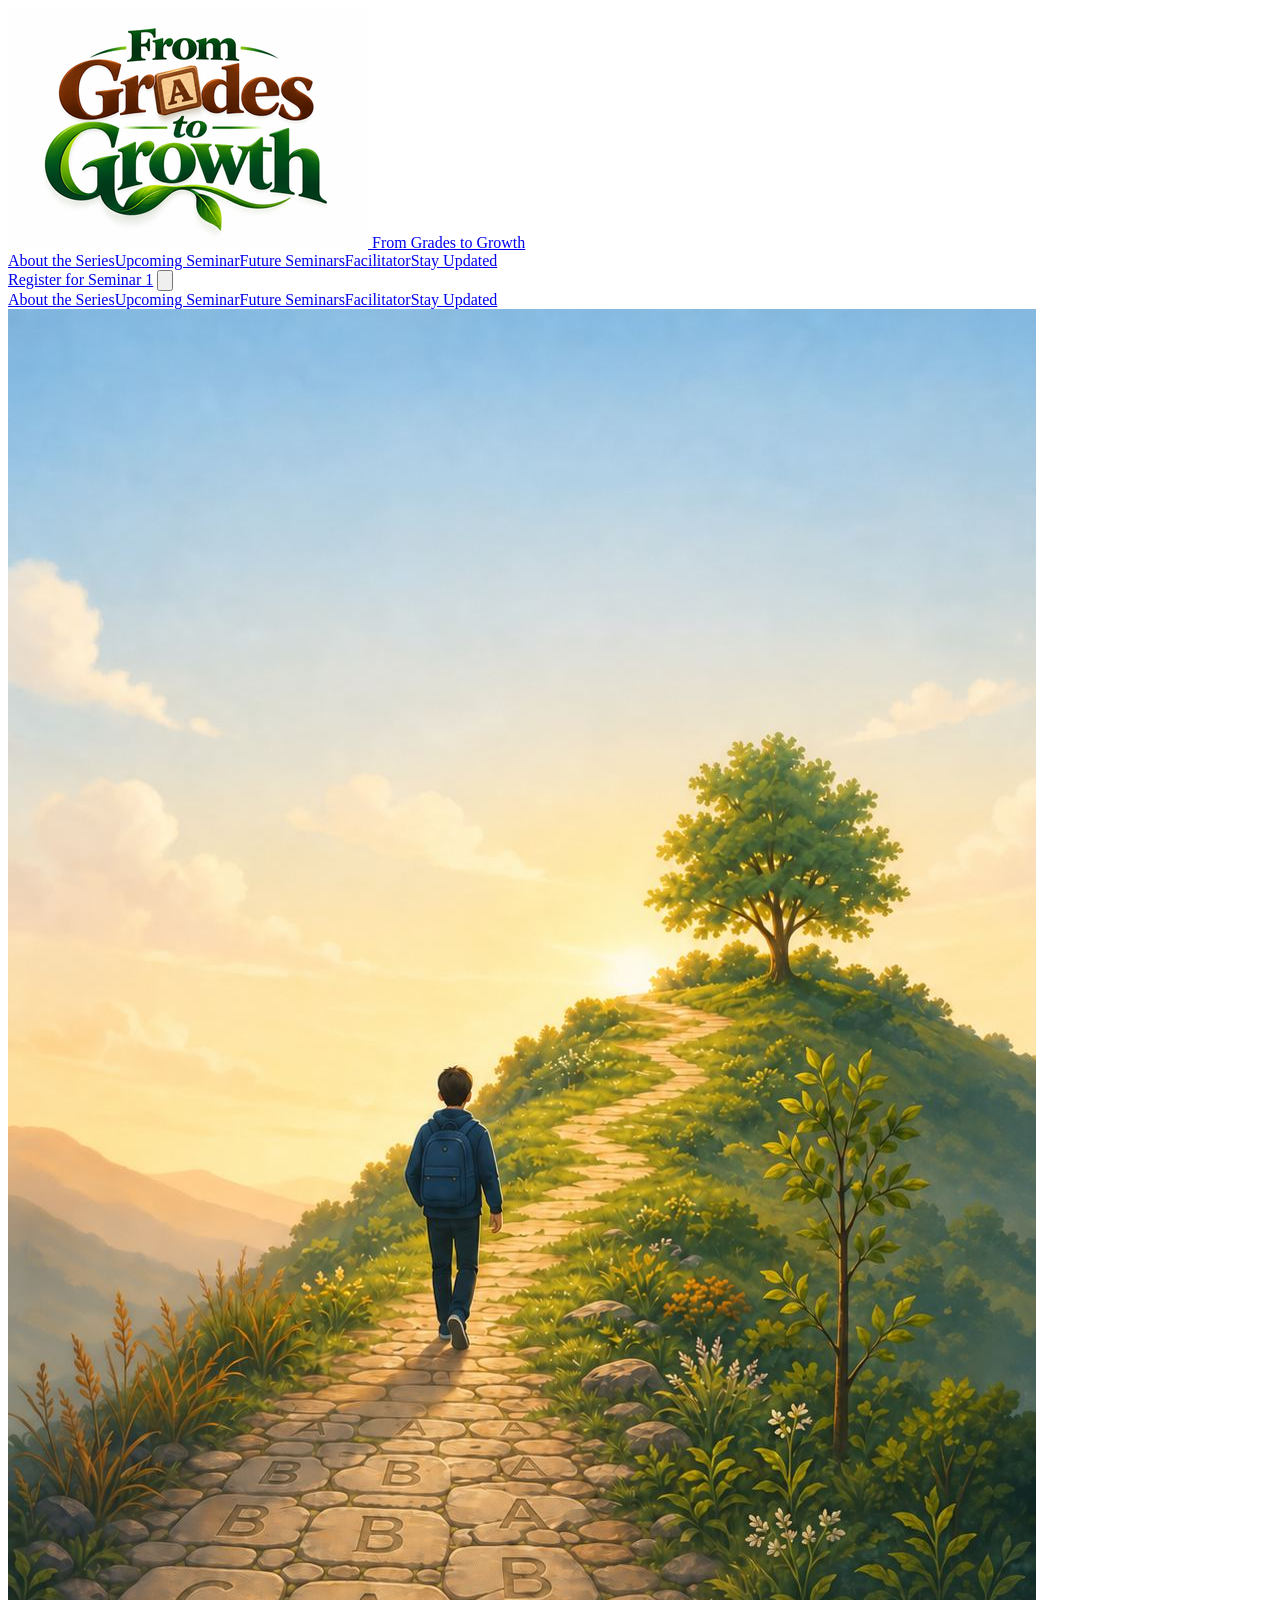
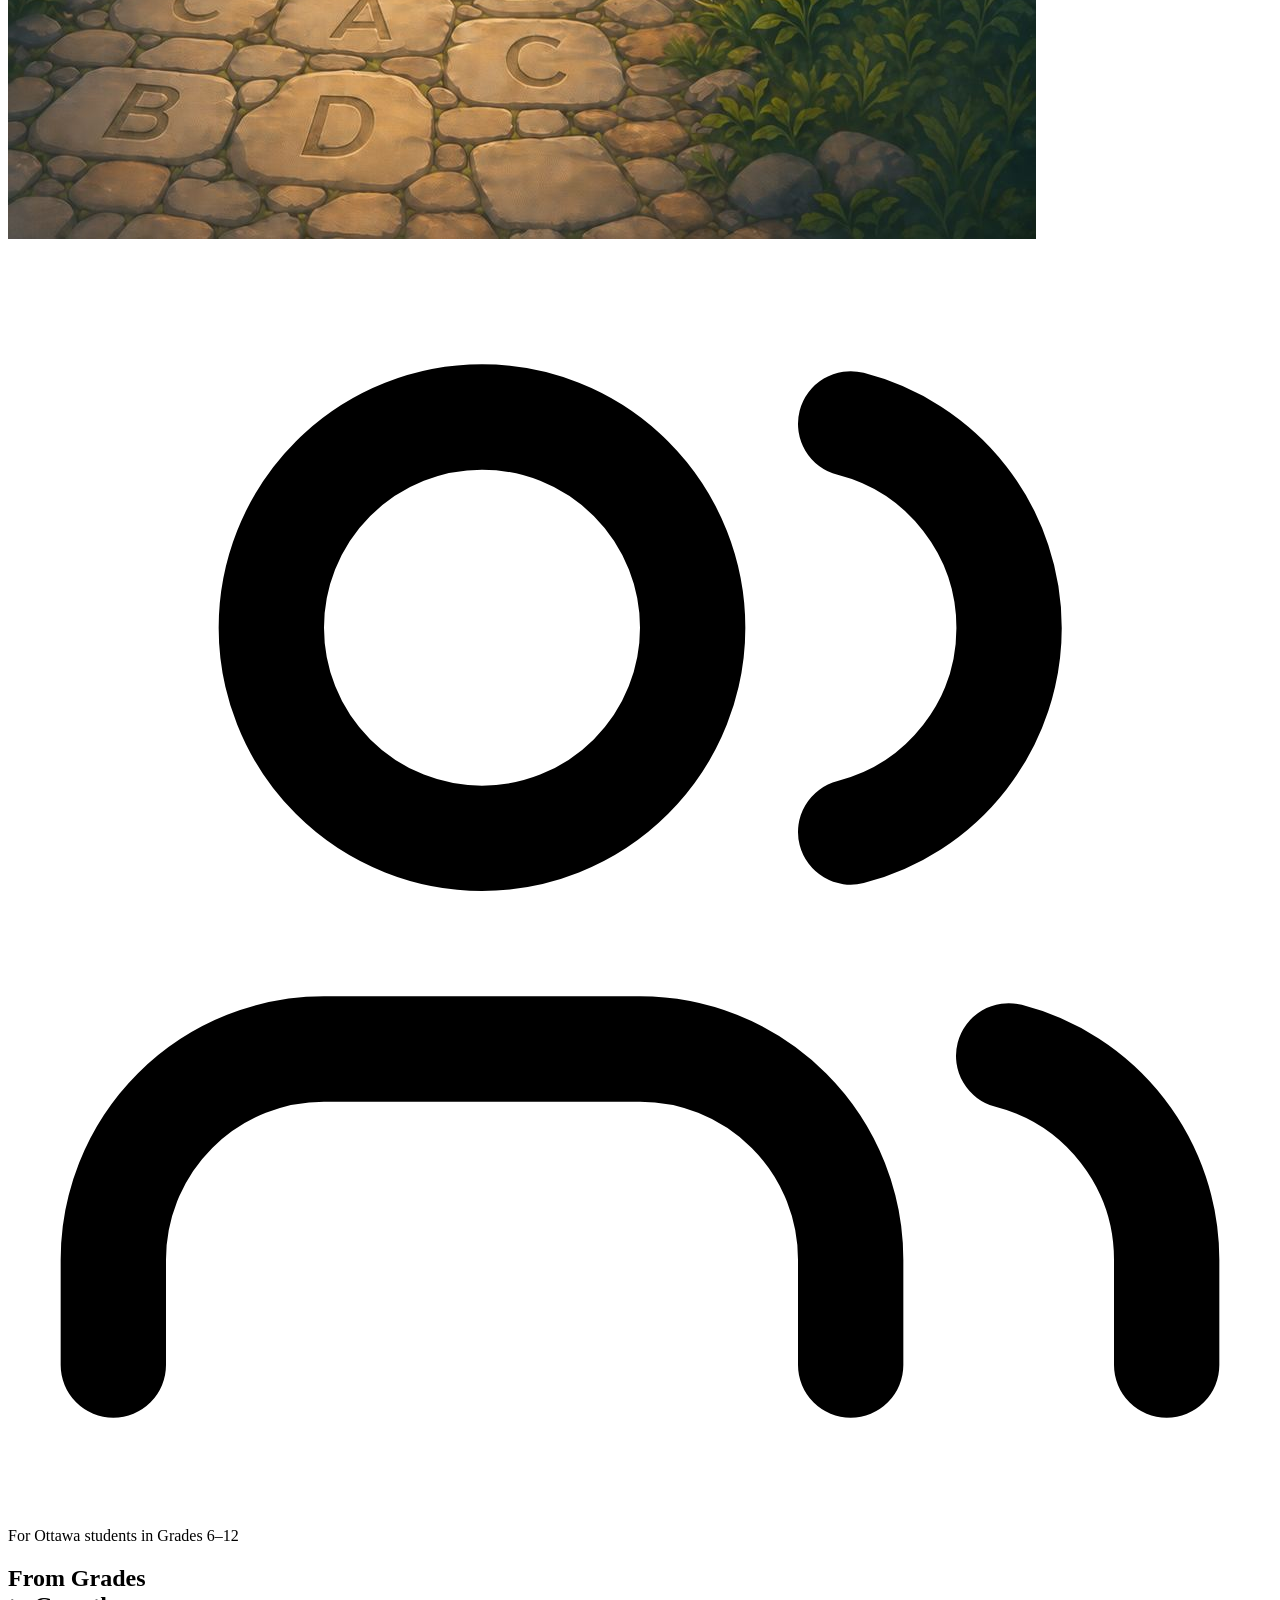
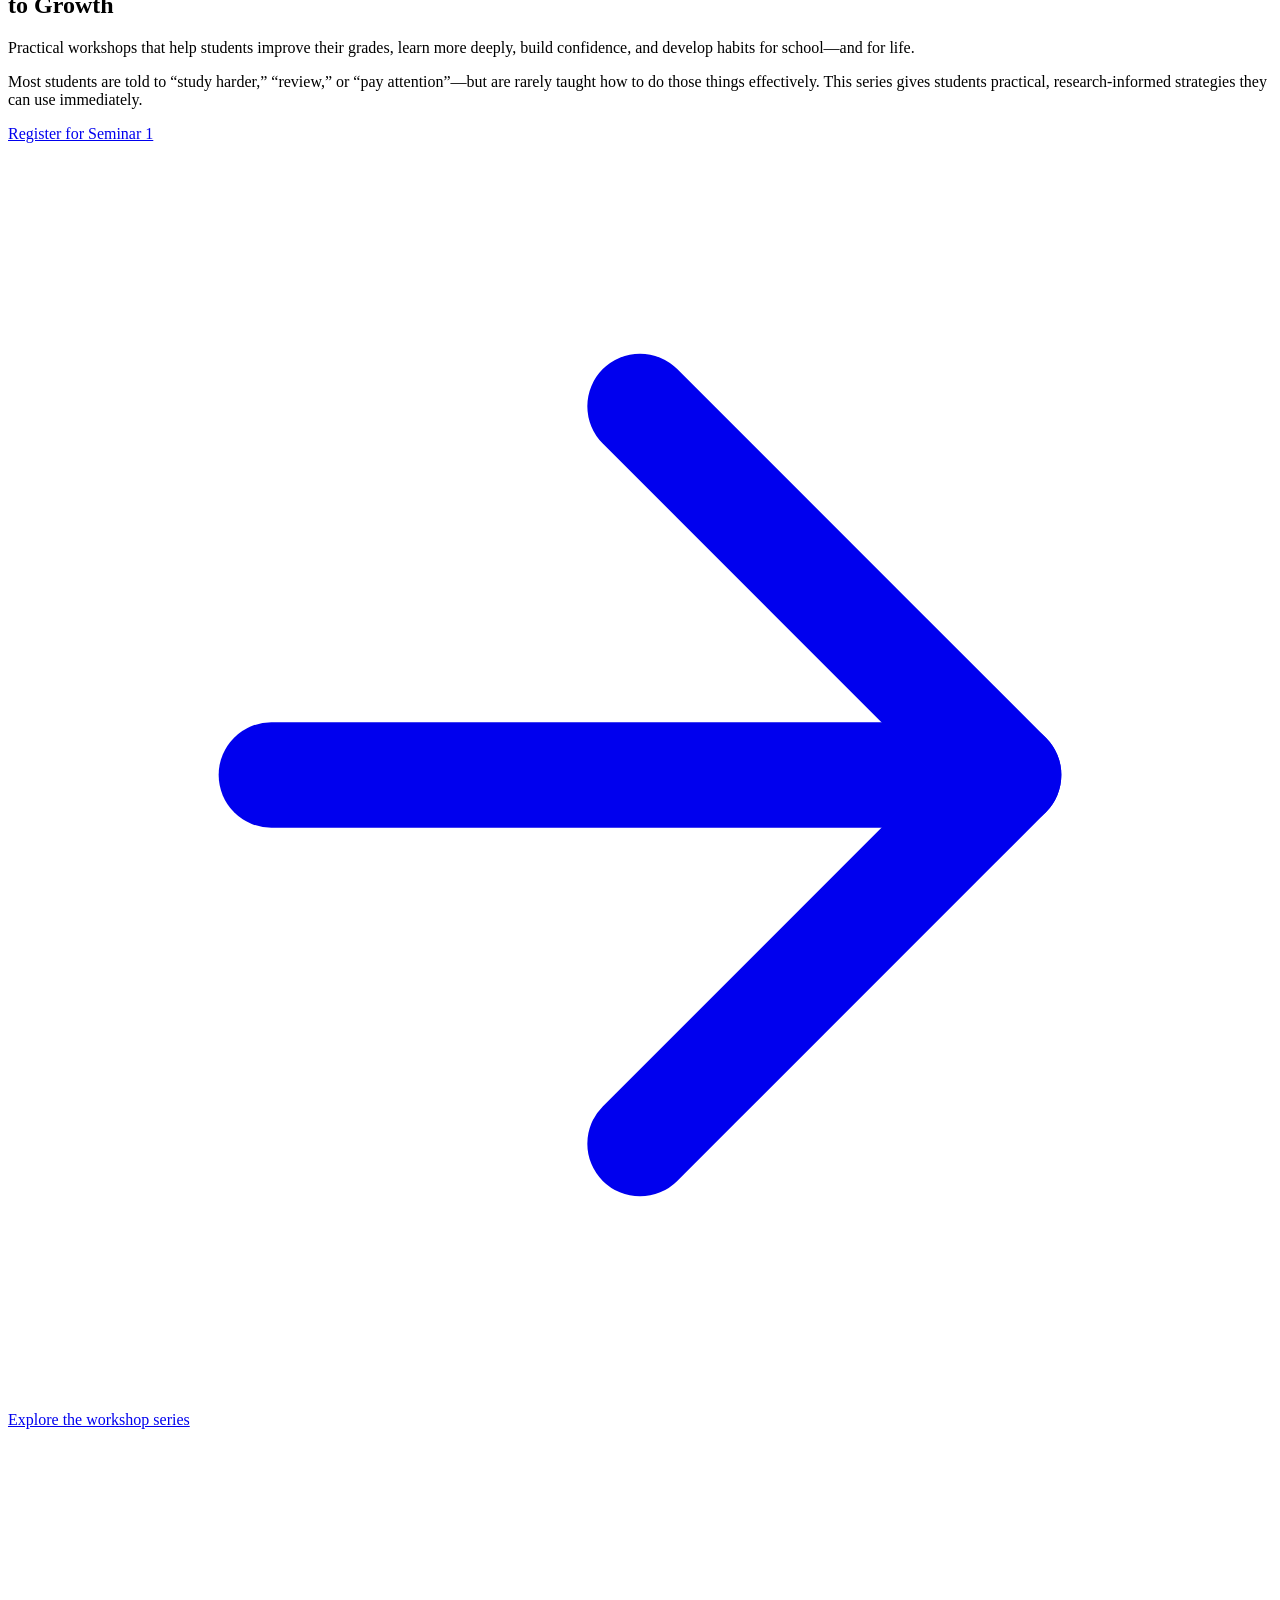
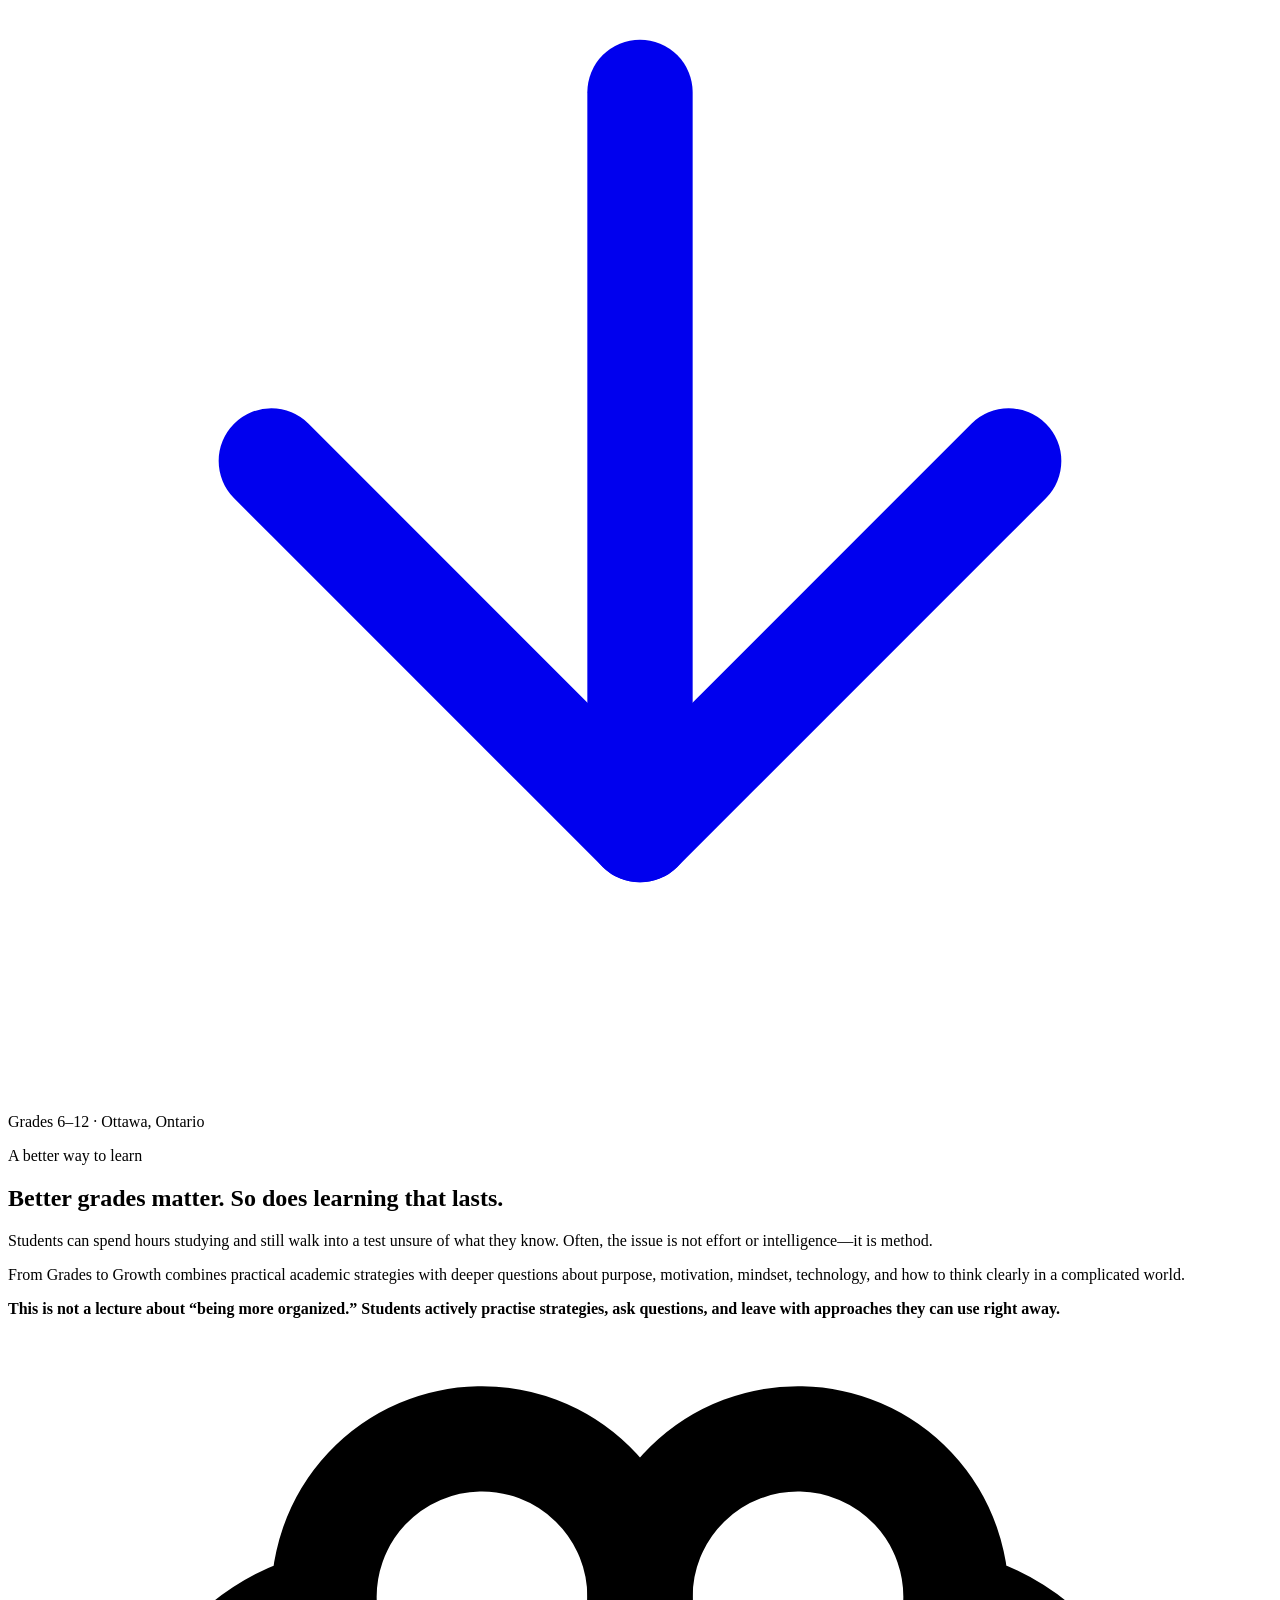
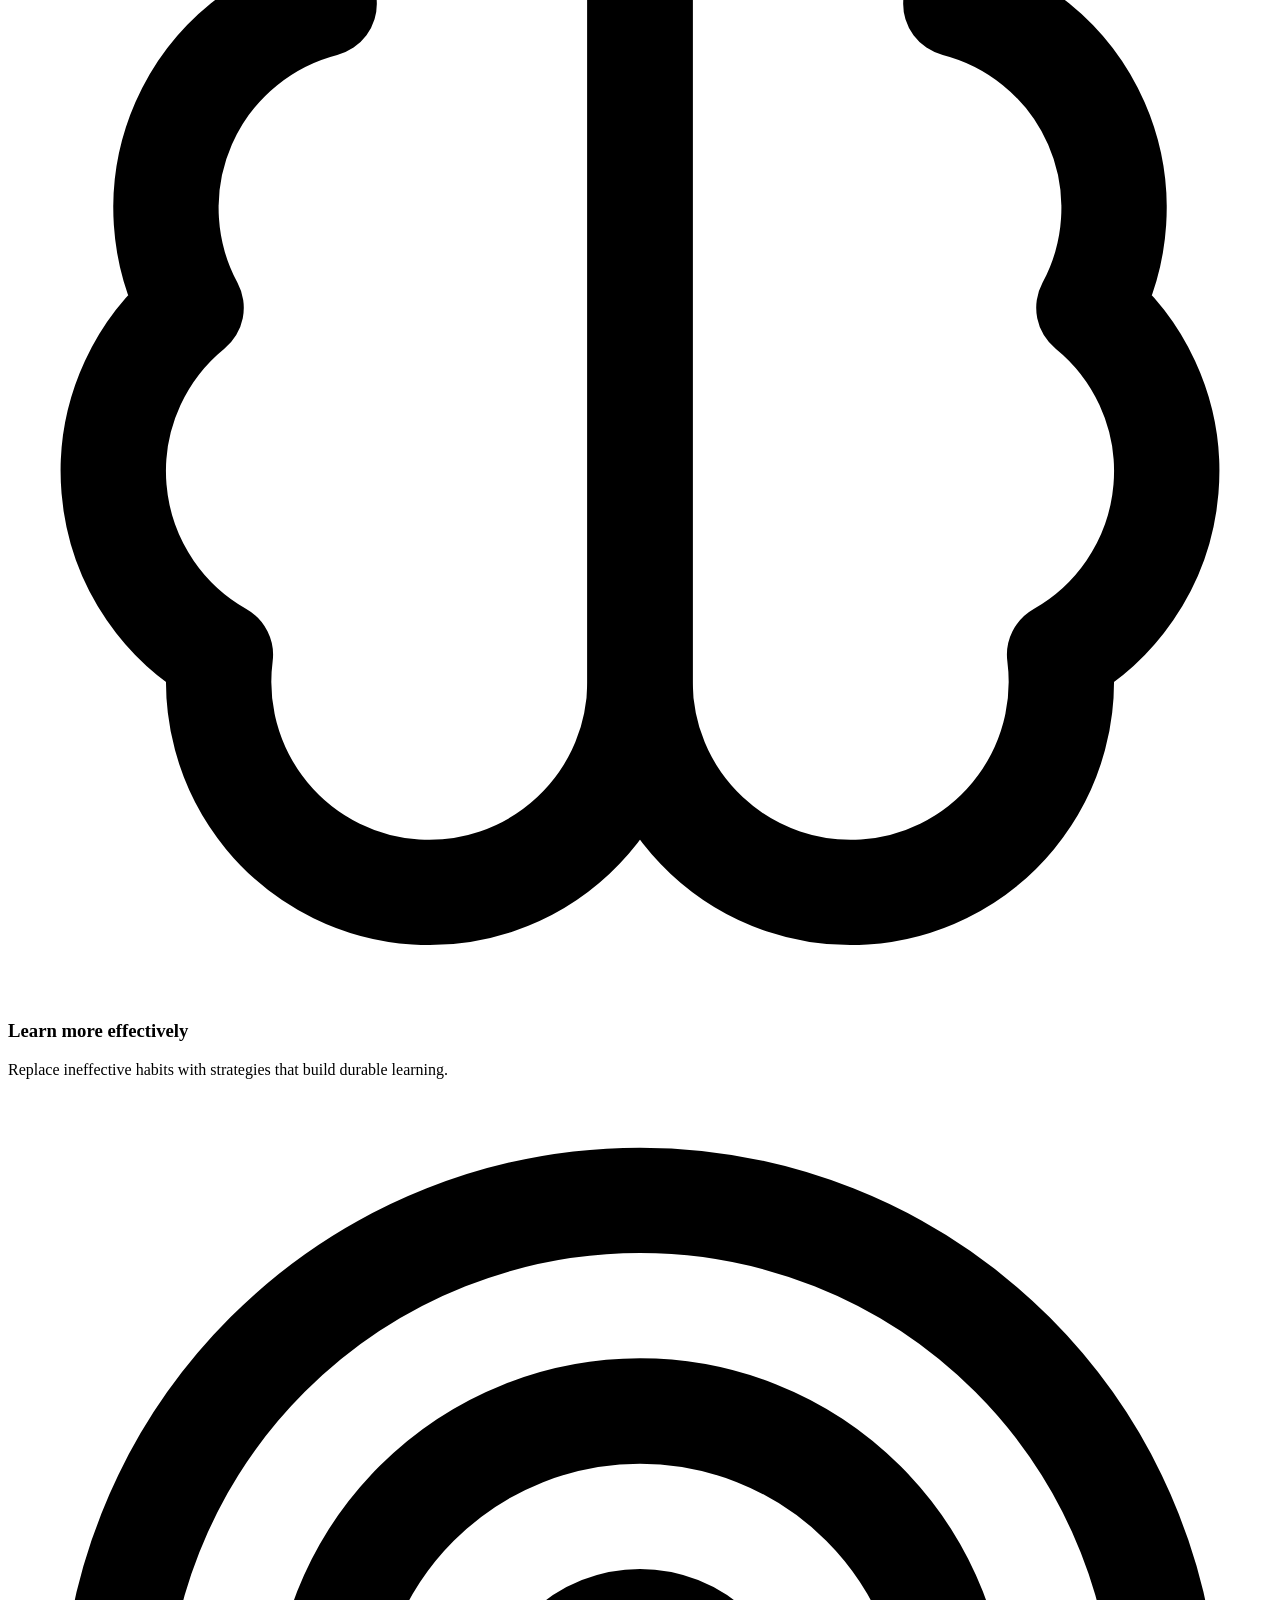
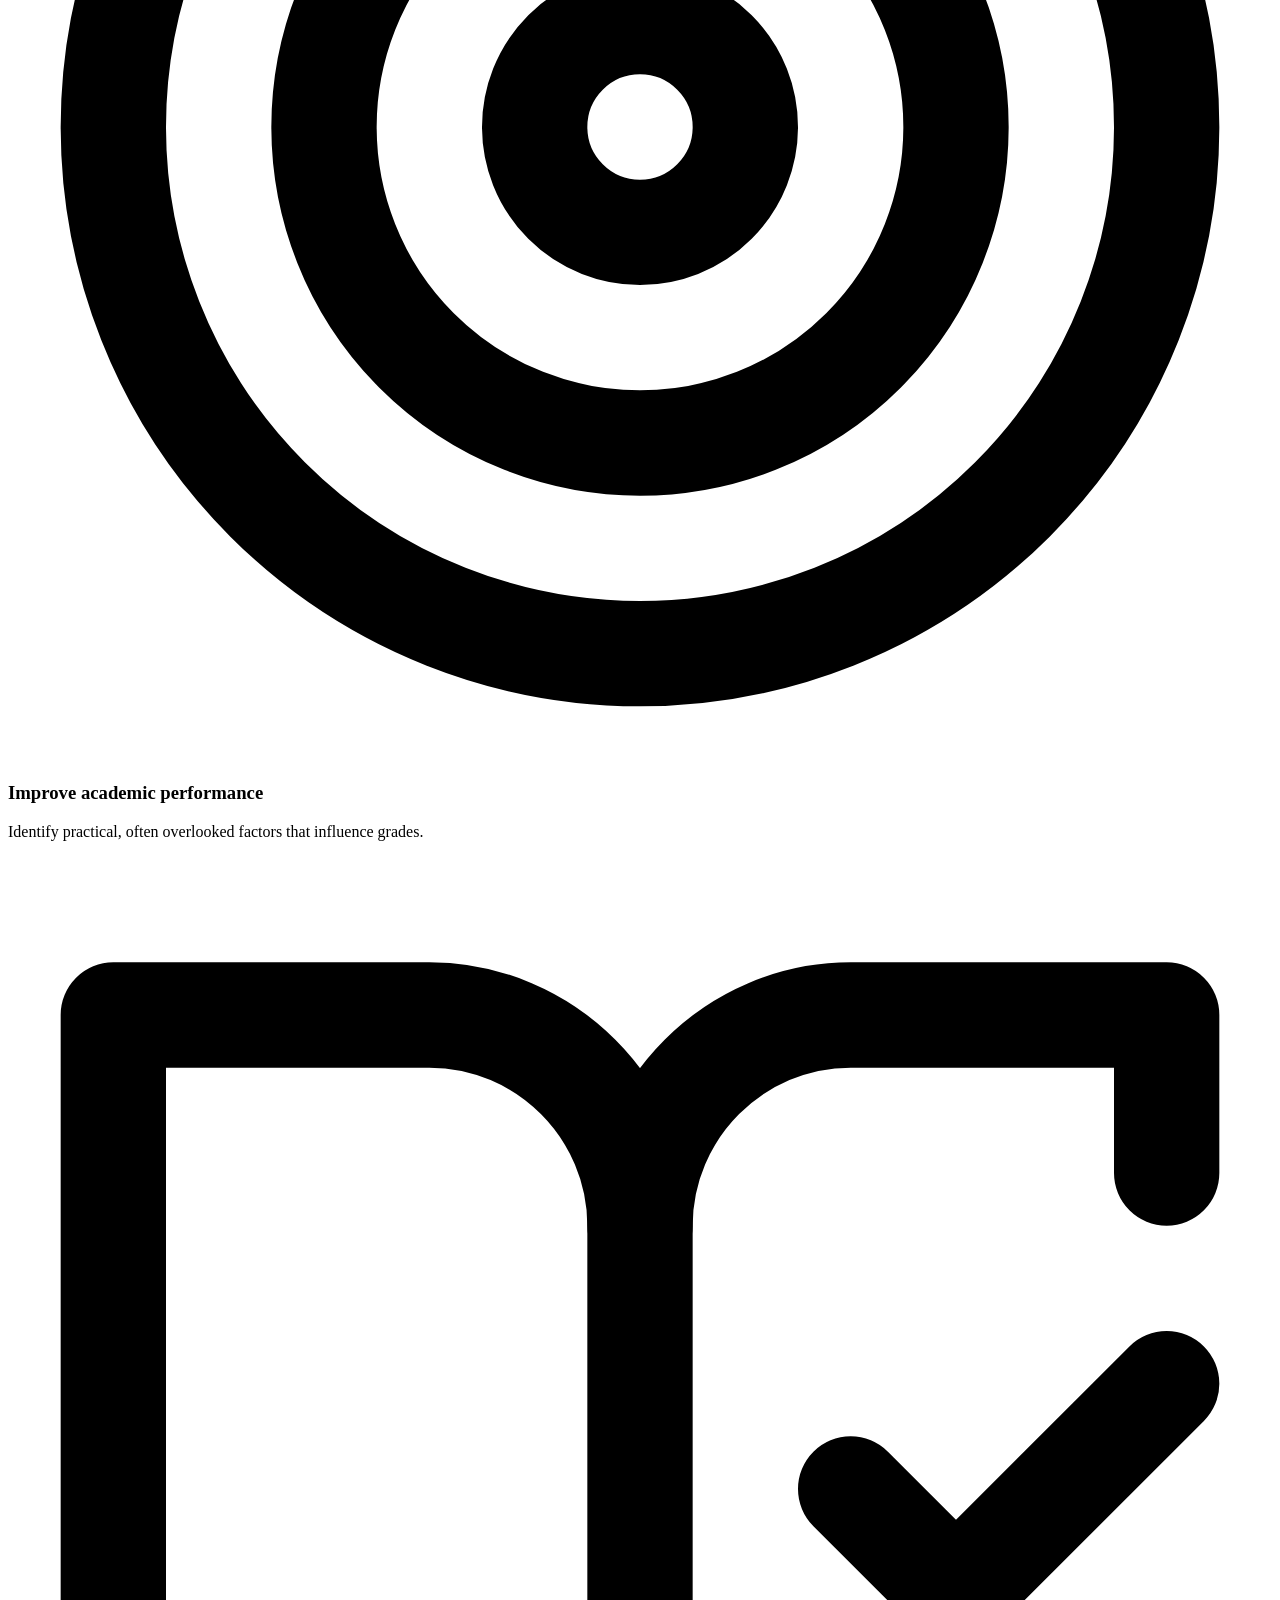
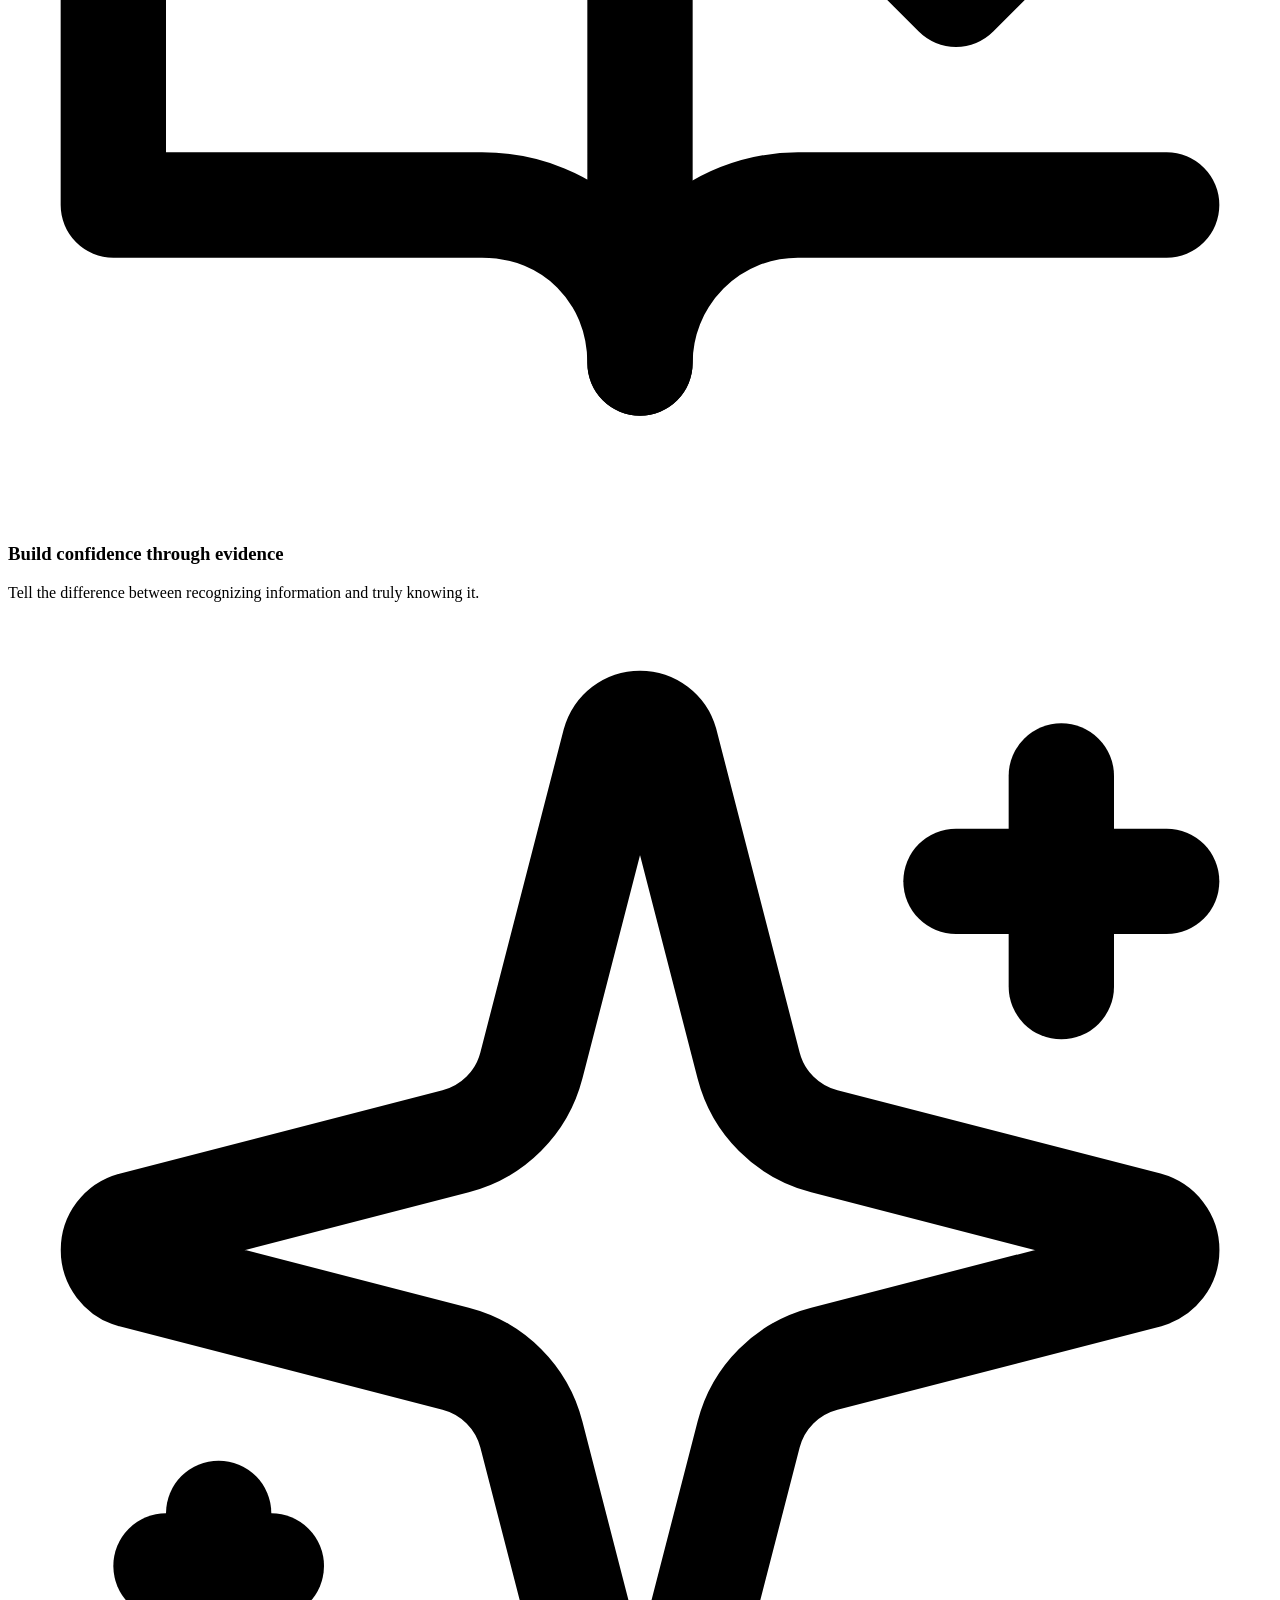
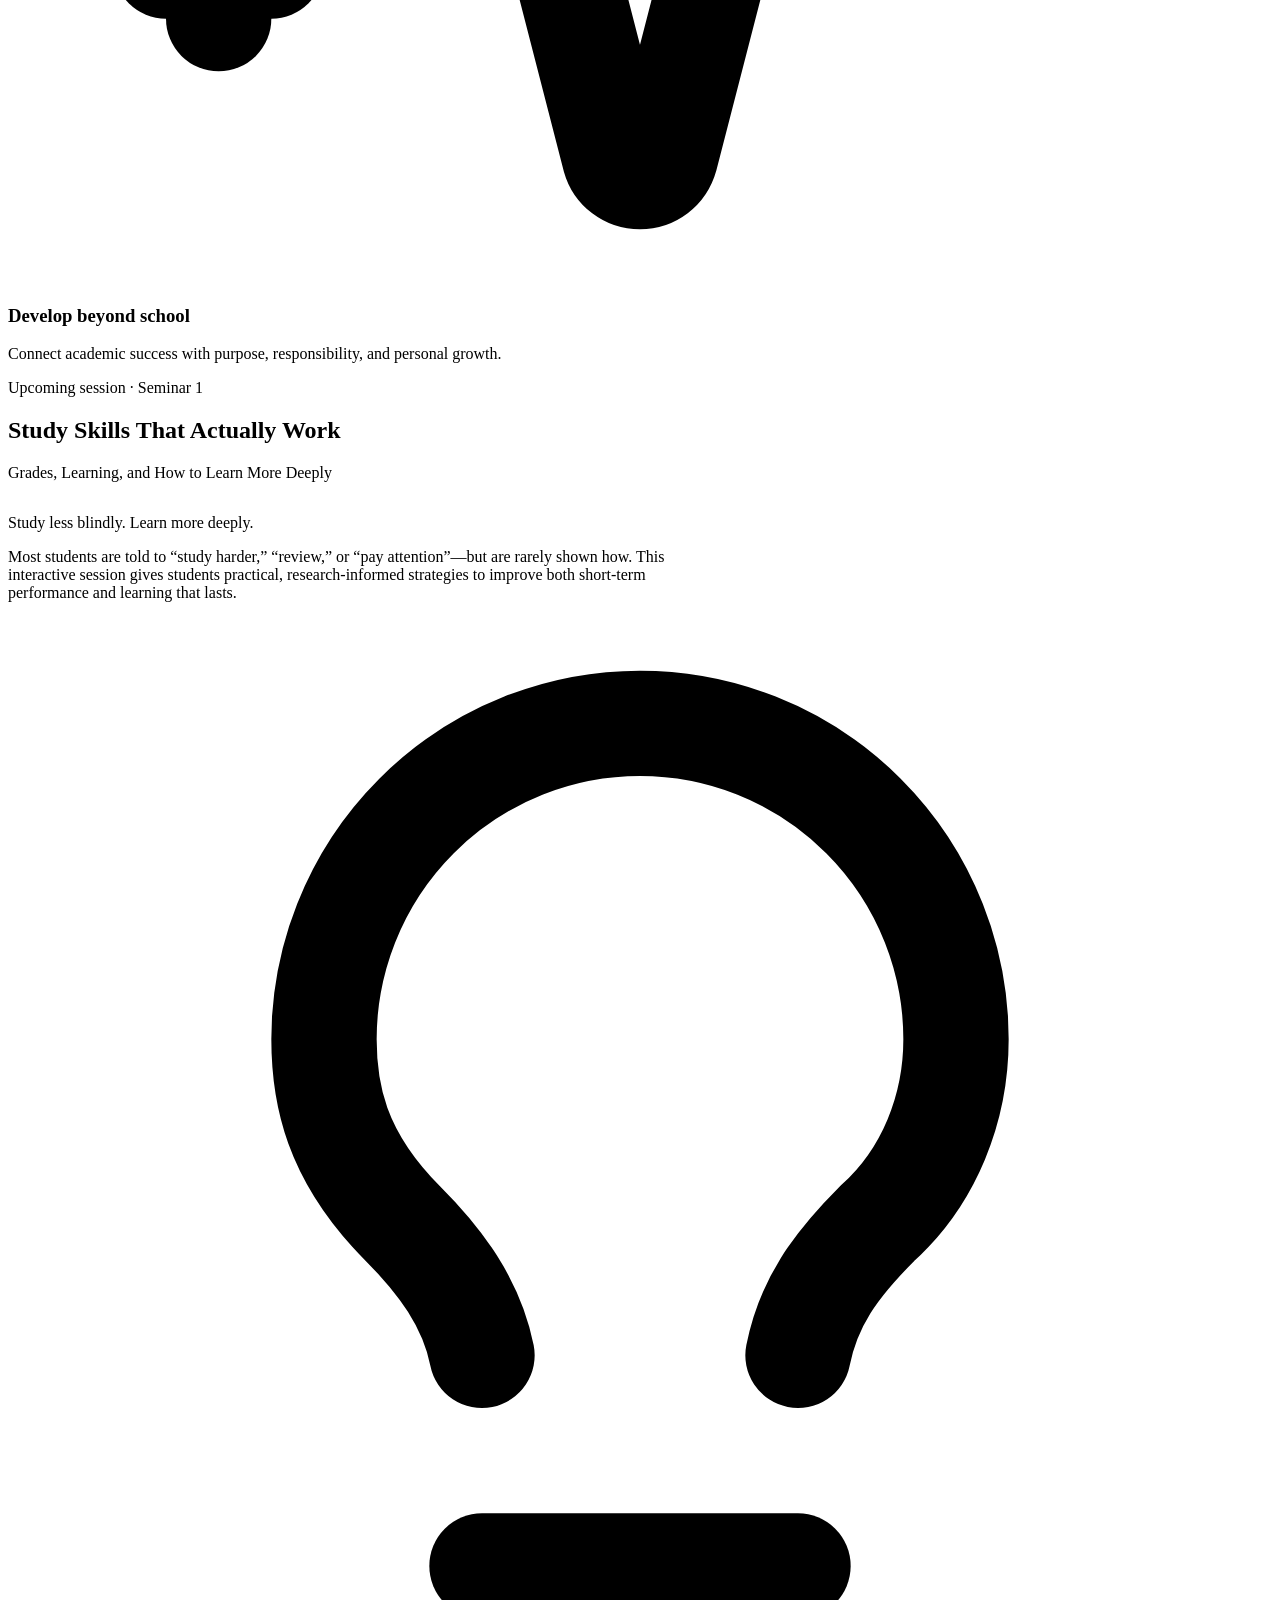
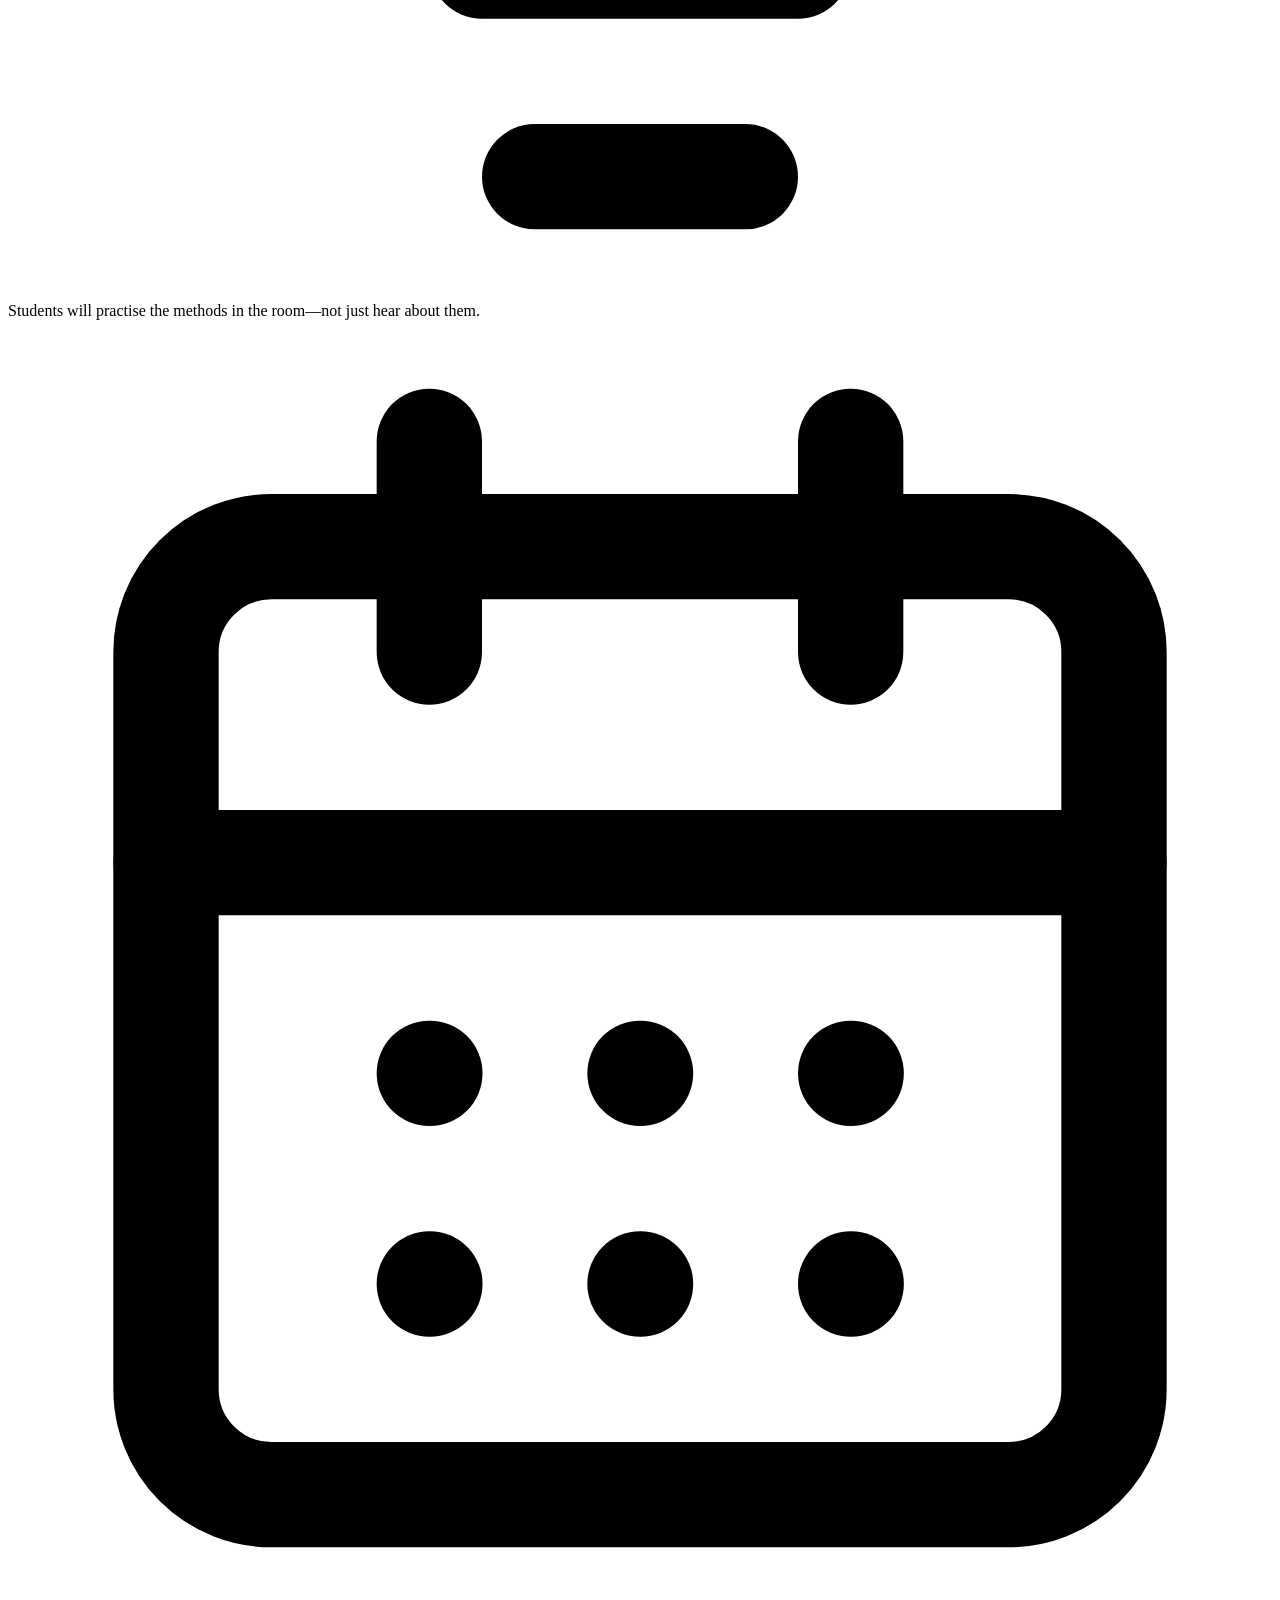
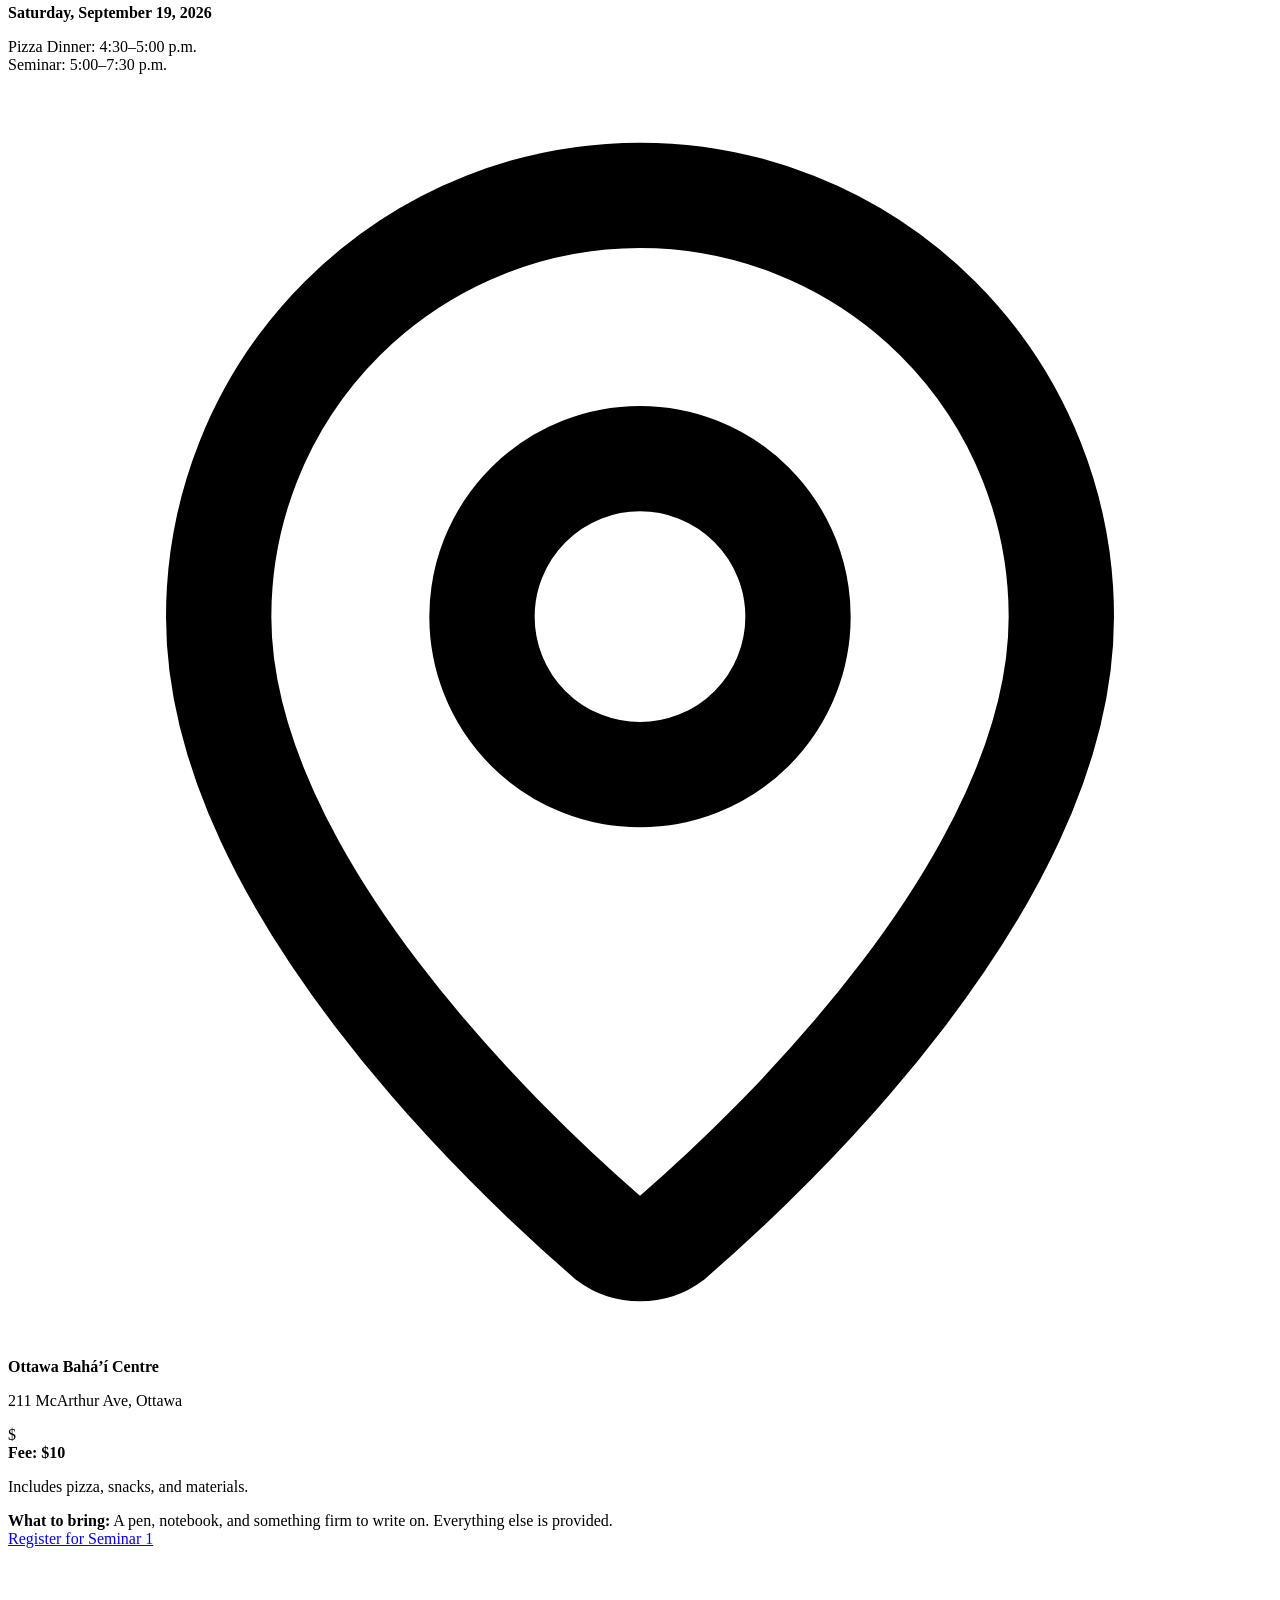
==== site/index.html @ 5b0dcb80 "From Grades to Growth static site" ====
<!doctype html>
<html lang="en">
<head>
<meta charset="utf-8">
<meta name="viewport" content="width=device-width, initial-scale=1">
<title>From Grades to Growth | Ottawa Student Workshops</title>
<meta name="description" content="Practical, research-informed workshops for Ottawa students in Grades 6–12. Register for Seminar 1 on September 19, 2026.">
<link rel="canonical" href="https://fromgradestogrowth.com/">
<meta property="og:title" content="From Grades to Growth | Ottawa Student Workshops">
<meta property="og:description" content="Help your student learn more deeply, build confidence, and develop habits for school and life.">
<meta property="og:type" content="website">
<meta property="og:url" content="https://fromgradestogrowth.com/">
<meta name="twitter:card" content="summary_large_image">
<link rel="icon" href="/assets/img/favicon-32.png" sizes="32x32">
<link rel="apple-touch-icon" href="/assets/img/favicon-180.png">
<link rel="stylesheet" href="/assets/css/site.1b8f1569ea.css">
</head>
<body>
<main id="top">
<header class="site-header">
  <div class="container">
    <a href="#top" aria-label="From Grades to Growth home" class="brand">
      <img src="/assets/img/logo.png" alt="" width="360" height="240" />
      <span>From Grades to Growth</span>
    </a>
    <nav aria-label="Main navigation" class="main-nav"><a href="#about">About the Series</a><a href="#seminar">Upcoming Seminar</a><a href="#journey">Future Seminars</a><a href="#facilitator">Facilitator</a><a href="#updates">Stay Updated</a></nav>
    <div class="header-actions">
      <a class="btn btn-primary" href="https://txoasdni.formester.com/f/6oq4lOZ4D" target="_blank" rel="noreferrer">Register for Seminar 1</a>
      <button type="button" class="menu-toggle" id="menu-toggle" aria-expanded="false" aria-controls="mobile-nav" aria-label="Open menu">
        <svg xmlns="http://www.w3.org/2000/svg" viewBox="0 0 24 24" fill="none" stroke="currentColor" stroke-width="2" stroke-linecap="round" stroke-linejoin="round" class="icon " aria-hidden="true"><path d="M4 12h16"/><path d="M4 6h16"/><path d="M4 18h16"/></svg>
      </button>
    </div>
  </div>
  <nav aria-label="Mobile navigation" class="mobile-nav" id="mobile-nav"><a href="#about" data-close-menu>About the Series</a><a href="#seminar" data-close-menu>Upcoming Seminar</a><a href="#journey" data-close-menu>Future Seminars</a><a href="#facilitator" data-close-menu>Facilitator</a><a href="#updates" data-close-menu>Stay Updated</a></nav>
</header>
<section class="hero">
  <img class="hero-photo" src="/assets/img/learning-path-hero.jpg" width="1028" height="1530"
       alt="A student walking along a sunlit learning path toward a growing tree" fetchpriority="high" />
  <div class="scrim"></div>
  <div class="container hero-inner">
    <div class="hero-copy">
      <p class="pill"><svg xmlns="http://www.w3.org/2000/svg" viewBox="0 0 24 24" fill="none" stroke="currentColor" stroke-width="2" stroke-linecap="round" stroke-linejoin="round" class="icon " aria-hidden="true"><path d="M16 21v-2a4 4 0 0 0-4-4H6a4 4 0 0 0-4 4v2"/><circle cx="9" cy="7" r="4"/><path d="M22 21v-2a4 4 0 0 0-3-3.87"/><path d="M16 3.13a4 4 0 0 1 0 7.75"/></svg> For Ottawa students in Grades 6–12</p>
      <h1>From Grades<br>to <span class="accent">Growth</span></h1>
      <p class="hero-sub">Practical workshops that help students improve their grades, learn more deeply, build confidence, and develop habits for school—and for life.</p>
      <p class="hero-body">Most students are told to “study harder,” “review,” or “pay attention”—but are rarely taught how to do those things effectively. This series gives students practical, research-informed strategies they can use immediately.</p>
      <div class="hero-actions">
        <a class="btn btn-primary btn-lg" href="https://txoasdni.formester.com/f/6oq4lOZ4D" target="_blank" rel="noreferrer">Register for Seminar 1 <svg xmlns="http://www.w3.org/2000/svg" viewBox="0 0 24 24" fill="none" stroke="currentColor" stroke-width="2" stroke-linecap="round" stroke-linejoin="round" class="icon " aria-hidden="true"><path d="M5 12h14"/><path d="m12 5 7 7-7 7"/></svg></a>
        <a href="#about" class="link-arrow">Explore the workshop series <svg xmlns="http://www.w3.org/2000/svg" viewBox="0 0 24 24" fill="none" stroke="currentColor" stroke-width="2" stroke-linecap="round" stroke-linejoin="round" class="icon " aria-hidden="true"><path d="M12 5v14"/><path d="m19 12-7 7-7-7"/></svg></a>
      </div>
      <p class="hero-meta">Grades 6–12 · Ottawa, Ontario</p>
    </div>
  </div>
</section>
<section id="about">
  <div class="container">
    <div class="grid grid-about">
      <div class="section-heading "><p class="eyebrow">A better way to learn</p><h2 class="heading">Better grades matter. So does learning that lasts.</h2></div>
      <div class="lede-block">
        <p>Students can spend hours studying and still walk into a test unsure of what they know. Often, the issue is not effort or intelligence—it is method.</p>
        <p>From Grades to Growth combines practical academic strategies with deeper questions about purpose, motivation, mindset, technology, and how to think clearly in a complicated world.</p>
        <p><strong>This is not a lecture about “being more organized.” Students actively practise strategies, ask questions, and leave with approaches they can use right away.</strong></p>
      </div>
    </div>
    <div class="benefit-grid"><article class="card"><span class="icon-badge"><svg xmlns="http://www.w3.org/2000/svg" viewBox="0 0 24 24" fill="none" stroke="currentColor" stroke-width="2" stroke-linecap="round" stroke-linejoin="round" class="icon " aria-hidden="true"><path d="M12 5a3 3 0 1 0-5.997.125 4 4 0 0 0-2.526 5.77 4 4 0 0 0 .556 6.588A4 4 0 1 0 12 18Z"/><path d="M12 5a3 3 0 1 1 5.997.125 4 4 0 0 1 2.526 5.77 4 4 0 0 1-.556 6.588A4 4 0 1 1 12 18Z"/></svg></span><h3>Learn more effectively</h3><p>Replace ineffective habits with strategies that build durable learning.</p></article><article class="card"><span class="icon-badge"><svg xmlns="http://www.w3.org/2000/svg" viewBox="0 0 24 24" fill="none" stroke="currentColor" stroke-width="2" stroke-linecap="round" stroke-linejoin="round" class="icon " aria-hidden="true"><circle cx="12" cy="12" r="10"/><circle cx="12" cy="12" r="6"/><circle cx="12" cy="12" r="2"/></svg></span><h3>Improve academic performance</h3><p>Identify practical, often overlooked factors that influence grades.</p></article><article class="card"><span class="icon-badge"><svg xmlns="http://www.w3.org/2000/svg" viewBox="0 0 24 24" fill="none" stroke="currentColor" stroke-width="2" stroke-linecap="round" stroke-linejoin="round" class="icon " aria-hidden="true"><path d="M8 3H2v15h7c1.7 0 3 1.3 3 3V7c0-2.2-1.8-4-4-4Z"/><path d="m16 12 2 2 4-4"/><path d="M22 6V3h-6c-2.2 0-4 1.8-4 4"/><path d="M22 18h-7a3 3 0 0 0-3 3"/></svg></span><h3>Build confidence through evidence</h3><p>Tell the difference between recognizing information and truly knowing it.</p></article><article class="card"><span class="icon-badge"><svg xmlns="http://www.w3.org/2000/svg" viewBox="0 0 24 24" fill="none" stroke="currentColor" stroke-width="2" stroke-linecap="round" stroke-linejoin="round" class="icon " aria-hidden="true"><path d="M9.937 15.5A2 2 0 0 0 8.5 14.063l-6.135-1.582a.5.5 0 0 1 0-.962L8.5 9.936A2 2 0 0 0 9.937 8.5l1.582-6.135a.5.5 0 0 1 .963 0L14.063 8.5A2 2 0 0 0 15.5 9.937l6.135 1.581a.5.5 0 0 1 0 .964L15.5 14.063a2 2 0 0 0-1.437 1.437l-1.582 6.135a.5.5 0 0 1-.963 0z"/><path d="M20 3v4"/><path d="M22 5h-4"/><path d="M4 17v2"/><path d="M5 18H3"/></svg></span><h3>Develop beyond school</h3><p>Connect academic success with purpose, responsibility, and personal growth.</p></article></div>
  </div>
</section>
<section id="seminar" class="bg-primary">
  <div class="container">
    <div class="seminar-grid">
      <div>
        <div class="section-heading "><p class="eyebrow on-dark">Upcoming session · Seminar 1</p><h2 class="heading on-dark">Study Skills That Actually Work</h2></div>
        <p class="seminar-kicker">Grades, Learning, and How to Learn More Deeply</p>
        <p class="hero-sub" style="margin-top:2rem;">Study less blindly. Learn more deeply.</p>
        <p class="lede on-dark" style="max-width:42rem;">Most students are told to “study harder,” “review,” or “pay attention”—but are rarely shown how. This interactive session gives students practical, research-informed strategies to improve both short-term performance and learning that lasts.</p>
        <div class="seminar-callout"><svg xmlns="http://www.w3.org/2000/svg" viewBox="0 0 24 24" fill="none" stroke="currentColor" stroke-width="2" stroke-linecap="round" stroke-linejoin="round" class="icon " aria-hidden="true"><path d="M15 14c.2-1 .7-1.7 1.5-2.5 1-.9 1.5-2.2 1.5-3.5A6 6 0 0 0 6 8c0 1 .2 2.2 1.5 3.5.7.7 1.3 1.5 1.5 2.5"/><path d="M9 18h6"/><path d="M10 22h4"/></svg><p>Students will practise the methods in the room—not just hear about them.</p></div>
      </div>
      <aside class="seminar-card">
        <div class="seminar-row"><svg xmlns="http://www.w3.org/2000/svg" viewBox="0 0 24 24" fill="none" stroke="currentColor" stroke-width="2" stroke-linecap="round" stroke-linejoin="round" class="icon " aria-hidden="true"><rect x="3" y="4" width="18" height="18" rx="2"/><path d="M16 2v4"/><path d="M8 2v4"/><path d="M3 10h18"/><path d="M8 14h.01"/><path d="M12 14h.01"/><path d="M16 14h.01"/><path d="M8 18h.01"/><path d="M12 18h.01"/><path d="M16 18h.01"/></svg><div><strong>Saturday, September 19, 2026</strong><p class="muted">Pizza Dinner: 4:30–5:00 p.m.<br>Seminar: 5:00–7:30 p.m.</p></div></div>
        <div class="divider"></div>
        <div class="seminar-row"><svg xmlns="http://www.w3.org/2000/svg" viewBox="0 0 24 24" fill="none" stroke="currentColor" stroke-width="2" stroke-linecap="round" stroke-linejoin="round" class="icon " aria-hidden="true"><path d="M20 10c0 4.993-5.539 10.193-7.399 11.799a1 1 0 0 1-1.202 0C9.539 20.193 4 14.993 4 10a8 8 0 0 1 16 0"/><circle cx="12" cy="10" r="3"/></svg><div><strong>Ottawa Bahá’í Centre</strong><p class="muted">211 McArthur Ave, Ottawa</p></div></div>
        <div class="divider"></div>
        <div class="seminar-row"><span class="fee-badge">$</span><div><strong>Fee: $10</strong><p class="muted">Includes pizza, snacks, and materials.</p></div></div>
        <div class="bring-box"><strong>What to bring:</strong> A pen, notebook, and something firm to write on. Everything else is provided.</div>
        <a class="btn btn-primary btn-lg btn-block" style="margin-top:1.75rem;" href="https://txoasdni.formester.com/f/6oq4lOZ4D" target="_blank" rel="noreferrer">Register for Seminar 1 <svg xmlns="http://www.w3.org/2000/svg" viewBox="0 0 24 24" fill="none" stroke="currentColor" stroke-width="2" stroke-linecap="round" stroke-linejoin="round" class="icon " aria-hidden="true"><path d="M5 12h14"/><path d="m12 5 7 7-7 7"/></svg></a>
        <p class="seminar-fine">Space is limited. Registration includes pizza, snacks, and workshop materials.</p>
      </aside>
    </div>
  </div>
</section>
<section>
  <div class="container">
    <div class="section-heading "><p class="eyebrow">Practical clarity</p><h2 class="heading">Students will leave able to answer:</h2></div>
    <div class="question-grid"><div class="question-card"><span class="question-num">1</span><p>Which popular study habits waste time, even when they feel productive?</p></div><div class="question-card"><span class="question-num">2</span><p>How can I tell whether I actually know something?</p></div><div class="question-card"><span class="question-num">3</span><p>With the same number of study hours, how can I learn twice as much?</p></div><div class="question-card"><span class="question-num">4</span><p>What factors are easy but often overlooked for achieving good grades?</p></div><div class="question-card full"><span class="question-num">5</span><p>What is the difference between information and concepts—and why does it matter?</p></div></div>
    <p class="lede" style="max-width:56rem;">Students will not simply receive a list of tips. They will learn why certain strategies work, practise them during the workshop, and create a clearer approach to their own learning.</p>
  </div>
</section>
<section id="journey">
  <div class="container">
    <div class="section-heading "><p class="eyebrow">The workshop journey</p><h2 class="heading">A learning journey, not just a one-time workshop</h2><p class="lede">The workshops are designed as a sequence. Each session builds on the ideas, language, and practical tools introduced in the previous one.</p></div>
    <div class="journey-grid"><article class="journey-card active"><div class="journey-top"><span class="journey-number">01</span><span class="journey-badge">Open for Registration</span></div><p class="journey-label">Seminar 1 · Open for Registration</p><h3>Grades, Learning, and Study Skills That Actually Work</h3><p class="body">Retrieval practice, spacing, test preparation, attendance, communicating with teachers, and the difference between memorizing information and understanding concepts.</p><a class="btn btn-primary" href="https://txoasdni.formester.com/f/6oq4lOZ4D" target="_blank" rel="noreferrer">Register for Seminar 1 <svg xmlns="http://www.w3.org/2000/svg" viewBox="0 0 24 24" fill="none" stroke="currentColor" stroke-width="2" stroke-linecap="round" stroke-linejoin="round" class="icon " aria-hidden="true"><path d="M5 12h14"/><path d="m12 5 7 7-7 7"/></svg></a></article><article class="journey-card"><div class="journey-top"><span class="journey-number">02</span><span class="lock"><svg xmlns="http://www.w3.org/2000/svg" viewBox="0 0 24 24" fill="none" stroke="currentColor" stroke-width="2" stroke-linecap="round" stroke-linejoin="round" class="icon " aria-hidden="true"><circle cx="12" cy="16" r="1"/><rect x="3" y="10" width="18" height="12" rx="2"/><path d="M7 10V7a5 5 0 0 1 10 0v3"/></svg></span></div><p class="journey-label">Seminar 2 · Coming Next</p><h3>Memory Techniques: Remember More, Forget Less</h3><p class="body">Visualization, association, chunking, storytelling, memory palaces, retrieval practice, spaced review—and the important limits of mnemonics.</p><button class="btn btn-disabled" disabled><svg xmlns="http://www.w3.org/2000/svg" viewBox="0 0 24 24" fill="none" stroke="currentColor" stroke-width="2" stroke-linecap="round" stroke-linejoin="round" class="icon " aria-hidden="true"><circle cx="12" cy="16" r="1"/><rect x="3" y="10" width="18" height="12" rx="2"/><path d="M7 10V7a5 5 0 0 1 10 0v3"/></svg> Requires Seminar 1</button></article><article class="journey-card"><div class="journey-top"><span class="journey-number">03–04</span><span class="lock"><svg xmlns="http://www.w3.org/2000/svg" viewBox="0 0 24 24" fill="none" stroke="currentColor" stroke-width="2" stroke-linecap="round" stroke-linejoin="round" class="icon " aria-hidden="true"><circle cx="12" cy="16" r="1"/><rect x="3" y="10" width="18" height="12" rx="2"/><path d="M7 10V7a5 5 0 0 1 10 0v3"/></svg></span></div><p class="journey-label">Seminars 3 &amp; 4 · Future Sessions</p><h3>Learning With Purpose, Clarity, and Good Judgment</h3><p class="body">Purpose, mindset, critical and scientific thinking, recognizing misinformation, using AI wisely, and developing responsibility and agency.</p><button class="btn btn-disabled" disabled><svg xmlns="http://www.w3.org/2000/svg" viewBox="0 0 24 24" fill="none" stroke="currentColor" stroke-width="2" stroke-linecap="round" stroke-linejoin="round" class="icon " aria-hidden="true"><circle cx="12" cy="16" r="1"/><rect x="3" y="10" width="18" height="12" rx="2"/><path d="M7 10V7a5 5 0 0 1 10 0v3"/></svg> Requires Seminar 2</button></article></div>
    <div class="prereq-note"><svg xmlns="http://www.w3.org/2000/svg" viewBox="0 0 24 24" fill="none" stroke="currentColor" stroke-width="2" stroke-linecap="round" stroke-linejoin="round" class="icon " aria-hidden="true"><circle cx="12" cy="16" r="1"/><rect x="3" y="10" width="18" height="12" rx="2"/><path d="M7 10V7a5 5 0 0 1 10 0v3"/></svg><p><strong>Why prerequisites?</strong> The series builds a shared foundation. Students who begin with Seminar 1 will be better prepared to get the most from later sessions.</p></div>
  </div>
</section>
<section class="bg-sky">
  <div class="container">
    <div class="difference-grid">
      <img src="/assets/img/workshop-session.jpg" width="999" height="562" alt="Students participating in an interactive learning workshop" loading="lazy" />
      <div>
        <div class="section-heading "><p class="eyebrow">What makes this different</p><h2 class="heading">More than productivity tips</h2></div>
        <div class="difference-list"><div class="difference-item"><span class="difference-check"><svg xmlns="http://www.w3.org/2000/svg" viewBox="0 0 24 24" fill="none" stroke="currentColor" stroke-width="2" stroke-linecap="round" stroke-linejoin="round" class="icon " aria-hidden="true"><path d="M20 6 9 17l-5-5"/></svg></span><div><h3>Evidence-informed, not fad-driven</h3><p>Students learn strategies supported by research—not just whatever feels productive in the moment.</p></div></div><div class="difference-item"><span class="difference-check"><svg xmlns="http://www.w3.org/2000/svg" viewBox="0 0 24 24" fill="none" stroke="currentColor" stroke-width="2" stroke-linecap="round" stroke-linejoin="round" class="icon " aria-hidden="true"><path d="M20 6 9 17l-5-5"/></svg></span><div><h3>Honest about effort</h3><p>Effective learning often feels harder than rereading or cramming, but it leads to better retention and stronger results.</p></div></div><div class="difference-item"><span class="difference-check"><svg xmlns="http://www.w3.org/2000/svg" viewBox="0 0 24 24" fill="none" stroke="currentColor" stroke-width="2" stroke-linecap="round" stroke-linejoin="round" class="icon " aria-hidden="true"><path d="M20 6 9 17l-5-5"/></svg></span><div><h3>Focused on the whole student</h3><p>Grades matter, but so do confidence, purpose, integrity, curiosity, and the ability to use technology wisely.</p></div></div></div>
      </div>
    </div>
  </div>
</section>
<section id="facilitator">
  <div class="container-narrow">
    <div class="facilitator-grid">
      <div class="facilitator-portrait">
        <div>
          <div class="initials">FN</div>
          <p class="placeholder-label">Portrait placeholder</p>
        </div>
      </div>
      <div>
        <div class="section-heading "><p class="eyebrow">Meet the facilitator</p><h2 class="heading">[Facilitator Name]</h2></div>
        <p class="facilitator-role">Workshop Facilitator</p>
        <div class="facilitator-bio">
          <p>[Add a short, welcoming biography here. Include relevant teaching, mentoring, or youth-work experience and what drew the facilitator to this workshop series.]</p>
          <p>The facilitator brings experience working with young people, teaching and mentoring students, and helping learners connect academic success with deeper questions of purpose, growth, and contribution.</p>
        </div>
        <blockquote class="facilitator-quote">“The goal is not only to help students perform better on their next test, but to help them become more capable, confident, and purposeful learners.”</blockquote>
      </div>
    </div>
  </div>
</section>
<section id="updates" class="bg-primary">
  <div class="container">
    <div class="updates-grid">
      <div class="updates-sticky">
        <div class="section-heading "><p class="eyebrow on-dark">Stay connected</p><h2 class="heading on-dark">Want to hear about future sessions?</h2><p class="lede on-dark">Seminars 2, 3, and 4 will be announced after Seminar 1. Complete the form to receive upcoming dates, registration details, and future opportunities.</p></div>
      </div>
      <div class="form-card">
        <div id="updates-success" class="form-success" hidden>
          <span class="check"><svg xmlns="http://www.w3.org/2000/svg" viewBox="0 0 24 24" fill="none" stroke="currentColor" stroke-width="2" stroke-linecap="round" stroke-linejoin="round" class="icon " aria-hidden="true"><path d="M20 6 9 17l-5-5"/></svg></span>
          <h3>Thank you!</h3>
          <p>We’ll keep you informed about upcoming From Grades to Growth seminars.</p>
        </div>
        <form id="updates-form" class="updates-form">
          <label class="field">Parent / Guardian Name<input name="parentName" type="text" required maxlength="100"></label>
          <label class="field">Parent / Guardian Email Address<input name="email" type="email" required maxlength="255"></label>
          <label class="field">Children’s Names and Grades<textarea name="childrenGrades" required maxlength="1000" rows="3" placeholder="e.g., Maya — Grade 7; Daniel — Grade 10"></textarea></label>
          <label class="field">How did you hear about this workshop series?
            <select name="referralSource"><option value="">Select an option (optional)</option><option>Friend or family member</option><option>School or teacher</option><option>Community group</option><option>Social media</option><option>Other</option></select>
          </label>
          <label class="field">Comments or questions<textarea name="comments" maxlength="2000" rows="3"></textarea></label>
          <p id="updates-error" class="form-error" role="alert" hidden></p>
          <button type="submit" class="btn btn-primary btn-lg form-submit" id="updates-submit">Keep Me Updated</button>
          <p class="form-note">We will use this information only to share updates about this workshop series and related student learning opportunities. We will not sell or share your contact information.</p>
        </form>
      </div>
    </div>
  </div>
</section>
<footer class="site-footer bg-navy-deep">
  <div class="container footer-grid">
    <div>
      <p class="brand-name">From Grades to Growth</p>
      <p class="tagline">Practical learning workshops for Ottawa students in Grades 6–12.</p>
    </div>
    <div><p class="footer-hosted">Hosted in Ottawa, Canada</p></div>
    <div class="footer-col-right"><a class="footer-register" href="https://txoasdni.formester.com/f/6oq4lOZ4D" target="_blank" rel="noreferrer">Register for Seminar 1 →</a></div>
  </div>
  <div class="container footer-bottom">© 2026 From Grades to Growth. All rights reserved.</div>
</footer>
<script>
(function () {
  var toggle = document.getElementById("menu-toggle");
  var nav = document.getElementById("mobile-nav");
  if (toggle && nav) {
    toggle.addEventListener("click", function () {
      var open = nav.classList.toggle("open");
      toggle.setAttribute("aria-expanded", open ? "true" : "false");
      toggle.innerHTML = open
        ? '<svg xmlns="http://www.w3.org/2000/svg" viewBox="0 0 24 24" fill="none" stroke="currentColor" stroke-width="2" stroke-linecap="round" stroke-linejoin="round" class="icon " aria-hidden="true"><path d="M18 6 6 18"/><path d="m6 6 12 12"/></svg>'
        : '<svg xmlns="http://www.w3.org/2000/svg" viewBox="0 0 24 24" fill="none" stroke="currentColor" stroke-width="2" stroke-linecap="round" stroke-linejoin="round" class="icon " aria-hidden="true"><path d="M4 12h16"/><path d="M4 6h16"/><path d="M4 18h16"/></svg>';
    });
    nav.querySelectorAll("[data-close-menu]").forEach(function (a) {
      a.addEventListener("click", function () {
        nav.classList.remove("open");
        toggle.setAttribute("aria-expanded", "false");
        toggle.innerHTML = '<svg xmlns="http://www.w3.org/2000/svg" viewBox="0 0 24 24" fill="none" stroke="currentColor" stroke-width="2" stroke-linecap="round" stroke-linejoin="round" class="icon " aria-hidden="true"><path d="M4 12h16"/><path d="M4 6h16"/><path d="M4 18h16"/></svg>';
      });
    });
  }

  var form = document.getElementById("updates-form");
  var success = document.getElementById("updates-success");
  var errorEl = document.getElementById("updates-error");
  var submitBtn = document.getElementById("updates-submit");
  if (!form) return;

  form.addEventListener("submit", function (event) {
    event.preventDefault();
    errorEl.hidden = true;
    submitBtn.disabled = true;
    submitBtn.textContent = "Sending\u2026";

    var data = new FormData(form);
    var payload = {
      parent_name: String(data.get("parentName") || "").trim(),
      email: String(data.get("email") || "").trim(),
      children_grades: String(data.get("childrenGrades") || "").trim(),
      referral_source: String(data.get("referralSource") || "").trim() || null,
      comments: String(data.get("comments") || "").trim() || null,
    };

    fetch("https://xjeqvuegoqoghvuwonul.supabase.co/rest/v1/parent_interest_submissions", {
      method: "POST",
      headers: {
        "Content-Type": "application/json",
        "apikey": "sb_publishable_Koimgq5gReAqqB7CqU_7vQ_qbuxfwou",
        "Prefer": "return=minimal",
      },
      body: JSON.stringify(payload),
    })
      .then(function (res) {
        if (!res.ok) throw new Error("We couldn\u2019t save your details. Please try again.");
        form.hidden = true;
        success.hidden = false;
      })
      .catch(function (err) {
        errorEl.textContent = err.message || "Please try again.";
        errorEl.hidden = false;
      })
      .finally(function () {
        submitBtn.disabled = false;
        submitBtn.textContent = "Keep Me Updated";
      });
  });
})();
</script>

</main>
</body>
</html>
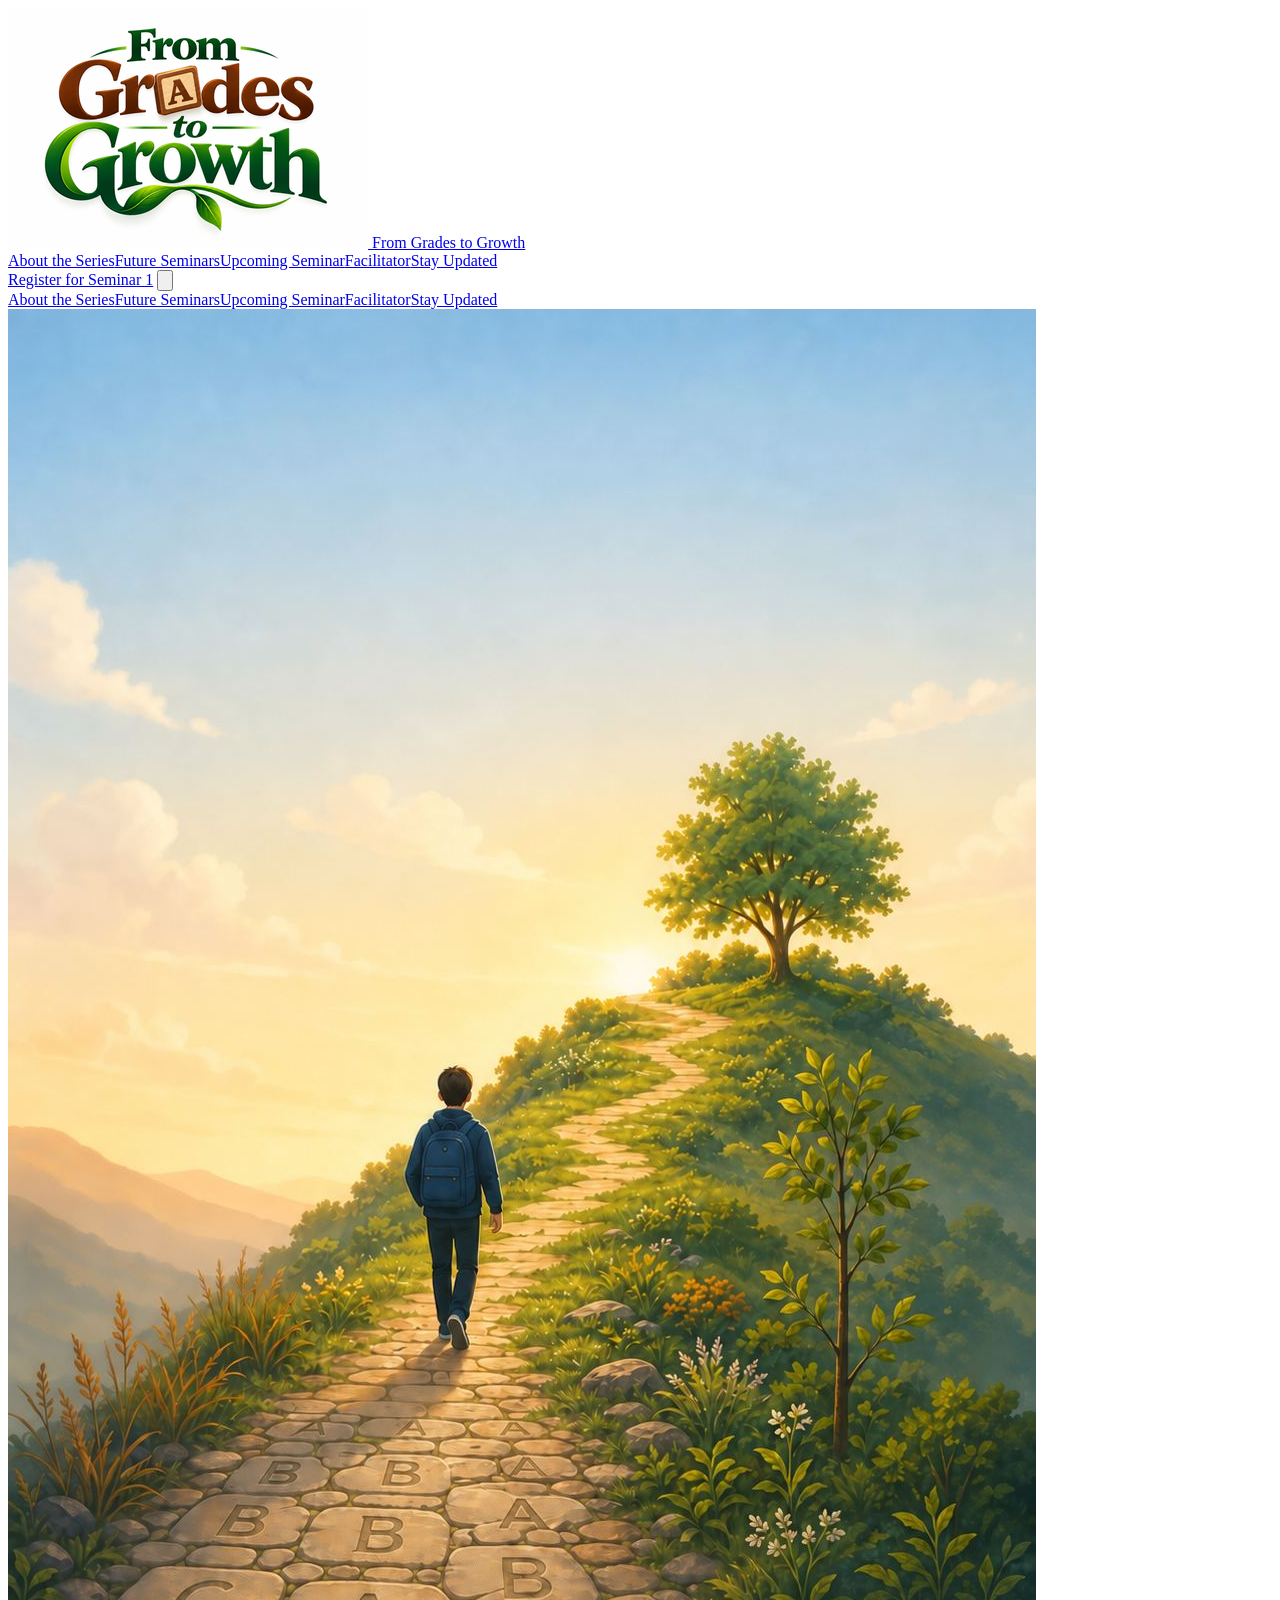
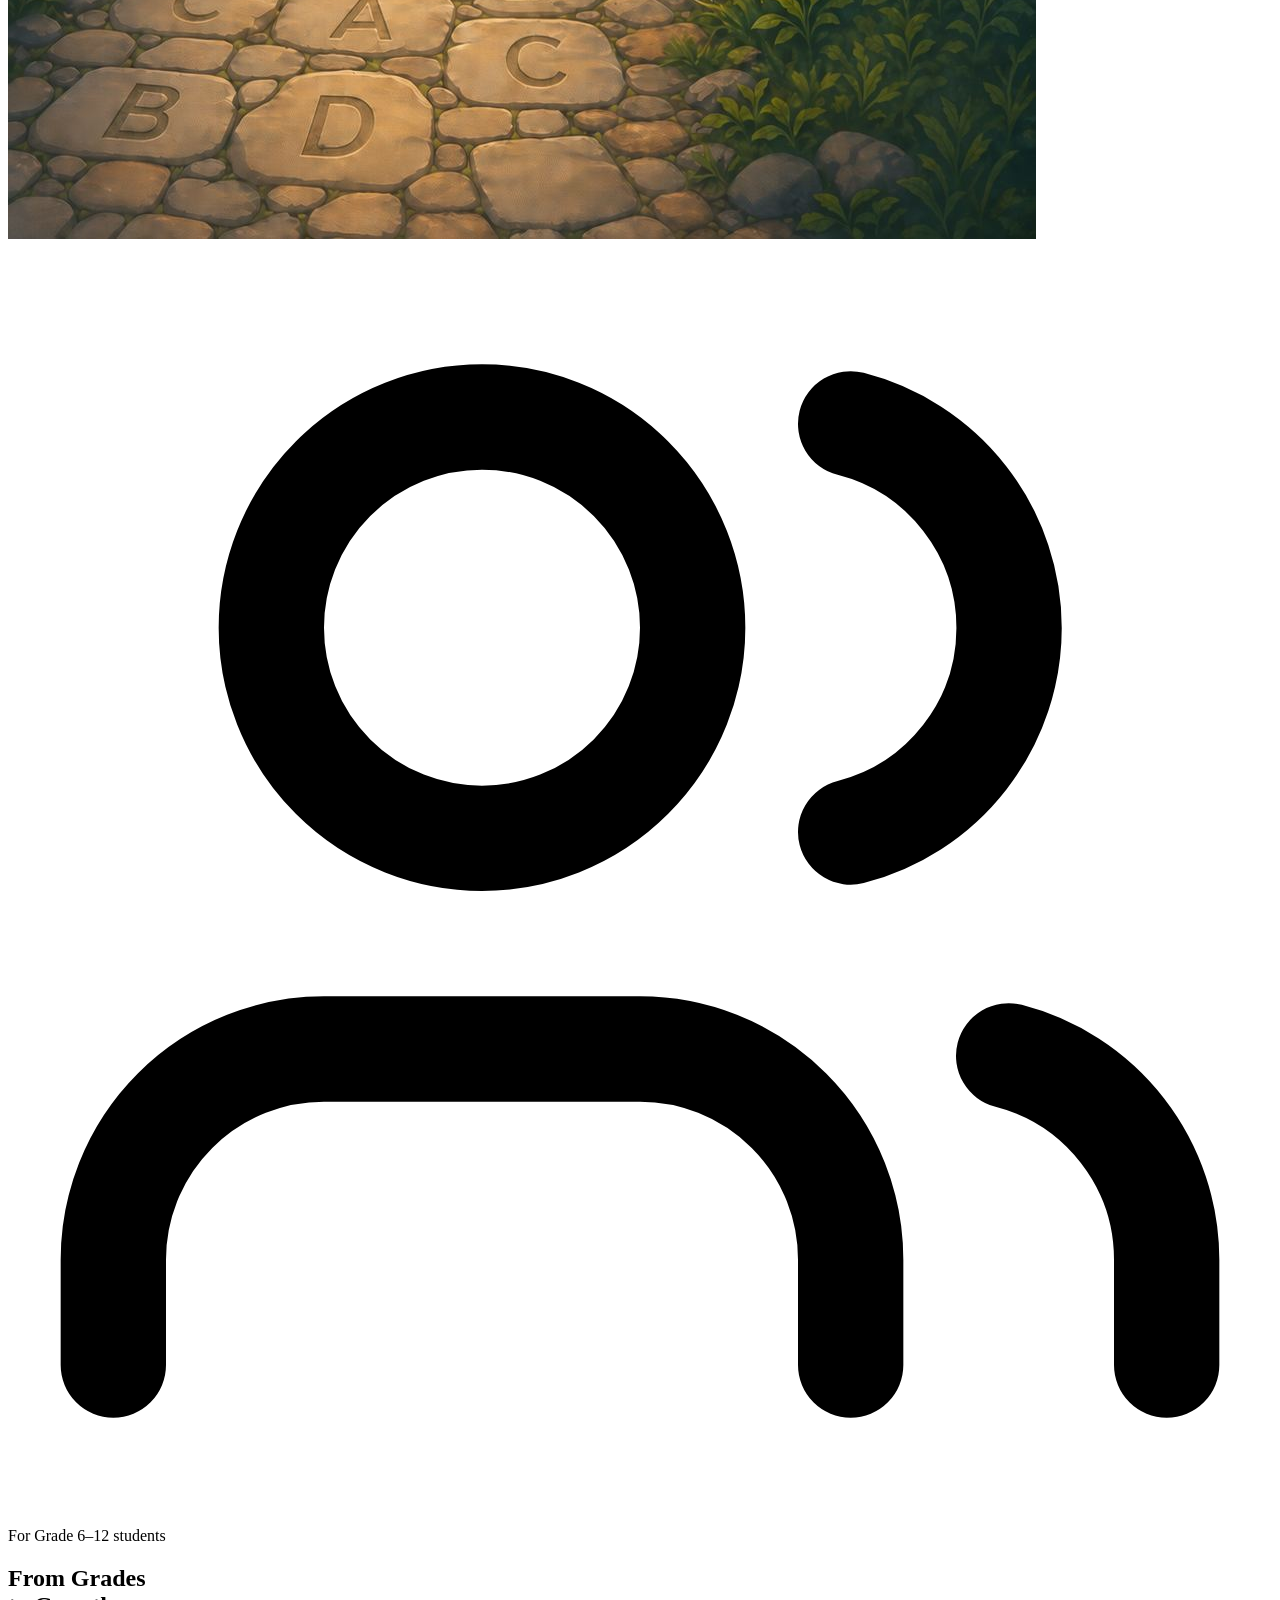
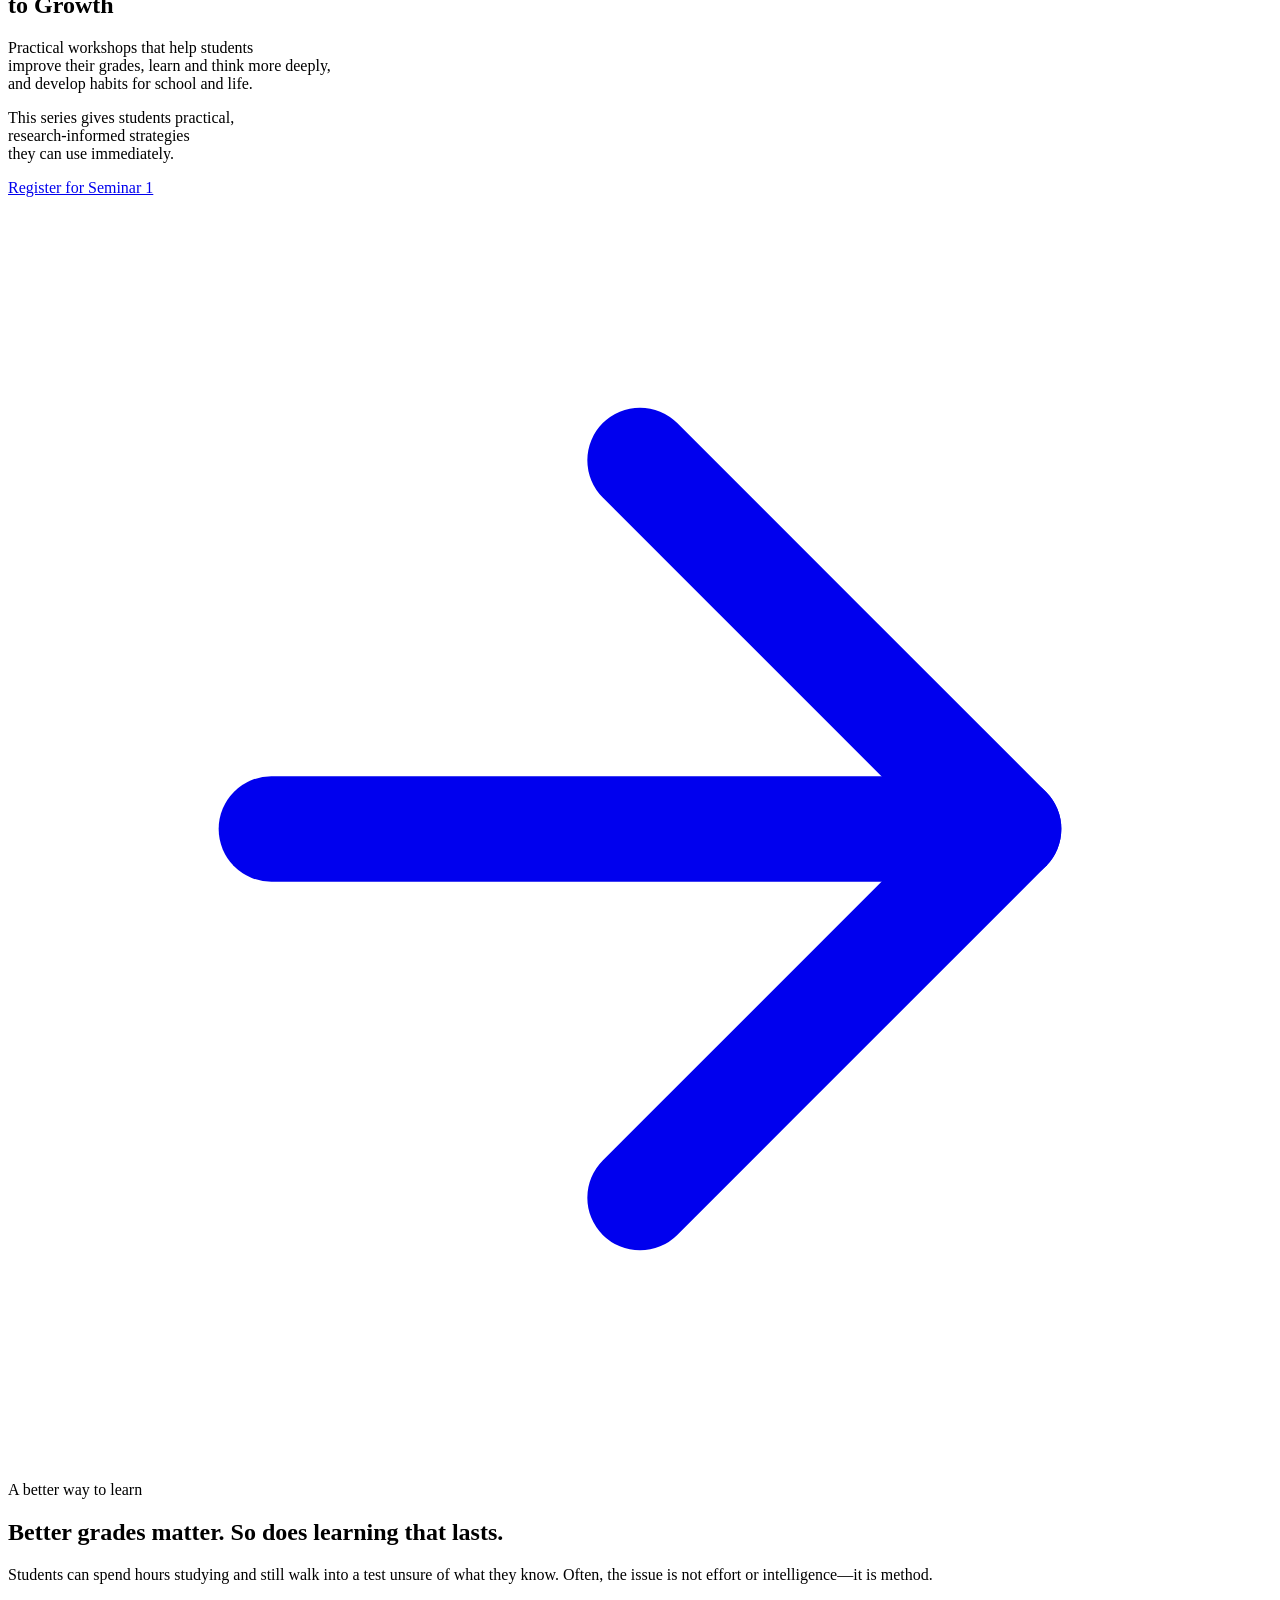
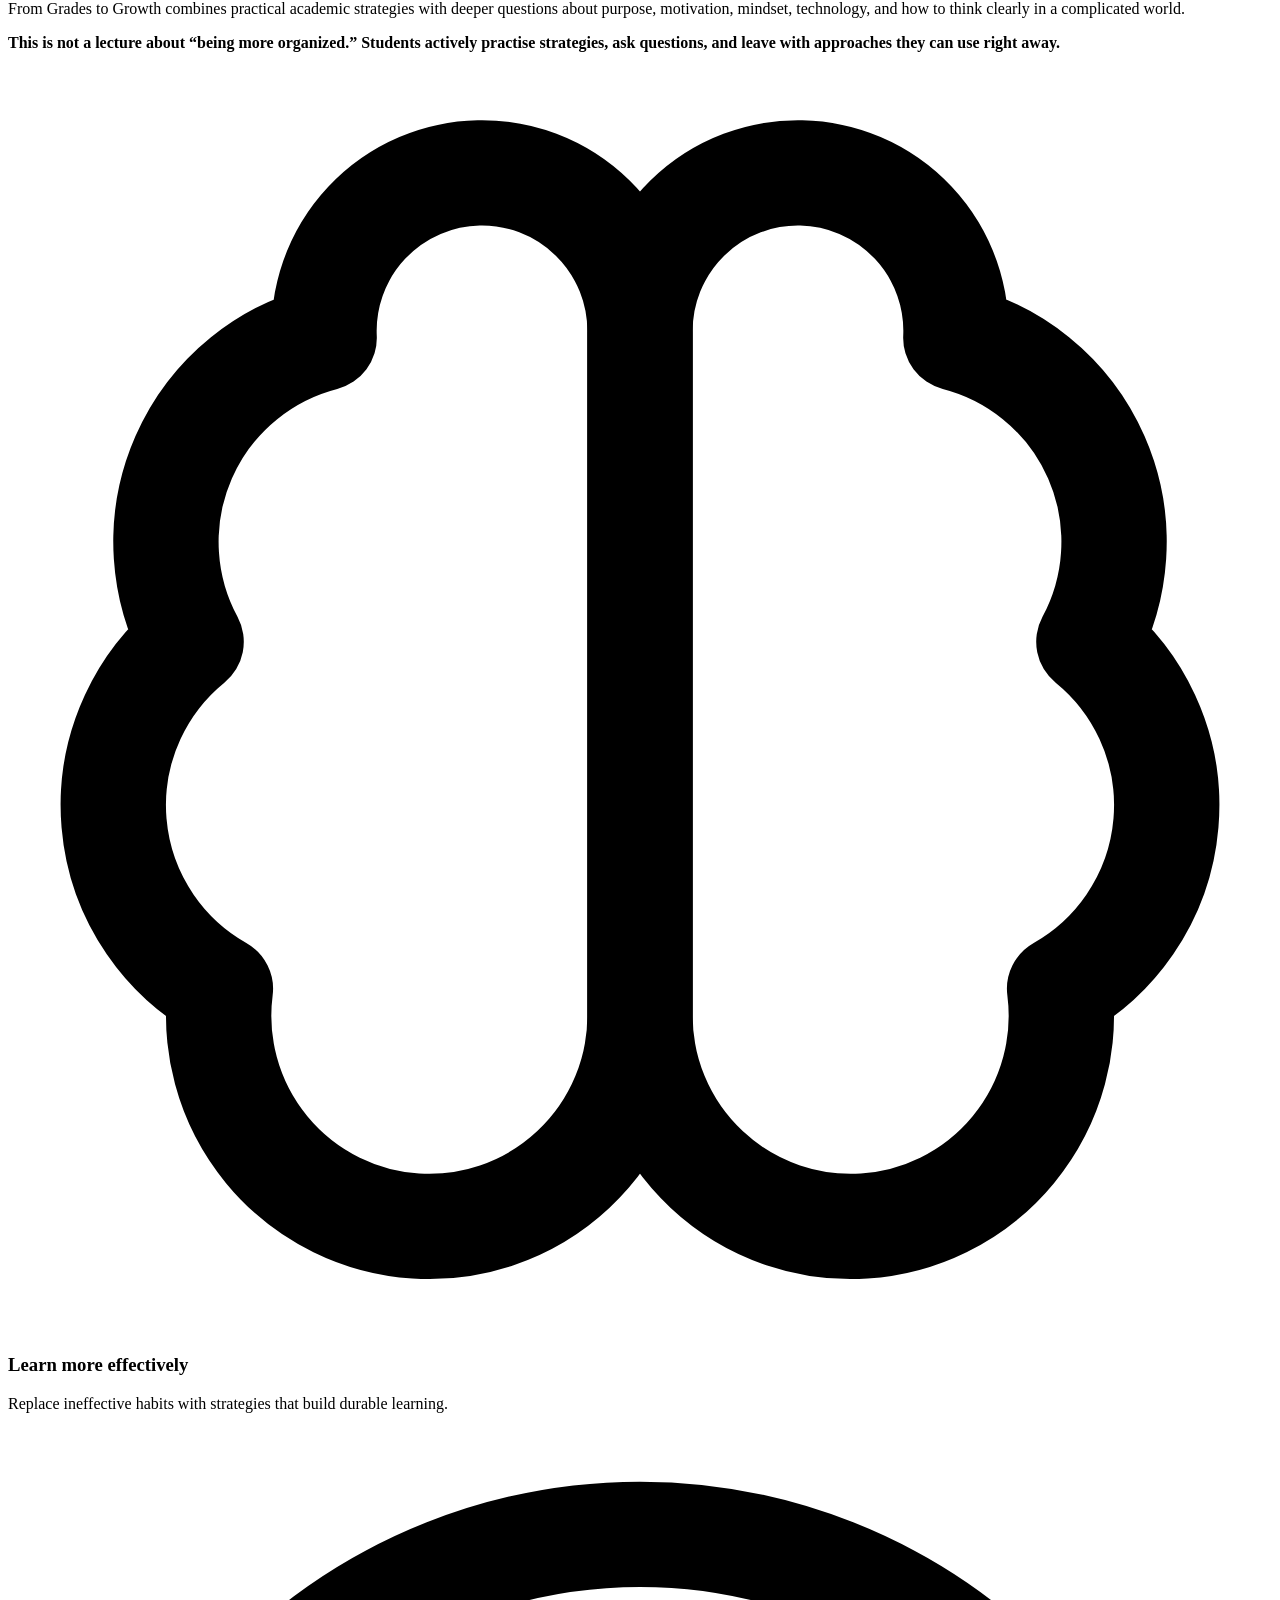
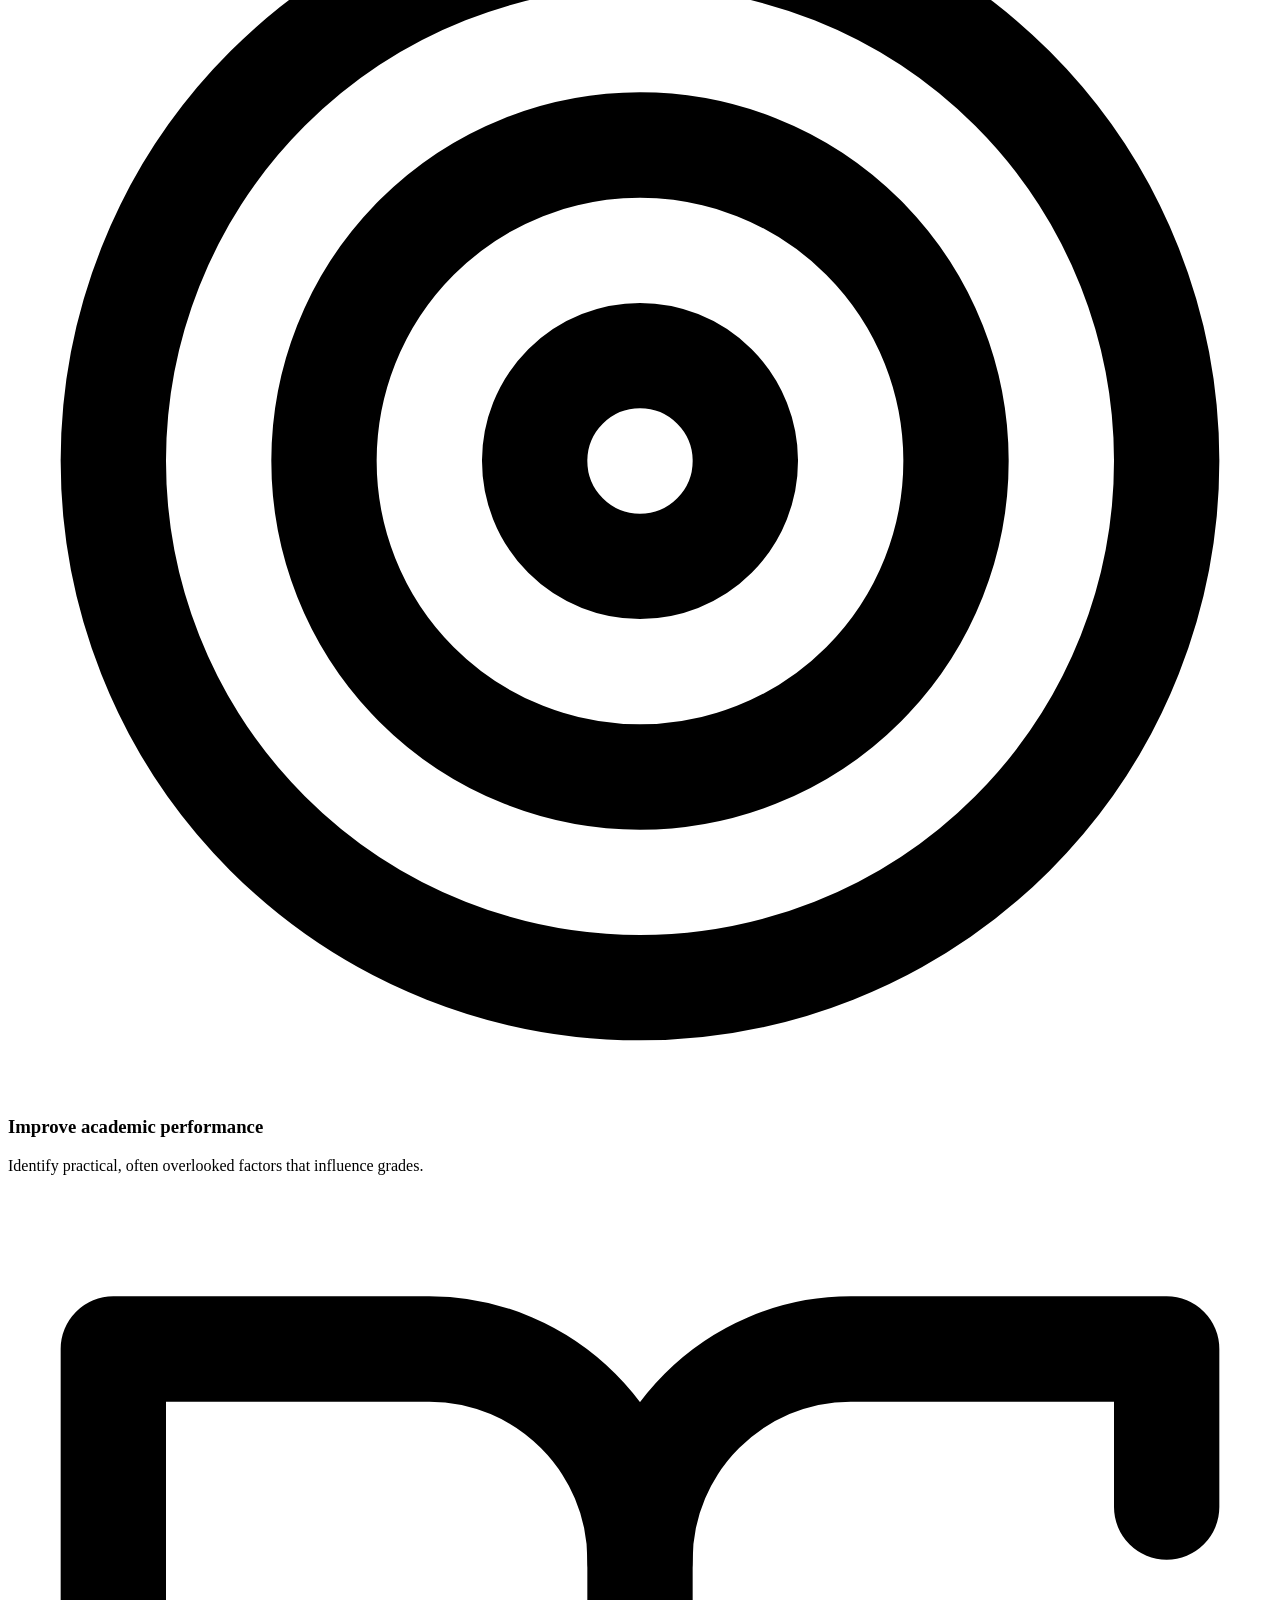
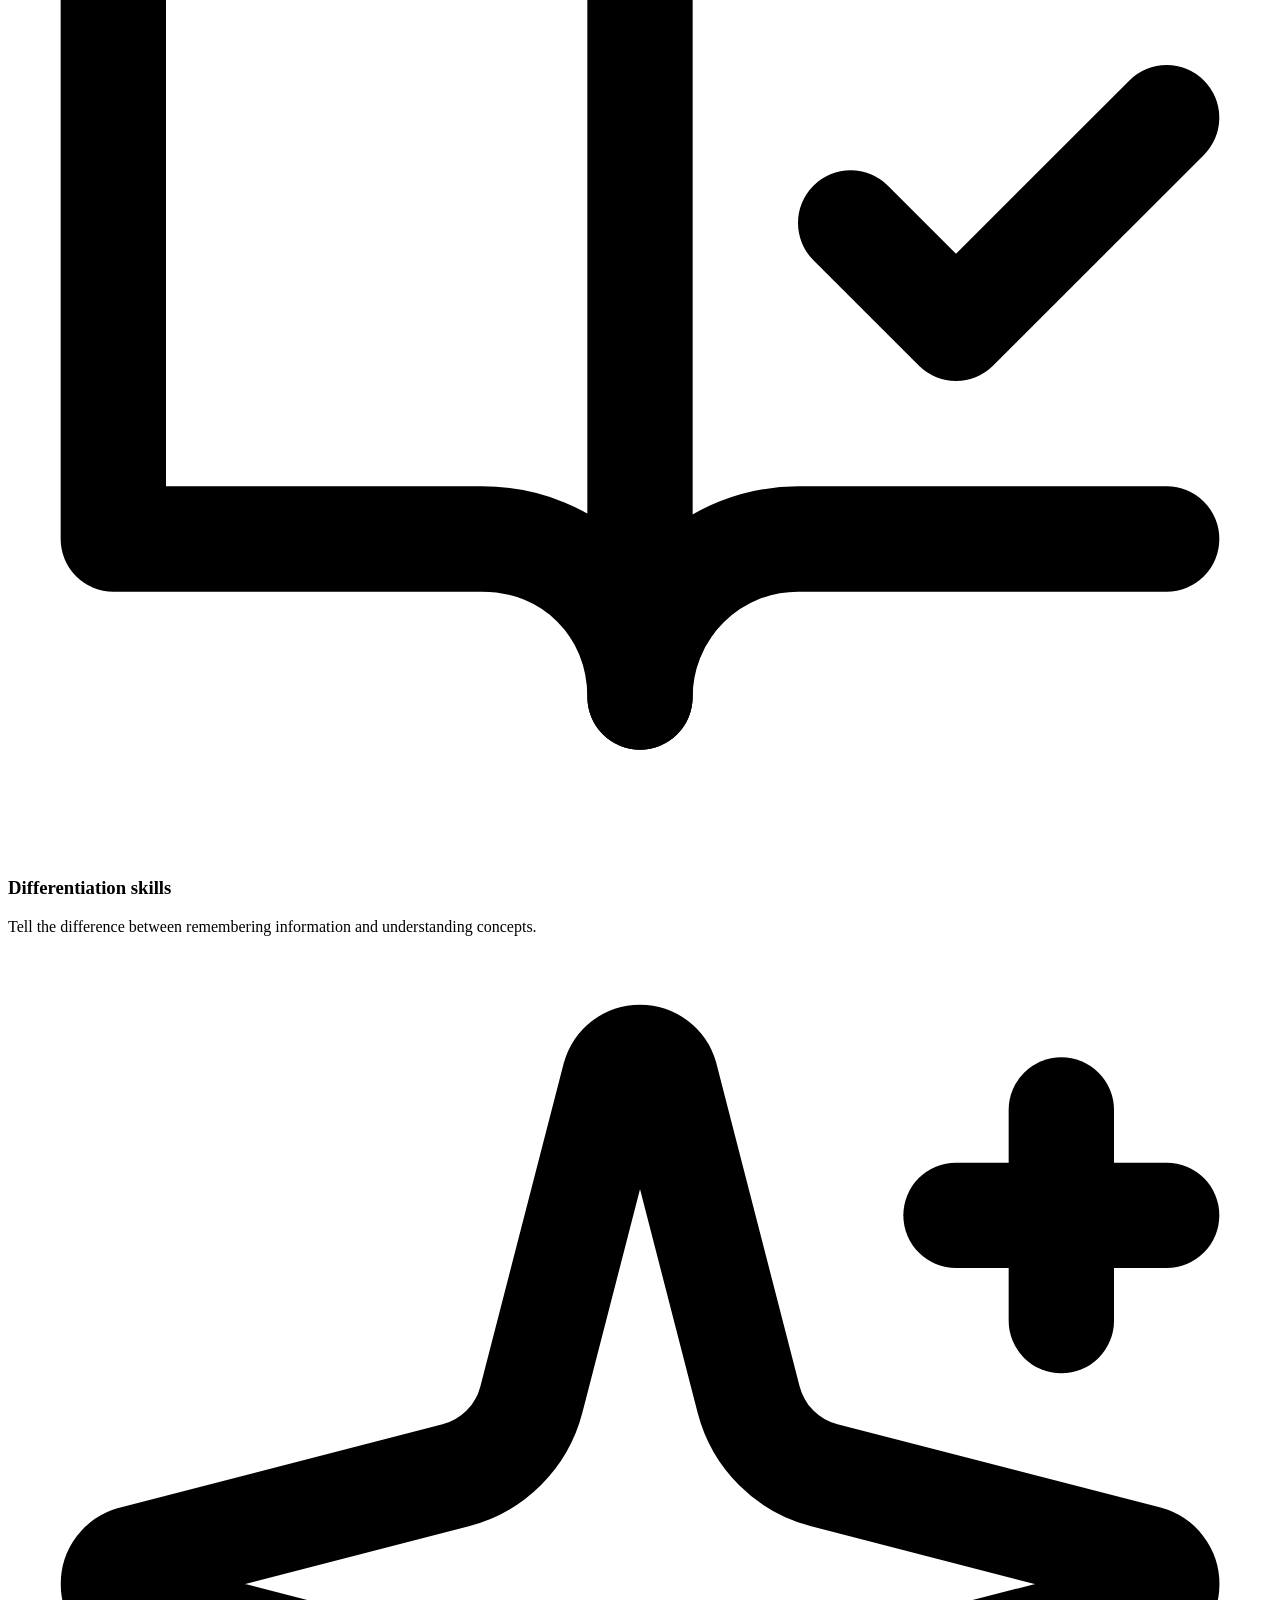
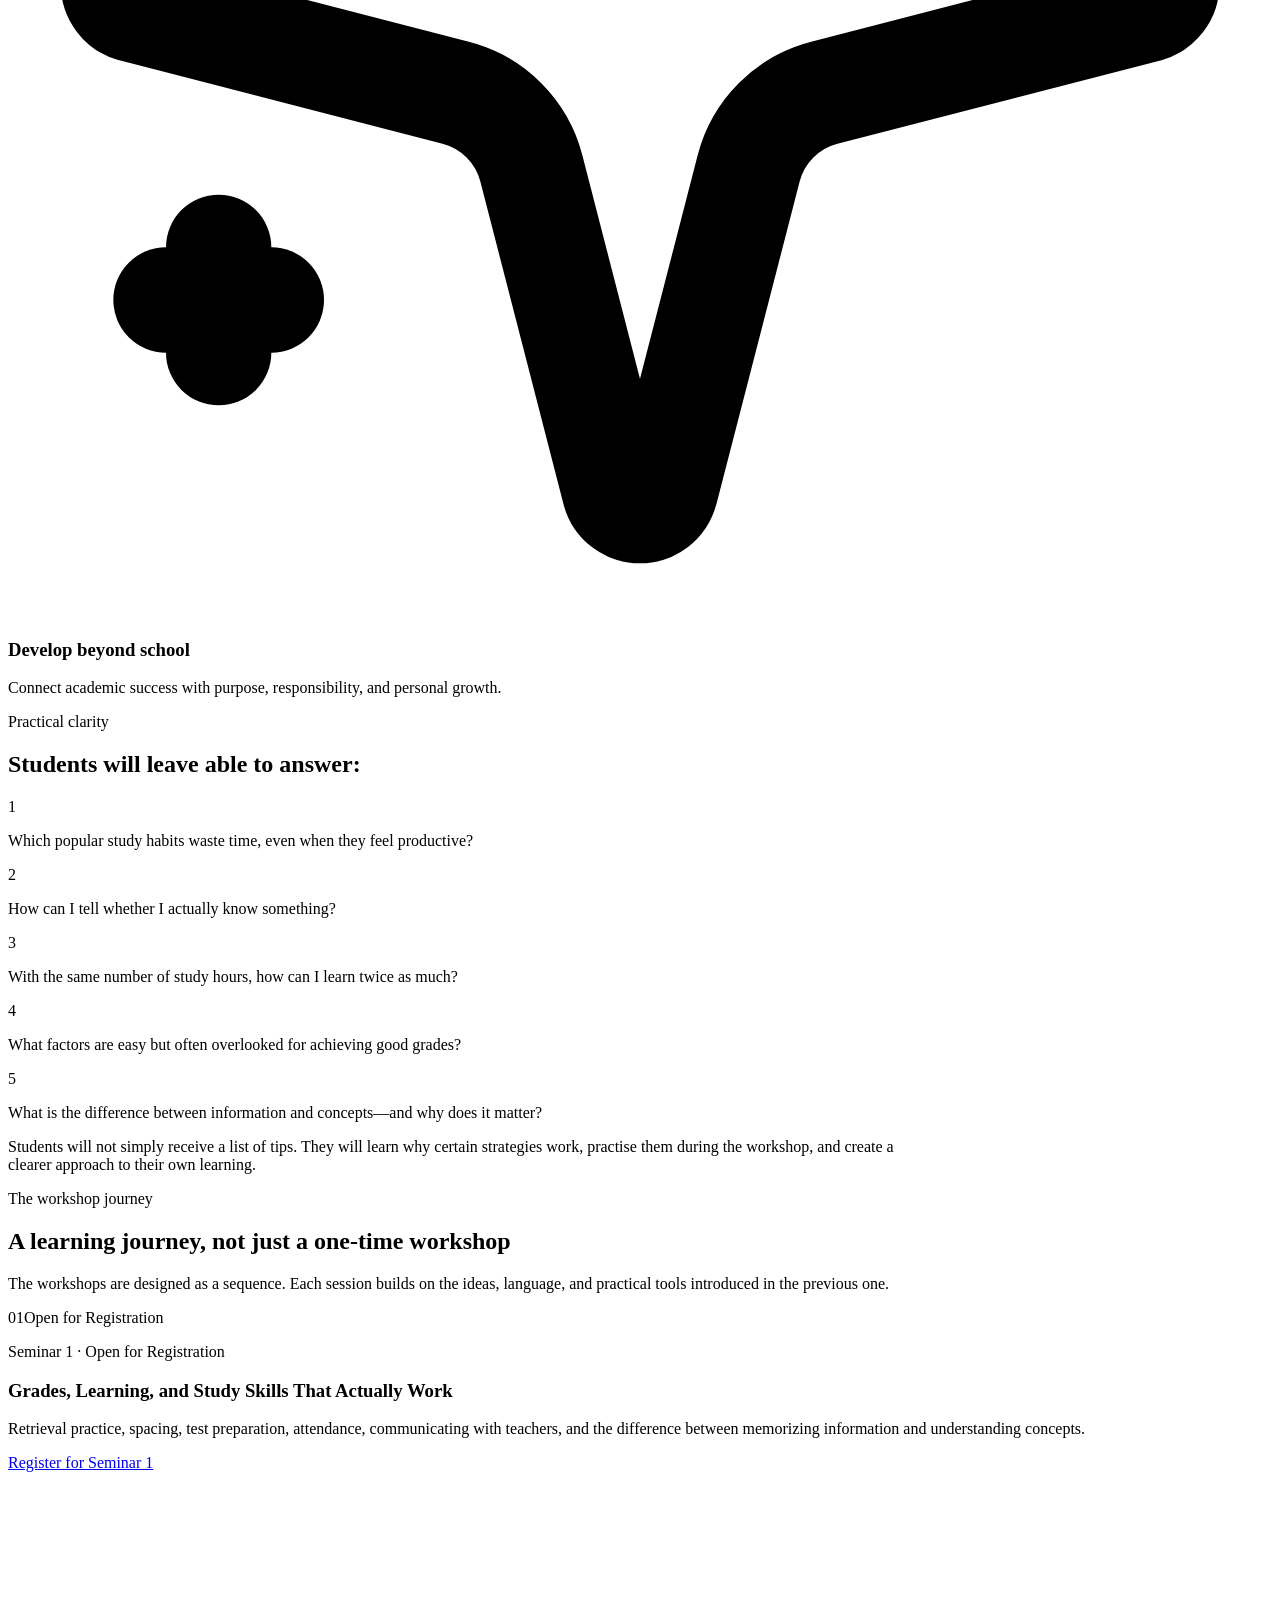
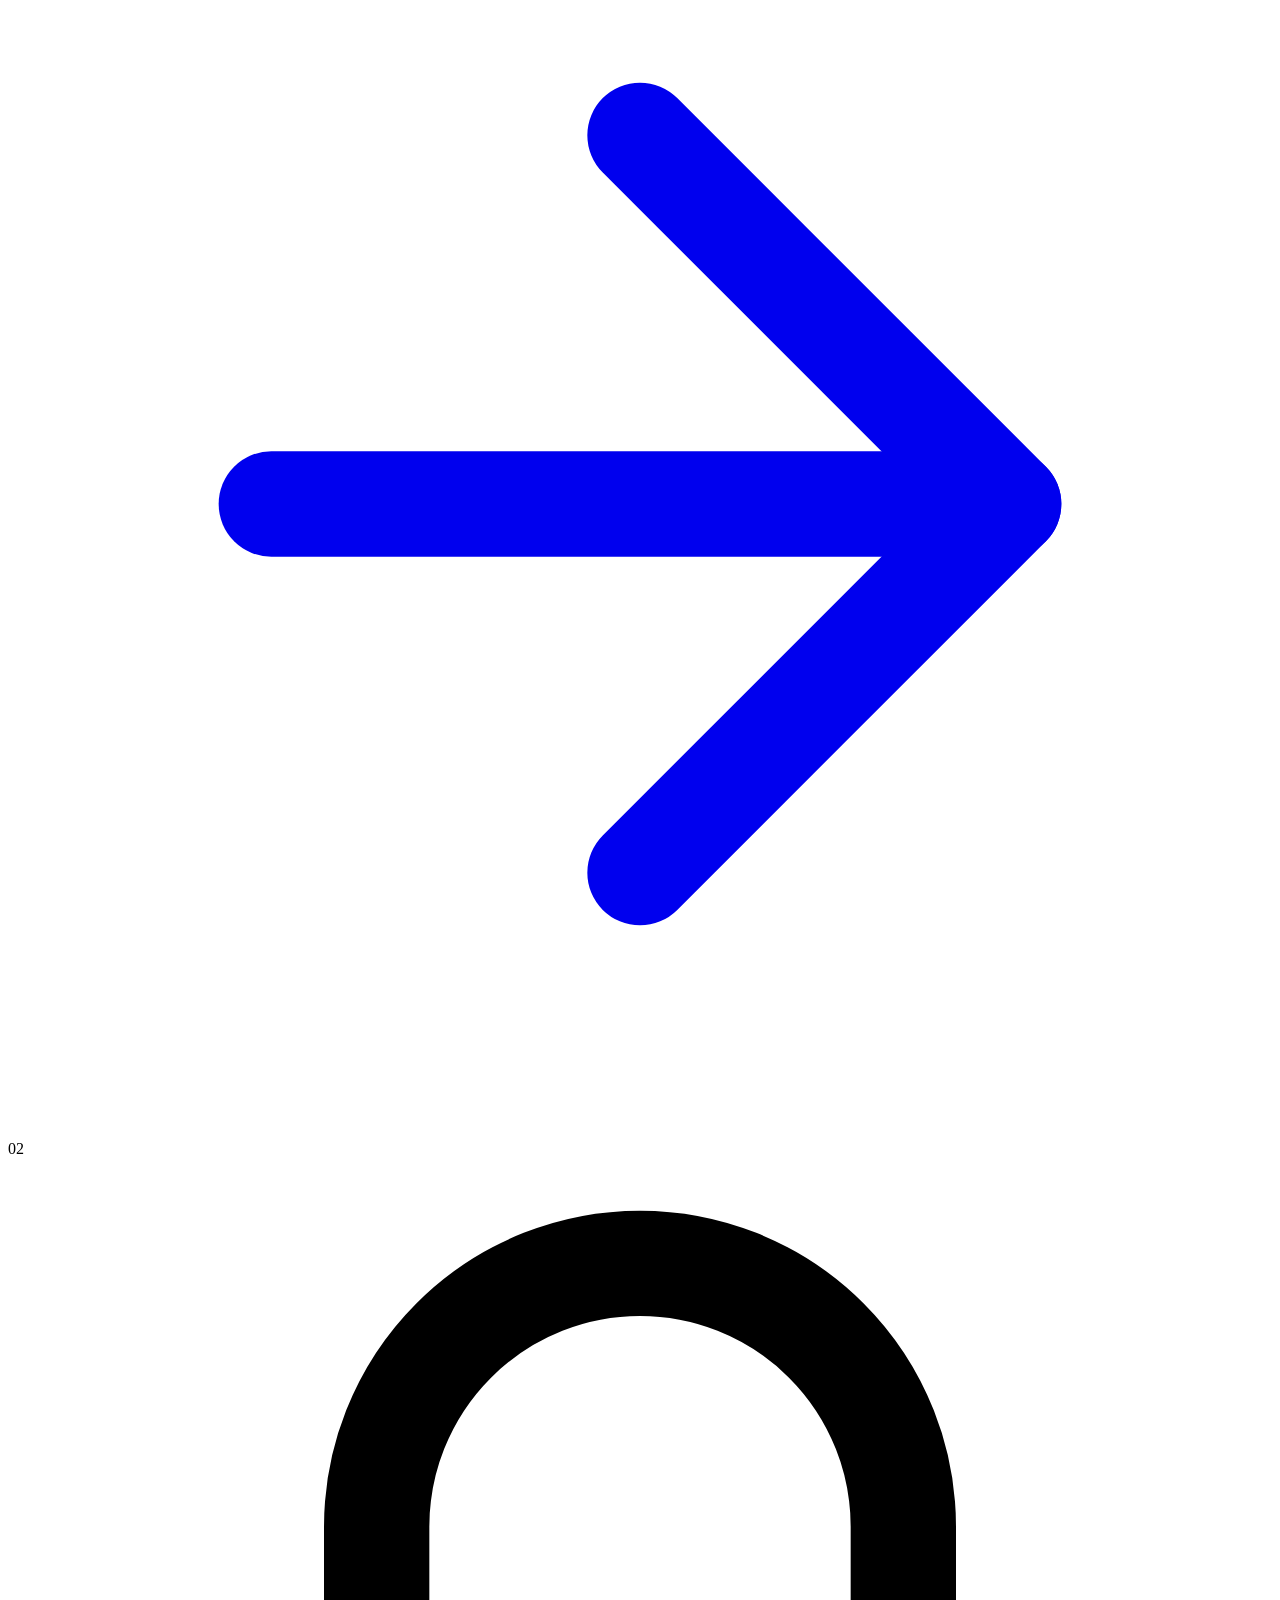
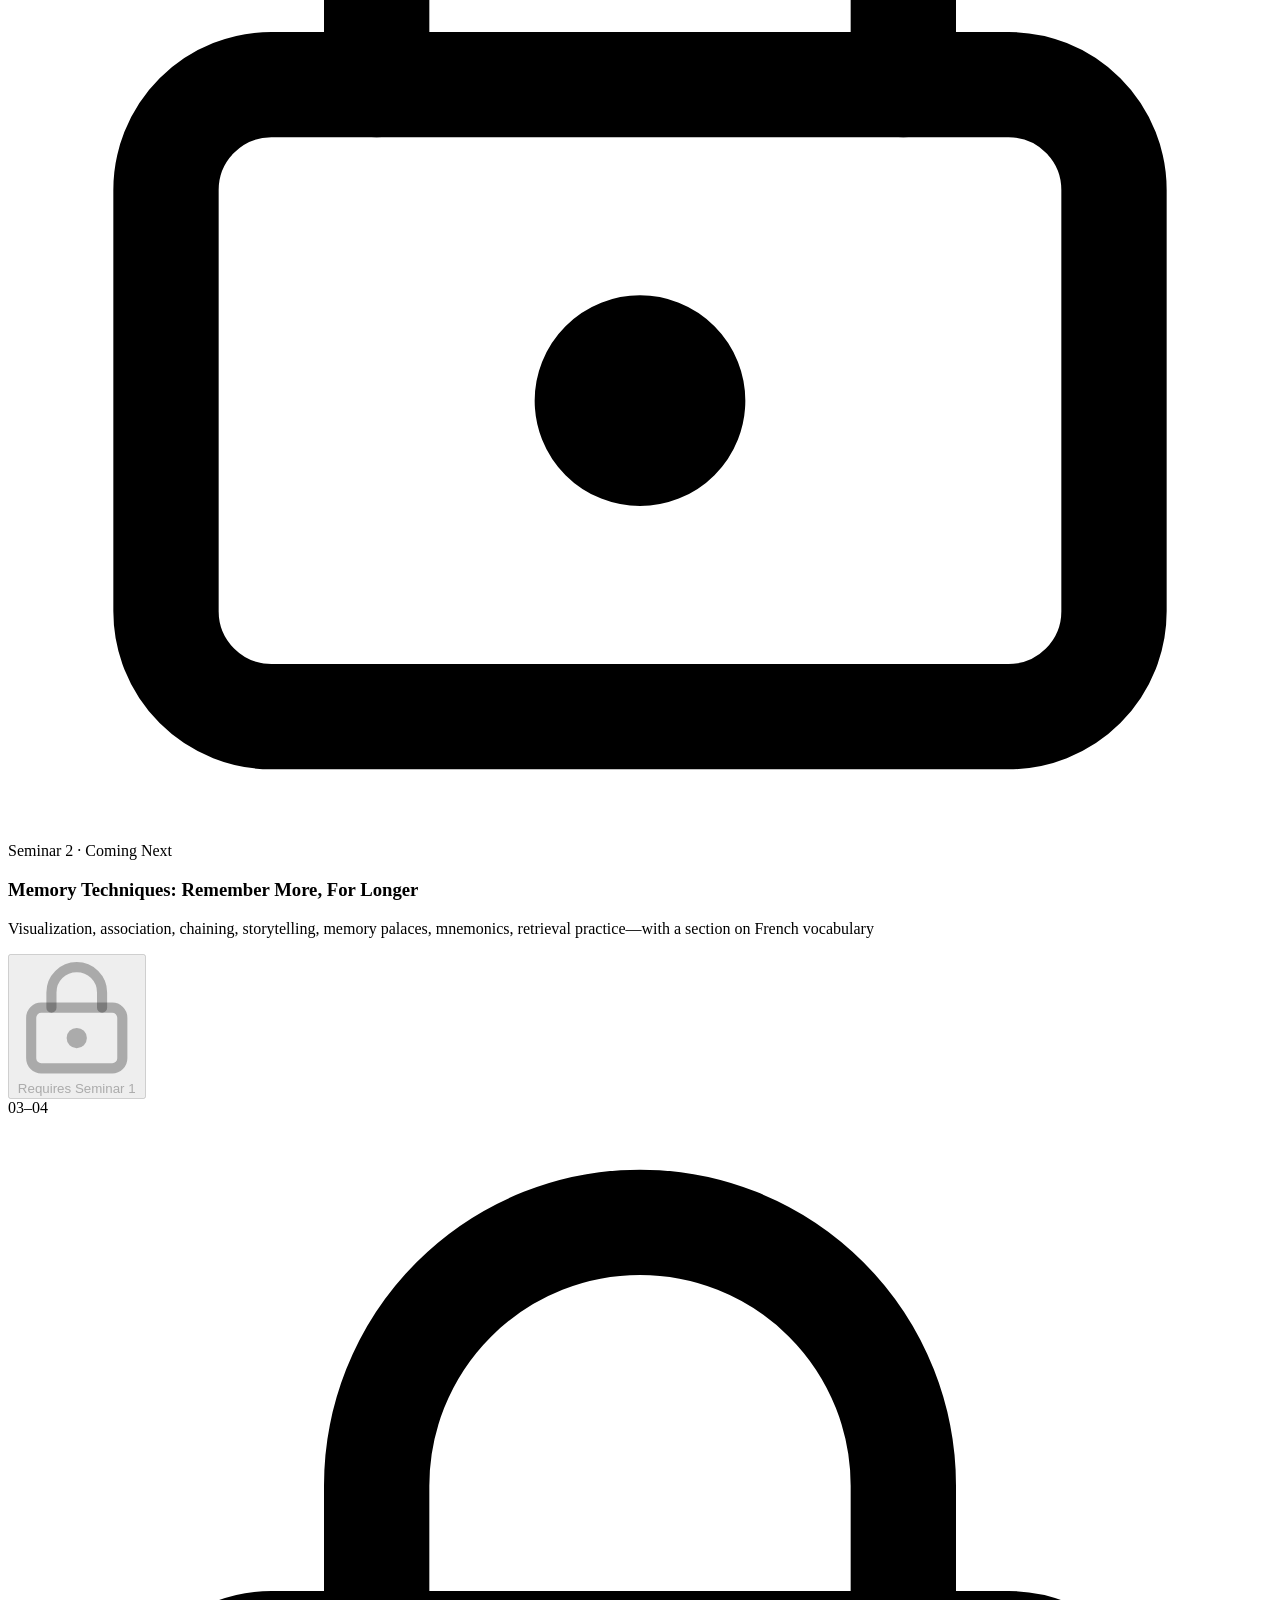
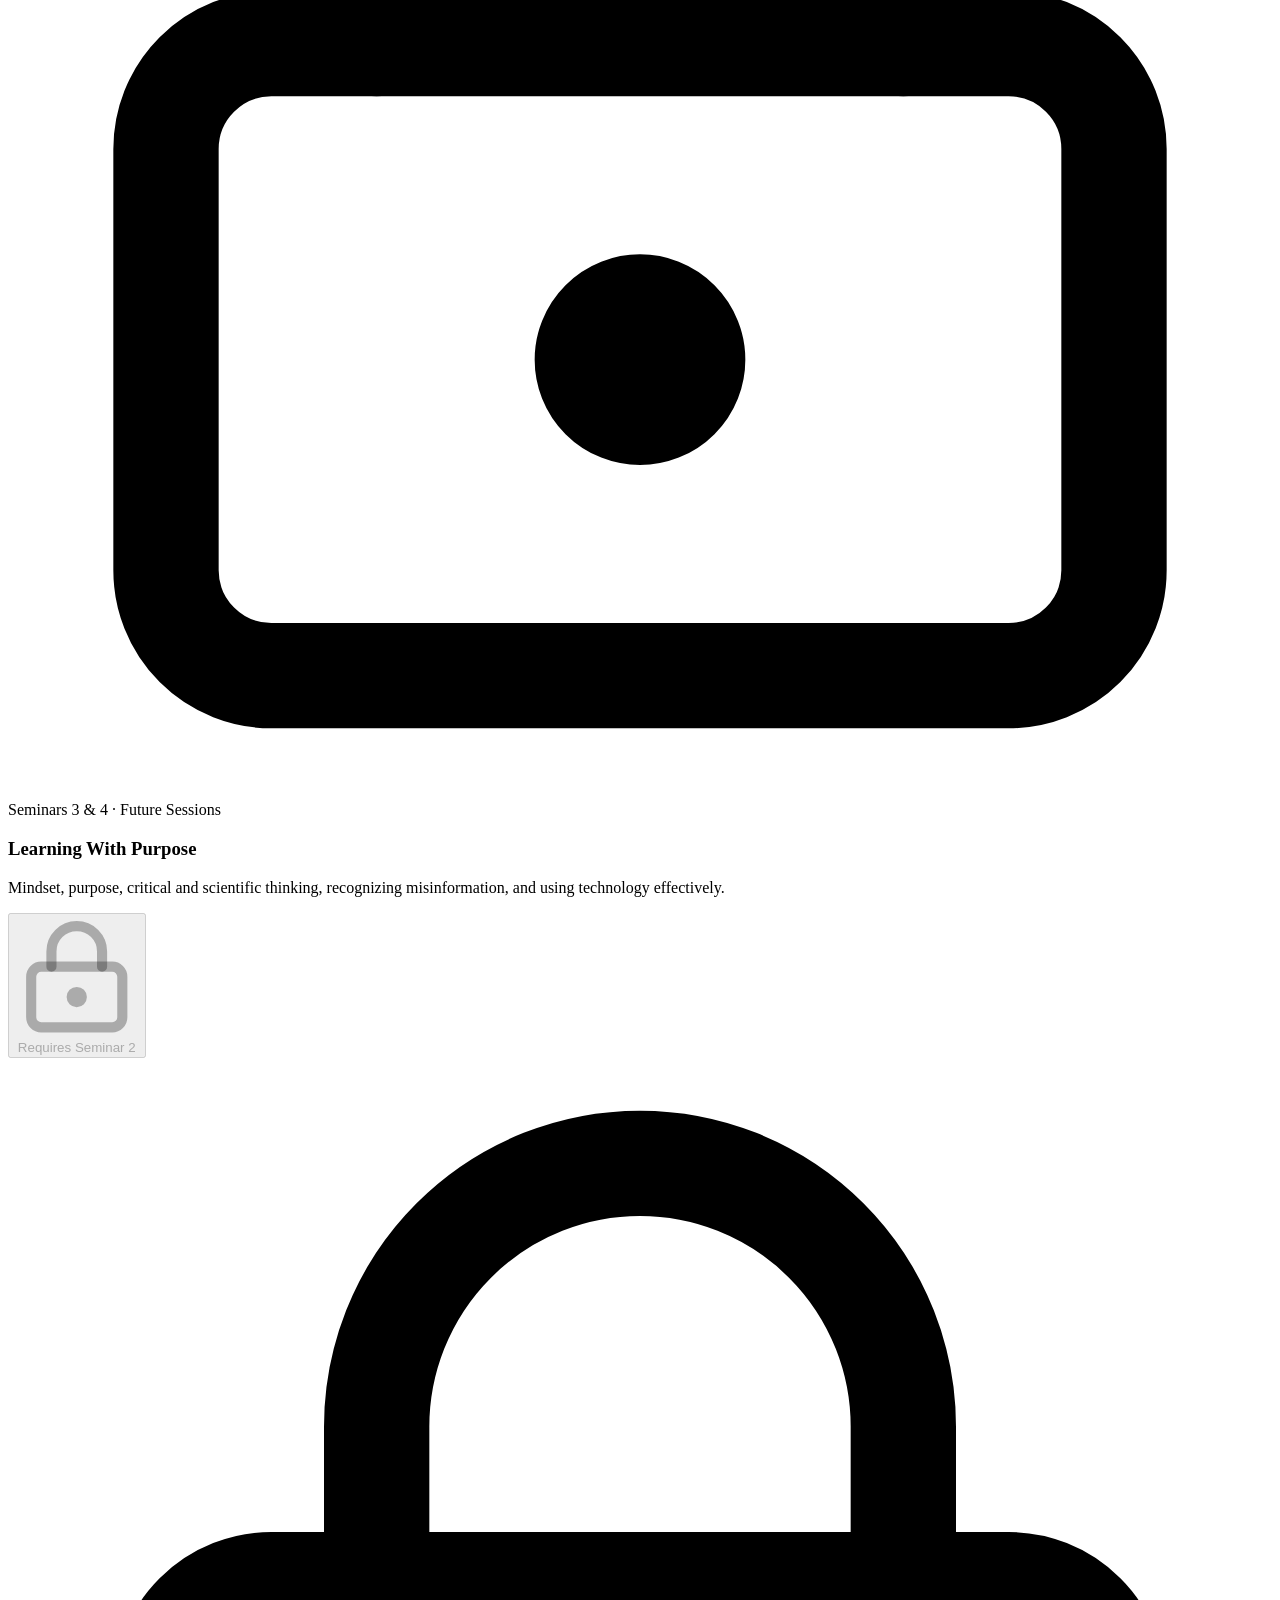
==== commit ccc5c528: "Update facilitator quote and hero copy spacing" ====
--- a/site/index.html
+++ b/site/index.html
@@ -13,7 +13,7 @@
 <meta name="twitter:card" content="summary_large_image">
 <link rel="icon" href="/assets/img/favicon-32.png" sizes="32x32">
 <link rel="apple-touch-icon" href="/assets/img/favicon-180.png">
-<link rel="stylesheet" href="/assets/css/site.1b8f1569ea.css">
+<link rel="stylesheet" href="/assets/css/site.a3eb03f2f0.css">
 </head>
 <body>
 <main id="top">
@@ -23,7 +23,7 @@
       <img src="/assets/img/logo.png" alt="" width="360" height="240" />
       <span>From Grades to Growth</span>
     </a>
-    <nav aria-label="Main navigation" class="main-nav"><a href="#about">About the Series</a><a href="#seminar">Upcoming Seminar</a><a href="#journey">Future Seminars</a><a href="#facilitator">Facilitator</a><a href="#updates">Stay Updated</a></nav>
+    <nav aria-label="Main navigation" class="main-nav"><a href="#about">About the Series</a><a href="#journey">Future Seminars</a><a href="#seminar">Upcoming Seminar</a><a href="#facilitator">Facilitator</a><a href="#updates">Stay Updated</a></nav>
     <div class="header-actions">
       <a class="btn btn-primary" href="https://txoasdni.formester.com/f/6oq4lOZ4D" target="_blank" rel="noreferrer">Register for Seminar 1</a>
       <button type="button" class="menu-toggle" id="menu-toggle" aria-expanded="false" aria-controls="mobile-nav" aria-label="Open menu">
@@ -31,7 +31,7 @@
       </button>
     </div>
   </div>
-  <nav aria-label="Mobile navigation" class="mobile-nav" id="mobile-nav"><a href="#about" data-close-menu>About the Series</a><a href="#seminar" data-close-menu>Upcoming Seminar</a><a href="#journey" data-close-menu>Future Seminars</a><a href="#facilitator" data-close-menu>Facilitator</a><a href="#updates" data-close-menu>Stay Updated</a></nav>
+  <nav aria-label="Mobile navigation" class="mobile-nav" id="mobile-nav"><a href="#about" data-close-menu>About the Series</a><a href="#journey" data-close-menu>Future Seminars</a><a href="#seminar" data-close-menu>Upcoming Seminar</a><a href="#facilitator" data-close-menu>Facilitator</a><a href="#updates" data-close-menu>Stay Updated</a></nav>
 </header>
 <section class="hero">
   <img class="hero-photo" src="/assets/img/learning-path-hero.jpg" width="1028" height="1530"
@@ -39,15 +39,13 @@
   <div class="scrim"></div>
   <div class="container hero-inner">
     <div class="hero-copy">
-      <p class="pill"><svg xmlns="http://www.w3.org/2000/svg" viewBox="0 0 24 24" fill="none" stroke="currentColor" stroke-width="2" stroke-linecap="round" stroke-linejoin="round" class="icon " aria-hidden="true"><path d="M16 21v-2a4 4 0 0 0-4-4H6a4 4 0 0 0-4 4v2"/><circle cx="9" cy="7" r="4"/><path d="M22 21v-2a4 4 0 0 0-3-3.87"/><path d="M16 3.13a4 4 0 0 1 0 7.75"/></svg> For Ottawa students in Grades 6–12</p>
+      <p class="pill"><svg xmlns="http://www.w3.org/2000/svg" viewBox="0 0 24 24" fill="none" stroke="currentColor" stroke-width="2" stroke-linecap="round" stroke-linejoin="round" class="icon icon-xs" aria-hidden="true"><path d="M16 21v-2a4 4 0 0 0-4-4H6a4 4 0 0 0-4 4v2"/><circle cx="9" cy="7" r="4"/><path d="M22 21v-2a4 4 0 0 0-3-3.87"/><path d="M16 3.13a4 4 0 0 1 0 7.75"/></svg> For Grade 6–12 students</p>
       <h1>From Grades<br>to <span class="accent">Growth</span></h1>
-      <p class="hero-sub">Practical workshops that help students improve their grades, learn more deeply, build confidence, and develop habits for school—and for life.</p>
-      <p class="hero-body">Most students are told to “study harder,” “review,” or “pay attention”—but are rarely taught how to do those things effectively. This series gives students practical, research-informed strategies they can use immediately.</p>
+      <p class="hero-sub">Practical workshops that help students<br>improve their grades, learn and think more deeply,<br>and develop habits for school and life.</p>
+      <p class="hero-body">This series gives students practical,<br>research-informed strategies<br>they can use immediately.</p>
       <div class="hero-actions">
-        <a class="btn btn-primary btn-lg" href="https://txoasdni.formester.com/f/6oq4lOZ4D" target="_blank" rel="noreferrer">Register for Seminar 1 <svg xmlns="http://www.w3.org/2000/svg" viewBox="0 0 24 24" fill="none" stroke="currentColor" stroke-width="2" stroke-linecap="round" stroke-linejoin="round" class="icon " aria-hidden="true"><path d="M5 12h14"/><path d="m12 5 7 7-7 7"/></svg></a>
-        <a href="#about" class="link-arrow">Explore the workshop series <svg xmlns="http://www.w3.org/2000/svg" viewBox="0 0 24 24" fill="none" stroke="currentColor" stroke-width="2" stroke-linecap="round" stroke-linejoin="round" class="icon " aria-hidden="true"><path d="M12 5v14"/><path d="m19 12-7 7-7-7"/></svg></a>
-      </div>
-      <p class="hero-meta">Grades 6–12 · Ottawa, Ontario</p>
+        <a class="btn btn-primary btn-lg" href="https://txoasdni.formester.com/f/6oq4lOZ4D" target="_blank" rel="noreferrer">Register for Seminar 1 <svg xmlns="http://www.w3.org/2000/svg" viewBox="0 0 24 24" fill="none" stroke="currentColor" stroke-width="2" stroke-linecap="round" stroke-linejoin="round" class="icon icon-xs" aria-hidden="true"><path d="M5 12h14"/><path d="m12 5 7 7-7 7"/></svg></a>
+      </div>
     </div>
   </div>
 </section>
@@ -61,7 +59,21 @@
         <p><strong>This is not a lecture about “being more organized.” Students actively practise strategies, ask questions, and leave with approaches they can use right away.</strong></p>
       </div>
     </div>
-    <div class="benefit-grid"><article class="card"><span class="icon-badge"><svg xmlns="http://www.w3.org/2000/svg" viewBox="0 0 24 24" fill="none" stroke="currentColor" stroke-width="2" stroke-linecap="round" stroke-linejoin="round" class="icon " aria-hidden="true"><path d="M12 5a3 3 0 1 0-5.997.125 4 4 0 0 0-2.526 5.77 4 4 0 0 0 .556 6.588A4 4 0 1 0 12 18Z"/><path d="M12 5a3 3 0 1 1 5.997.125 4 4 0 0 1 2.526 5.77 4 4 0 0 1-.556 6.588A4 4 0 1 1 12 18Z"/></svg></span><h3>Learn more effectively</h3><p>Replace ineffective habits with strategies that build durable learning.</p></article><article class="card"><span class="icon-badge"><svg xmlns="http://www.w3.org/2000/svg" viewBox="0 0 24 24" fill="none" stroke="currentColor" stroke-width="2" stroke-linecap="round" stroke-linejoin="round" class="icon " aria-hidden="true"><circle cx="12" cy="12" r="10"/><circle cx="12" cy="12" r="6"/><circle cx="12" cy="12" r="2"/></svg></span><h3>Improve academic performance</h3><p>Identify practical, often overlooked factors that influence grades.</p></article><article class="card"><span class="icon-badge"><svg xmlns="http://www.w3.org/2000/svg" viewBox="0 0 24 24" fill="none" stroke="currentColor" stroke-width="2" stroke-linecap="round" stroke-linejoin="round" class="icon " aria-hidden="true"><path d="M8 3H2v15h7c1.7 0 3 1.3 3 3V7c0-2.2-1.8-4-4-4Z"/><path d="m16 12 2 2 4-4"/><path d="M22 6V3h-6c-2.2 0-4 1.8-4 4"/><path d="M22 18h-7a3 3 0 0 0-3 3"/></svg></span><h3>Build confidence through evidence</h3><p>Tell the difference between recognizing information and truly knowing it.</p></article><article class="card"><span class="icon-badge"><svg xmlns="http://www.w3.org/2000/svg" viewBox="0 0 24 24" fill="none" stroke="currentColor" stroke-width="2" stroke-linecap="round" stroke-linejoin="round" class="icon " aria-hidden="true"><path d="M9.937 15.5A2 2 0 0 0 8.5 14.063l-6.135-1.582a.5.5 0 0 1 0-.962L8.5 9.936A2 2 0 0 0 9.937 8.5l1.582-6.135a.5.5 0 0 1 .963 0L14.063 8.5A2 2 0 0 0 15.5 9.937l6.135 1.581a.5.5 0 0 1 0 .964L15.5 14.063a2 2 0 0 0-1.437 1.437l-1.582 6.135a.5.5 0 0 1-.963 0z"/><path d="M20 3v4"/><path d="M22 5h-4"/><path d="M4 17v2"/><path d="M5 18H3"/></svg></span><h3>Develop beyond school</h3><p>Connect academic success with purpose, responsibility, and personal growth.</p></article></div>
+    <div class="benefit-grid"><article class="card"><span class="icon-badge"><svg xmlns="http://www.w3.org/2000/svg" viewBox="0 0 24 24" fill="none" stroke="currentColor" stroke-width="2" stroke-linecap="round" stroke-linejoin="round" class="icon icon-sm" aria-hidden="true"><path d="M12 5a3 3 0 1 0-5.997.125 4 4 0 0 0-2.526 5.77 4 4 0 0 0 .556 6.588A4 4 0 1 0 12 18Z"/><path d="M12 5a3 3 0 1 1 5.997.125 4 4 0 0 1 2.526 5.77 4 4 0 0 1-.556 6.588A4 4 0 1 1 12 18Z"/></svg></span><h3>Learn more effectively</h3><p>Replace ineffective habits with strategies that build durable learning.</p></article><article class="card"><span class="icon-badge"><svg xmlns="http://www.w3.org/2000/svg" viewBox="0 0 24 24" fill="none" stroke="currentColor" stroke-width="2" stroke-linecap="round" stroke-linejoin="round" class="icon icon-sm" aria-hidden="true"><circle cx="12" cy="12" r="10"/><circle cx="12" cy="12" r="6"/><circle cx="12" cy="12" r="2"/></svg></span><h3>Improve academic performance</h3><p>Identify practical, often overlooked factors that influence grades.</p></article><article class="card"><span class="icon-badge"><svg xmlns="http://www.w3.org/2000/svg" viewBox="0 0 24 24" fill="none" stroke="currentColor" stroke-width="2" stroke-linecap="round" stroke-linejoin="round" class="icon icon-sm" aria-hidden="true"><path d="M8 3H2v15h7c1.7 0 3 1.3 3 3V7c0-2.2-1.8-4-4-4Z"/><path d="m16 12 2 2 4-4"/><path d="M22 6V3h-6c-2.2 0-4 1.8-4 4"/><path d="M22 18h-7a3 3 0 0 0-3 3"/></svg></span><h3>Differentiation skills</h3><p>Tell the difference between remembering information and understanding concepts.</p></article><article class="card"><span class="icon-badge"><svg xmlns="http://www.w3.org/2000/svg" viewBox="0 0 24 24" fill="none" stroke="currentColor" stroke-width="2" stroke-linecap="round" stroke-linejoin="round" class="icon icon-sm" aria-hidden="true"><path d="M9.937 15.5A2 2 0 0 0 8.5 14.063l-6.135-1.582a.5.5 0 0 1 0-.962L8.5 9.936A2 2 0 0 0 9.937 8.5l1.582-6.135a.5.5 0 0 1 .963 0L14.063 8.5A2 2 0 0 0 15.5 9.937l6.135 1.581a.5.5 0 0 1 0 .964L15.5 14.063a2 2 0 0 0-1.437 1.437l-1.582 6.135a.5.5 0 0 1-.963 0z"/><path d="M20 3v4"/><path d="M22 5h-4"/><path d="M4 17v2"/><path d="M5 18H3"/></svg></span><h3>Develop beyond school</h3><p>Connect academic success with purpose, responsibility, and personal growth.</p></article></div>
+  </div>
+</section>
+<section class="bg-sage">
+  <div class="container">
+    <div class="section-heading "><p class="eyebrow">Practical clarity</p><h2 class="heading">Students will leave able to answer:</h2></div>
+    <div class="question-grid"><div class="question-card"><span class="question-num">1</span><p>Which popular study habits waste time, even when they feel productive?</p></div><div class="question-card"><span class="question-num">2</span><p>How can I tell whether I actually know something?</p></div><div class="question-card"><span class="question-num">3</span><p>With the same number of study hours, how can I learn twice as much?</p></div><div class="question-card"><span class="question-num">4</span><p>What factors are easy but often overlooked for achieving good grades?</p></div><div class="question-card full"><span class="question-num">5</span><p>What is the difference between information and concepts—and why does it matter?</p></div></div>
+    <p class="lede" style="max-width:56rem;">Students will not simply receive a list of tips. They will learn why certain strategies work, practise them during the workshop, and create a clearer approach to their own learning.</p>
+  </div>
+</section>
+<section id="journey">
+  <div class="container">
+    <div class="section-heading "><p class="eyebrow">The workshop journey</p><h2 class="heading">A learning journey, not just a one-time workshop</h2><p class="lede">The workshops are designed as a sequence. Each session builds on the ideas, language, and practical tools introduced in the previous one.</p></div>
+    <div class="journey-grid"><article class="journey-card active"><div class="journey-top"><span class="journey-number">01</span><span class="journey-badge">Open for Registration</span></div><p class="journey-label">Seminar 1 · Open for Registration</p><h3>Grades, Learning, and Study Skills That Actually Work</h3><p class="body">Retrieval practice, spacing, test preparation, attendance, communicating with teachers, and the difference between memorizing information and understanding concepts.</p><a class="btn btn-primary" href="https://txoasdni.formester.com/f/6oq4lOZ4D" target="_blank" rel="noreferrer">Register for Seminar 1 <svg xmlns="http://www.w3.org/2000/svg" viewBox="0 0 24 24" fill="none" stroke="currentColor" stroke-width="2" stroke-linecap="round" stroke-linejoin="round" class="icon icon-xs" aria-hidden="true"><path d="M5 12h14"/><path d="m12 5 7 7-7 7"/></svg></a></article><article class="journey-card"><div class="journey-top"><span class="journey-number">02</span><span class="lock"><svg xmlns="http://www.w3.org/2000/svg" viewBox="0 0 24 24" fill="none" stroke="currentColor" stroke-width="2" stroke-linecap="round" stroke-linejoin="round" class="icon icon-sm" aria-hidden="true"><circle cx="12" cy="16" r="1"/><rect x="3" y="10" width="18" height="12" rx="2"/><path d="M7 10V7a5 5 0 0 1 10 0v3"/></svg></span></div><p class="journey-label">Seminar 2 · Coming Next</p><h3>Memory Techniques: Remember More, For Longer</h3><p class="body">Visualization, association, chaining, storytelling, memory palaces, mnemonics, retrieval practice—with a section on French vocabulary</p><button class="btn btn-disabled" disabled><svg xmlns="http://www.w3.org/2000/svg" viewBox="0 0 24 24" fill="none" stroke="currentColor" stroke-width="2" stroke-linecap="round" stroke-linejoin="round" class="icon icon-xs" aria-hidden="true"><circle cx="12" cy="16" r="1"/><rect x="3" y="10" width="18" height="12" rx="2"/><path d="M7 10V7a5 5 0 0 1 10 0v3"/></svg> Requires Seminar 1</button></article><article class="journey-card"><div class="journey-top"><span class="journey-number">03–04</span><span class="lock"><svg xmlns="http://www.w3.org/2000/svg" viewBox="0 0 24 24" fill="none" stroke="currentColor" stroke-width="2" stroke-linecap="round" stroke-linejoin="round" class="icon icon-sm" aria-hidden="true"><circle cx="12" cy="16" r="1"/><rect x="3" y="10" width="18" height="12" rx="2"/><path d="M7 10V7a5 5 0 0 1 10 0v3"/></svg></span></div><p class="journey-label">Seminars 3 &amp; 4 · Future Sessions</p><h3>Learning With Purpose</h3><p class="body">Mindset, purpose, critical and scientific thinking, recognizing misinformation, and using technology effectively.</p><button class="btn btn-disabled" disabled><svg xmlns="http://www.w3.org/2000/svg" viewBox="0 0 24 24" fill="none" stroke="currentColor" stroke-width="2" stroke-linecap="round" stroke-linejoin="round" class="icon icon-xs" aria-hidden="true"><circle cx="12" cy="16" r="1"/><rect x="3" y="10" width="18" height="12" rx="2"/><path d="M7 10V7a5 5 0 0 1 10 0v3"/></svg> Requires Seminar 2</button></article></div>
+    <div class="prereq-note"><svg xmlns="http://www.w3.org/2000/svg" viewBox="0 0 24 24" fill="none" stroke="currentColor" stroke-width="2" stroke-linecap="round" stroke-linejoin="round" class="icon icon-sm" aria-hidden="true"><circle cx="12" cy="16" r="1"/><rect x="3" y="10" width="18" height="12" rx="2"/><path d="M7 10V7a5 5 0 0 1 10 0v3"/></svg><p><strong>Why prerequisites?</strong> The series builds a shared foundation. Students who begin with Seminar 1 will be better prepared to get the most from later sessions.</p></div>
   </div>
 </section>
 <section id="seminar" class="bg-primary">
@@ -70,65 +82,43 @@
       <div>
         <div class="section-heading "><p class="eyebrow on-dark">Upcoming session · Seminar 1</p><h2 class="heading on-dark">Study Skills That Actually Work</h2></div>
         <p class="seminar-kicker">Grades, Learning, and How to Learn More Deeply</p>
-        <p class="hero-sub" style="margin-top:2rem;">Study less blindly. Learn more deeply.</p>
-        <p class="lede on-dark" style="max-width:42rem;">Most students are told to “study harder,” “review,” or “pay attention”—but are rarely shown how. This interactive session gives students practical, research-informed strategies to improve both short-term performance and learning that lasts.</p>
-        <div class="seminar-callout"><svg xmlns="http://www.w3.org/2000/svg" viewBox="0 0 24 24" fill="none" stroke="currentColor" stroke-width="2" stroke-linecap="round" stroke-linejoin="round" class="icon " aria-hidden="true"><path d="M15 14c.2-1 .7-1.7 1.5-2.5 1-.9 1.5-2.2 1.5-3.5A6 6 0 0 0 6 8c0 1 .2 2.2 1.5 3.5.7.7 1.3 1.5 1.5 2.5"/><path d="M9 18h6"/><path d="M10 22h4"/></svg><p>Students will practise the methods in the room—not just hear about them.</p></div>
+        <p class="hero-sub on-dark" style="margin-top:2rem;">Study less blindly. Learn more deeply.</p>
+        <div class="seminar-callout"><svg xmlns="http://www.w3.org/2000/svg" viewBox="0 0 24 24" fill="none" stroke="currentColor" stroke-width="2" stroke-linecap="round" stroke-linejoin="round" class="icon icon-sm" aria-hidden="true"><path d="M15 14c.2-1 .7-1.7 1.5-2.5 1-.9 1.5-2.2 1.5-3.5A6 6 0 0 0 6 8c0 1 .2 2.2 1.5 3.5.7.7 1.3 1.5 1.5 2.5"/><path d="M9 18h6"/><path d="M10 22h4"/></svg><p>Students will practise the methods in the room—not just hear about them.</p></div>
       </div>
       <aside class="seminar-card">
-        <div class="seminar-row"><svg xmlns="http://www.w3.org/2000/svg" viewBox="0 0 24 24" fill="none" stroke="currentColor" stroke-width="2" stroke-linecap="round" stroke-linejoin="round" class="icon " aria-hidden="true"><rect x="3" y="4" width="18" height="18" rx="2"/><path d="M16 2v4"/><path d="M8 2v4"/><path d="M3 10h18"/><path d="M8 14h.01"/><path d="M12 14h.01"/><path d="M16 14h.01"/><path d="M8 18h.01"/><path d="M12 18h.01"/><path d="M16 18h.01"/></svg><div><strong>Saturday, September 19, 2026</strong><p class="muted">Pizza Dinner: 4:30–5:00 p.m.<br>Seminar: 5:00–7:30 p.m.</p></div></div>
+        <div class="seminar-row"><svg xmlns="http://www.w3.org/2000/svg" viewBox="0 0 24 24" fill="none" stroke="currentColor" stroke-width="2" stroke-linecap="round" stroke-linejoin="round" class="icon icon-sm" aria-hidden="true"><rect x="3" y="4" width="18" height="18" rx="2"/><path d="M16 2v4"/><path d="M8 2v4"/><path d="M3 10h18"/><path d="M8 14h.01"/><path d="M12 14h.01"/><path d="M16 14h.01"/><path d="M8 18h.01"/><path d="M12 18h.01"/><path d="M16 18h.01"/></svg><div><strong>Saturday, September 19, 2026</strong><p class="muted">Pizza Dinner: 4:30–5:00 p.m.<br>Seminar: 5:00–7:30 p.m.</p></div></div>
         <div class="divider"></div>
-        <div class="seminar-row"><svg xmlns="http://www.w3.org/2000/svg" viewBox="0 0 24 24" fill="none" stroke="currentColor" stroke-width="2" stroke-linecap="round" stroke-linejoin="round" class="icon " aria-hidden="true"><path d="M20 10c0 4.993-5.539 10.193-7.399 11.799a1 1 0 0 1-1.202 0C9.539 20.193 4 14.993 4 10a8 8 0 0 1 16 0"/><circle cx="12" cy="10" r="3"/></svg><div><strong>Ottawa Bahá’í Centre</strong><p class="muted">211 McArthur Ave, Ottawa</p></div></div>
+        <div class="seminar-row"><svg xmlns="http://www.w3.org/2000/svg" viewBox="0 0 24 24" fill="none" stroke="currentColor" stroke-width="2" stroke-linecap="round" stroke-linejoin="round" class="icon icon-sm" aria-hidden="true"><path d="M20 10c0 4.993-5.539 10.193-7.399 11.799a1 1 0 0 1-1.202 0C9.539 20.193 4 14.993 4 10a8 8 0 0 1 16 0"/><circle cx="12" cy="10" r="3"/></svg><div><strong>Ottawa Bahá’í Centre</strong><p class="muted">211 McArthur Ave, Ottawa</p></div></div>
         <div class="divider"></div>
         <div class="seminar-row"><span class="fee-badge">$</span><div><strong>Fee: $10</strong><p class="muted">Includes pizza, snacks, and materials.</p></div></div>
         <div class="bring-box"><strong>What to bring:</strong> A pen, notebook, and something firm to write on. Everything else is provided.</div>
-        <a class="btn btn-primary btn-lg btn-block" style="margin-top:1.75rem;" href="https://txoasdni.formester.com/f/6oq4lOZ4D" target="_blank" rel="noreferrer">Register for Seminar 1 <svg xmlns="http://www.w3.org/2000/svg" viewBox="0 0 24 24" fill="none" stroke="currentColor" stroke-width="2" stroke-linecap="round" stroke-linejoin="round" class="icon " aria-hidden="true"><path d="M5 12h14"/><path d="m12 5 7 7-7 7"/></svg></a>
+        <a class="btn btn-primary btn-lg btn-block" style="margin-top:1.75rem;" href="https://txoasdni.formester.com/f/6oq4lOZ4D" target="_blank" rel="noreferrer">Register for Seminar 1 <svg xmlns="http://www.w3.org/2000/svg" viewBox="0 0 24 24" fill="none" stroke="currentColor" stroke-width="2" stroke-linecap="round" stroke-linejoin="round" class="icon icon-xs" aria-hidden="true"><path d="M5 12h14"/><path d="m12 5 7 7-7 7"/></svg></a>
         <p class="seminar-fine">Space is limited. Registration includes pizza, snacks, and workshop materials.</p>
       </aside>
     </div>
   </div>
 </section>
-<section>
-  <div class="container">
-    <div class="section-heading "><p class="eyebrow">Practical clarity</p><h2 class="heading">Students will leave able to answer:</h2></div>
-    <div class="question-grid"><div class="question-card"><span class="question-num">1</span><p>Which popular study habits waste time, even when they feel productive?</p></div><div class="question-card"><span class="question-num">2</span><p>How can I tell whether I actually know something?</p></div><div class="question-card"><span class="question-num">3</span><p>With the same number of study hours, how can I learn twice as much?</p></div><div class="question-card"><span class="question-num">4</span><p>What factors are easy but often overlooked for achieving good grades?</p></div><div class="question-card full"><span class="question-num">5</span><p>What is the difference between information and concepts—and why does it matter?</p></div></div>
-    <p class="lede" style="max-width:56rem;">Students will not simply receive a list of tips. They will learn why certain strategies work, practise them during the workshop, and create a clearer approach to their own learning.</p>
-  </div>
-</section>
-<section id="journey">
-  <div class="container">
-    <div class="section-heading "><p class="eyebrow">The workshop journey</p><h2 class="heading">A learning journey, not just a one-time workshop</h2><p class="lede">The workshops are designed as a sequence. Each session builds on the ideas, language, and practical tools introduced in the previous one.</p></div>
-    <div class="journey-grid"><article class="journey-card active"><div class="journey-top"><span class="journey-number">01</span><span class="journey-badge">Open for Registration</span></div><p class="journey-label">Seminar 1 · Open for Registration</p><h3>Grades, Learning, and Study Skills That Actually Work</h3><p class="body">Retrieval practice, spacing, test preparation, attendance, communicating with teachers, and the difference between memorizing information and understanding concepts.</p><a class="btn btn-primary" href="https://txoasdni.formester.com/f/6oq4lOZ4D" target="_blank" rel="noreferrer">Register for Seminar 1 <svg xmlns="http://www.w3.org/2000/svg" viewBox="0 0 24 24" fill="none" stroke="currentColor" stroke-width="2" stroke-linecap="round" stroke-linejoin="round" class="icon " aria-hidden="true"><path d="M5 12h14"/><path d="m12 5 7 7-7 7"/></svg></a></article><article class="journey-card"><div class="journey-top"><span class="journey-number">02</span><span class="lock"><svg xmlns="http://www.w3.org/2000/svg" viewBox="0 0 24 24" fill="none" stroke="currentColor" stroke-width="2" stroke-linecap="round" stroke-linejoin="round" class="icon " aria-hidden="true"><circle cx="12" cy="16" r="1"/><rect x="3" y="10" width="18" height="12" rx="2"/><path d="M7 10V7a5 5 0 0 1 10 0v3"/></svg></span></div><p class="journey-label">Seminar 2 · Coming Next</p><h3>Memory Techniques: Remember More, Forget Less</h3><p class="body">Visualization, association, chunking, storytelling, memory palaces, retrieval practice, spaced review—and the important limits of mnemonics.</p><button class="btn btn-disabled" disabled><svg xmlns="http://www.w3.org/2000/svg" viewBox="0 0 24 24" fill="none" stroke="currentColor" stroke-width="2" stroke-linecap="round" stroke-linejoin="round" class="icon " aria-hidden="true"><circle cx="12" cy="16" r="1"/><rect x="3" y="10" width="18" height="12" rx="2"/><path d="M7 10V7a5 5 0 0 1 10 0v3"/></svg> Requires Seminar 1</button></article><article class="journey-card"><div class="journey-top"><span class="journey-number">03–04</span><span class="lock"><svg xmlns="http://www.w3.org/2000/svg" viewBox="0 0 24 24" fill="none" stroke="currentColor" stroke-width="2" stroke-linecap="round" stroke-linejoin="round" class="icon " aria-hidden="true"><circle cx="12" cy="16" r="1"/><rect x="3" y="10" width="18" height="12" rx="2"/><path d="M7 10V7a5 5 0 0 1 10 0v3"/></svg></span></div><p class="journey-label">Seminars 3 &amp; 4 · Future Sessions</p><h3>Learning With Purpose, Clarity, and Good Judgment</h3><p class="body">Purpose, mindset, critical and scientific thinking, recognizing misinformation, using AI wisely, and developing responsibility and agency.</p><button class="btn btn-disabled" disabled><svg xmlns="http://www.w3.org/2000/svg" viewBox="0 0 24 24" fill="none" stroke="currentColor" stroke-width="2" stroke-linecap="round" stroke-linejoin="round" class="icon " aria-hidden="true"><circle cx="12" cy="16" r="1"/><rect x="3" y="10" width="18" height="12" rx="2"/><path d="M7 10V7a5 5 0 0 1 10 0v3"/></svg> Requires Seminar 2</button></article></div>
-    <div class="prereq-note"><svg xmlns="http://www.w3.org/2000/svg" viewBox="0 0 24 24" fill="none" stroke="currentColor" stroke-width="2" stroke-linecap="round" stroke-linejoin="round" class="icon " aria-hidden="true"><circle cx="12" cy="16" r="1"/><rect x="3" y="10" width="18" height="12" rx="2"/><path d="M7 10V7a5 5 0 0 1 10 0v3"/></svg><p><strong>Why prerequisites?</strong> The series builds a shared foundation. Students who begin with Seminar 1 will be better prepared to get the most from later sessions.</p></div>
-  </div>
-</section>
 <section class="bg-sky">
-  <div class="container">
-    <div class="difference-grid">
-      <img src="/assets/img/workshop-session.jpg" width="999" height="562" alt="Students participating in an interactive learning workshop" loading="lazy" />
-      <div>
-        <div class="section-heading "><p class="eyebrow">What makes this different</p><h2 class="heading">More than productivity tips</h2></div>
-        <div class="difference-list"><div class="difference-item"><span class="difference-check"><svg xmlns="http://www.w3.org/2000/svg" viewBox="0 0 24 24" fill="none" stroke="currentColor" stroke-width="2" stroke-linecap="round" stroke-linejoin="round" class="icon " aria-hidden="true"><path d="M20 6 9 17l-5-5"/></svg></span><div><h3>Evidence-informed, not fad-driven</h3><p>Students learn strategies supported by research—not just whatever feels productive in the moment.</p></div></div><div class="difference-item"><span class="difference-check"><svg xmlns="http://www.w3.org/2000/svg" viewBox="0 0 24 24" fill="none" stroke="currentColor" stroke-width="2" stroke-linecap="round" stroke-linejoin="round" class="icon " aria-hidden="true"><path d="M20 6 9 17l-5-5"/></svg></span><div><h3>Honest about effort</h3><p>Effective learning often feels harder than rereading or cramming, but it leads to better retention and stronger results.</p></div></div><div class="difference-item"><span class="difference-check"><svg xmlns="http://www.w3.org/2000/svg" viewBox="0 0 24 24" fill="none" stroke="currentColor" stroke-width="2" stroke-linecap="round" stroke-linejoin="round" class="icon " aria-hidden="true"><path d="M20 6 9 17l-5-5"/></svg></span><div><h3>Focused on the whole student</h3><p>Grades matter, but so do confidence, purpose, integrity, curiosity, and the ability to use technology wisely.</p></div></div></div>
-      </div>
-    </div>
+  <div class="parallax-banner" style="background-image:url('/assets/img/workshop-session.jpg')" role="img" aria-label="Martin leading a seminar with a group of students seated in a circle"></div>
+  <div class="container difference-content">
+    <div class="section-heading "><p class="eyebrow">What makes this different</p><h2 class="heading">More than productivity tips</h2></div>
+    <div class="difference-list"><div class="difference-item"><span class="difference-check"><svg xmlns="http://www.w3.org/2000/svg" viewBox="0 0 24 24" fill="none" stroke="currentColor" stroke-width="2" stroke-linecap="round" stroke-linejoin="round" class="icon icon-xs" aria-hidden="true"><path d="M20 6 9 17l-5-5"/></svg></span><div><h3>Evidence-informed, not fad-driven</h3><p>Students learn strategies supported by research—not just whatever feels productive in the moment.</p></div></div><div class="difference-item"><span class="difference-check"><svg xmlns="http://www.w3.org/2000/svg" viewBox="0 0 24 24" fill="none" stroke="currentColor" stroke-width="2" stroke-linecap="round" stroke-linejoin="round" class="icon icon-xs" aria-hidden="true"><path d="M20 6 9 17l-5-5"/></svg></span><div><h3>Honest about effort</h3><p>Effective learning often feels harder than rereading or cramming, but it leads to better retention and stronger results.</p></div></div><div class="difference-item"><span class="difference-check"><svg xmlns="http://www.w3.org/2000/svg" viewBox="0 0 24 24" fill="none" stroke="currentColor" stroke-width="2" stroke-linecap="round" stroke-linejoin="round" class="icon icon-xs" aria-hidden="true"><path d="M20 6 9 17l-5-5"/></svg></span><div><h3>Focused on the whole student</h3><p>Grades matter, but so does learning, finding meaning, and nurturing curiosity and interests.</p></div></div></div>
   </div>
 </section>
 <section id="facilitator">
   <div class="container-narrow">
     <div class="facilitator-grid">
       <div class="facilitator-portrait">
-        <div>
-          <div class="initials">FN</div>
-          <p class="placeholder-label">Portrait placeholder</p>
-        </div>
+        <img src="/assets/img/facilitator.jpg" width="480" height="600" alt="Martin Braithwaite, Workshop Facilitator" loading="lazy" />
       </div>
       <div>
-        <div class="section-heading "><p class="eyebrow">Meet the facilitator</p><h2 class="heading">[Facilitator Name]</h2></div>
+        <div class="section-heading "><p class="eyebrow">Meet the facilitator</p><h2 class="heading">Martin Braithwaite</h2></div>
         <p class="facilitator-role">Workshop Facilitator</p>
         <div class="facilitator-bio">
-          <p>[Add a short, welcoming biography here. Include relevant teaching, mentoring, or youth-work experience and what drew the facilitator to this workshop series.]</p>
-          <p>The facilitator brings experience working with young people, teaching and mentoring students, and helping learners connect academic success with deeper questions of purpose, growth, and contribution.</p>
+          <p>Martin is an experienced educator and mentor dedicated to helping young people thrive both academically and personally. Over the past decade, he has guided students across Canada, Mainland China, and Macau, teaching within both public and private systems across local and international (IB) curricula. He has taught IB Psychology, university-level business and computer science, and moral empowerment and character development programs.</p>
+          <p>Having benefited from study skills workshops firsthand as a student, Martin is passionate about facilitating this series to help learners connect practical academic strategies with deeper questions of personal growth and purpose.</p>
         </div>
-        <blockquote class="facilitator-quote">“The goal is not only to help students perform better on their next test, but to help them become more capable, confident, and purposeful learners.”</blockquote>
+        <blockquote class="facilitator-quote">“When we connect daily study habits with a deeper sense of purpose, students don’t just achieve better results—they gain the agency to shape their own futures.”</blockquote>
       </div>
     </div>
   </div>
@@ -141,7 +131,7 @@
       </div>
       <div class="form-card">
         <div id="updates-success" class="form-success" hidden>
-          <span class="check"><svg xmlns="http://www.w3.org/2000/svg" viewBox="0 0 24 24" fill="none" stroke="currentColor" stroke-width="2" stroke-linecap="round" stroke-linejoin="round" class="icon " aria-hidden="true"><path d="M20 6 9 17l-5-5"/></svg></span>
+          <span class="check"><svg xmlns="http://www.w3.org/2000/svg" viewBox="0 0 24 24" fill="none" stroke="currentColor" stroke-width="2" stroke-linecap="round" stroke-linejoin="round" class="icon icon-lg" aria-hidden="true"><path d="M20 6 9 17l-5-5"/></svg></span>
           <h3>Thank you!</h3>
           <p>We’ll keep you informed about upcoming From Grades to Growth seminars.</p>
         </div>
@@ -168,7 +158,11 @@
       <p class="tagline">Practical learning workshops for Ottawa students in Grades 6–12.</p>
     </div>
     <div><p class="footer-hosted">Hosted in Ottawa, Canada</p></div>
-    <div class="footer-col-right"><a class="footer-register" href="https://txoasdni.formester.com/f/6oq4lOZ4D" target="_blank" rel="noreferrer">Register for Seminar 1 →</a></div>
+    <div class="footer-col-right">
+      <p class="footer-contact-label">Reach out:</p>
+      <a class="footer-contact-link" href="mailto:mbraithwaite2026@gmail.com">mbraithwaite2026@gmail.com</a>
+      <a class="footer-contact-link" href="tel:+13433224841">+1 (343) 322-4841</a>
+    </div>
   </div>
   <div class="container footer-bottom">© 2026 From Grades to Growth. All rights reserved.</div>
 </footer>
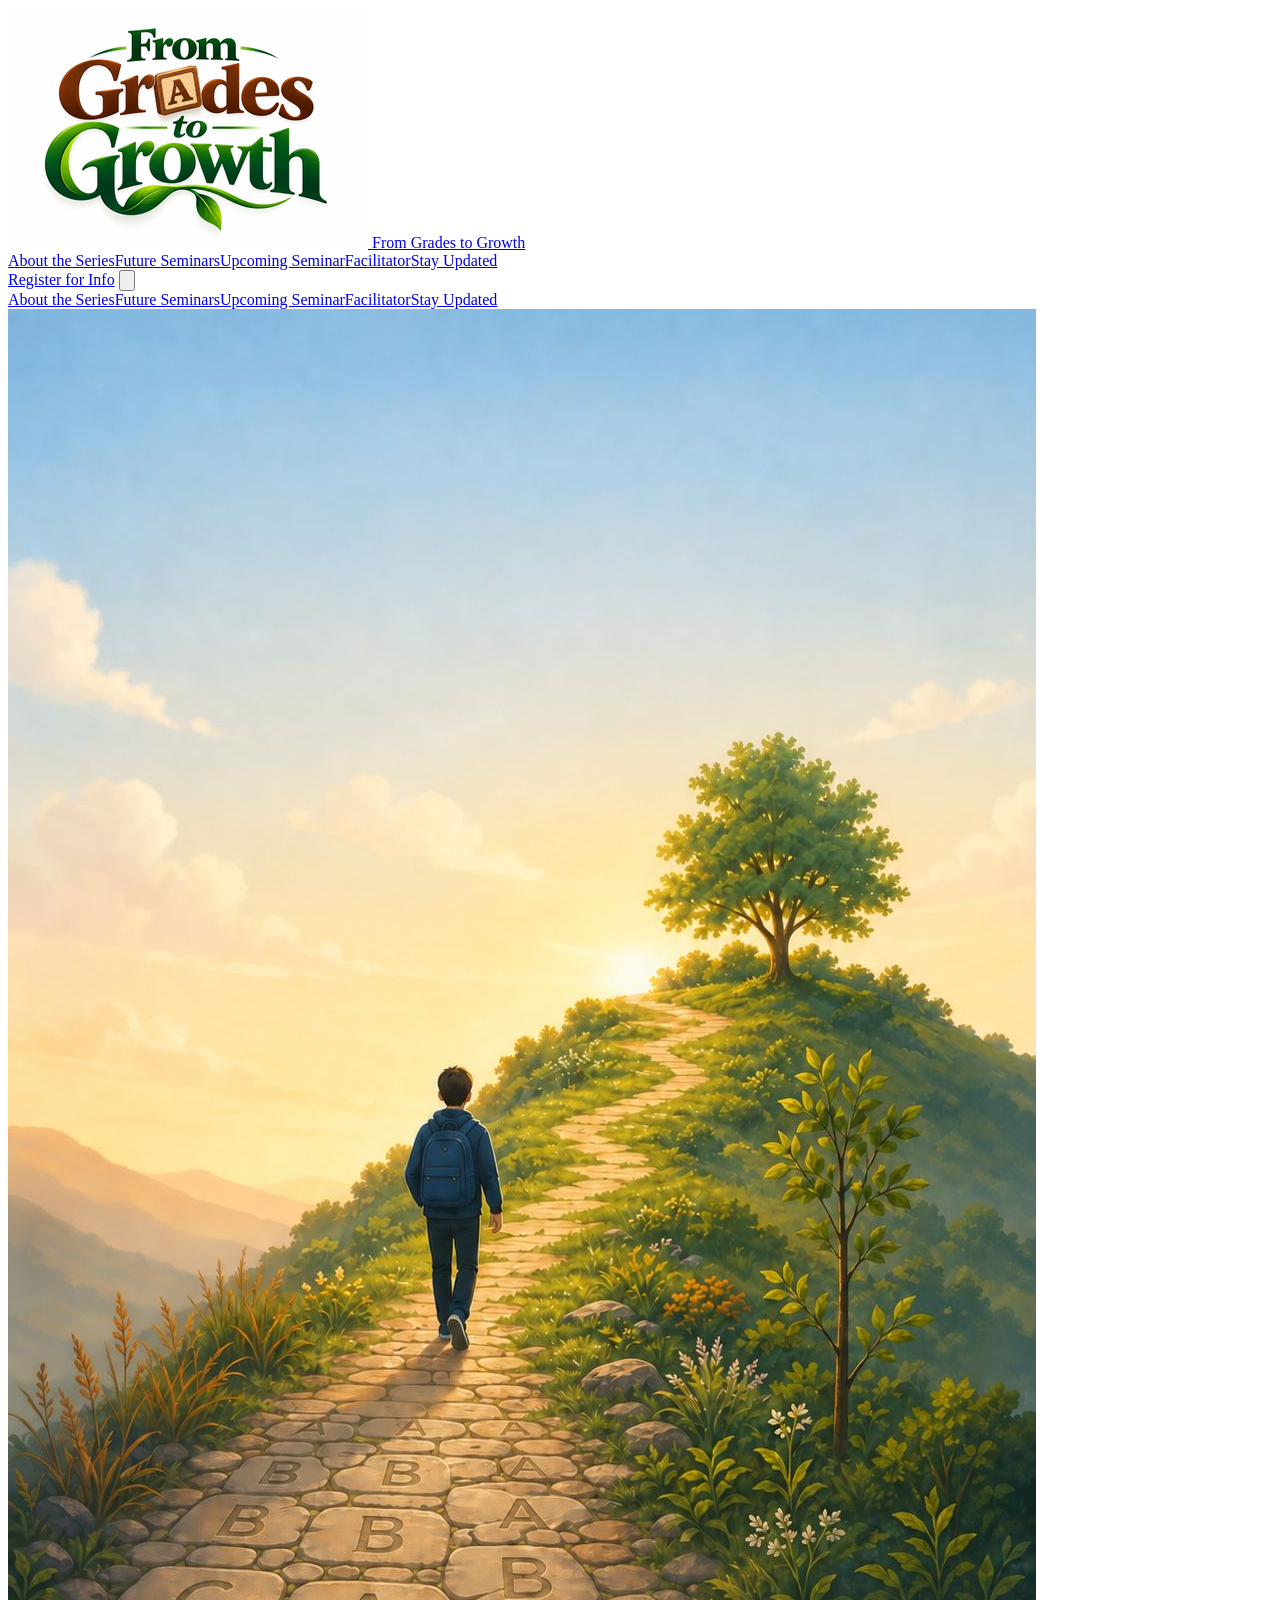
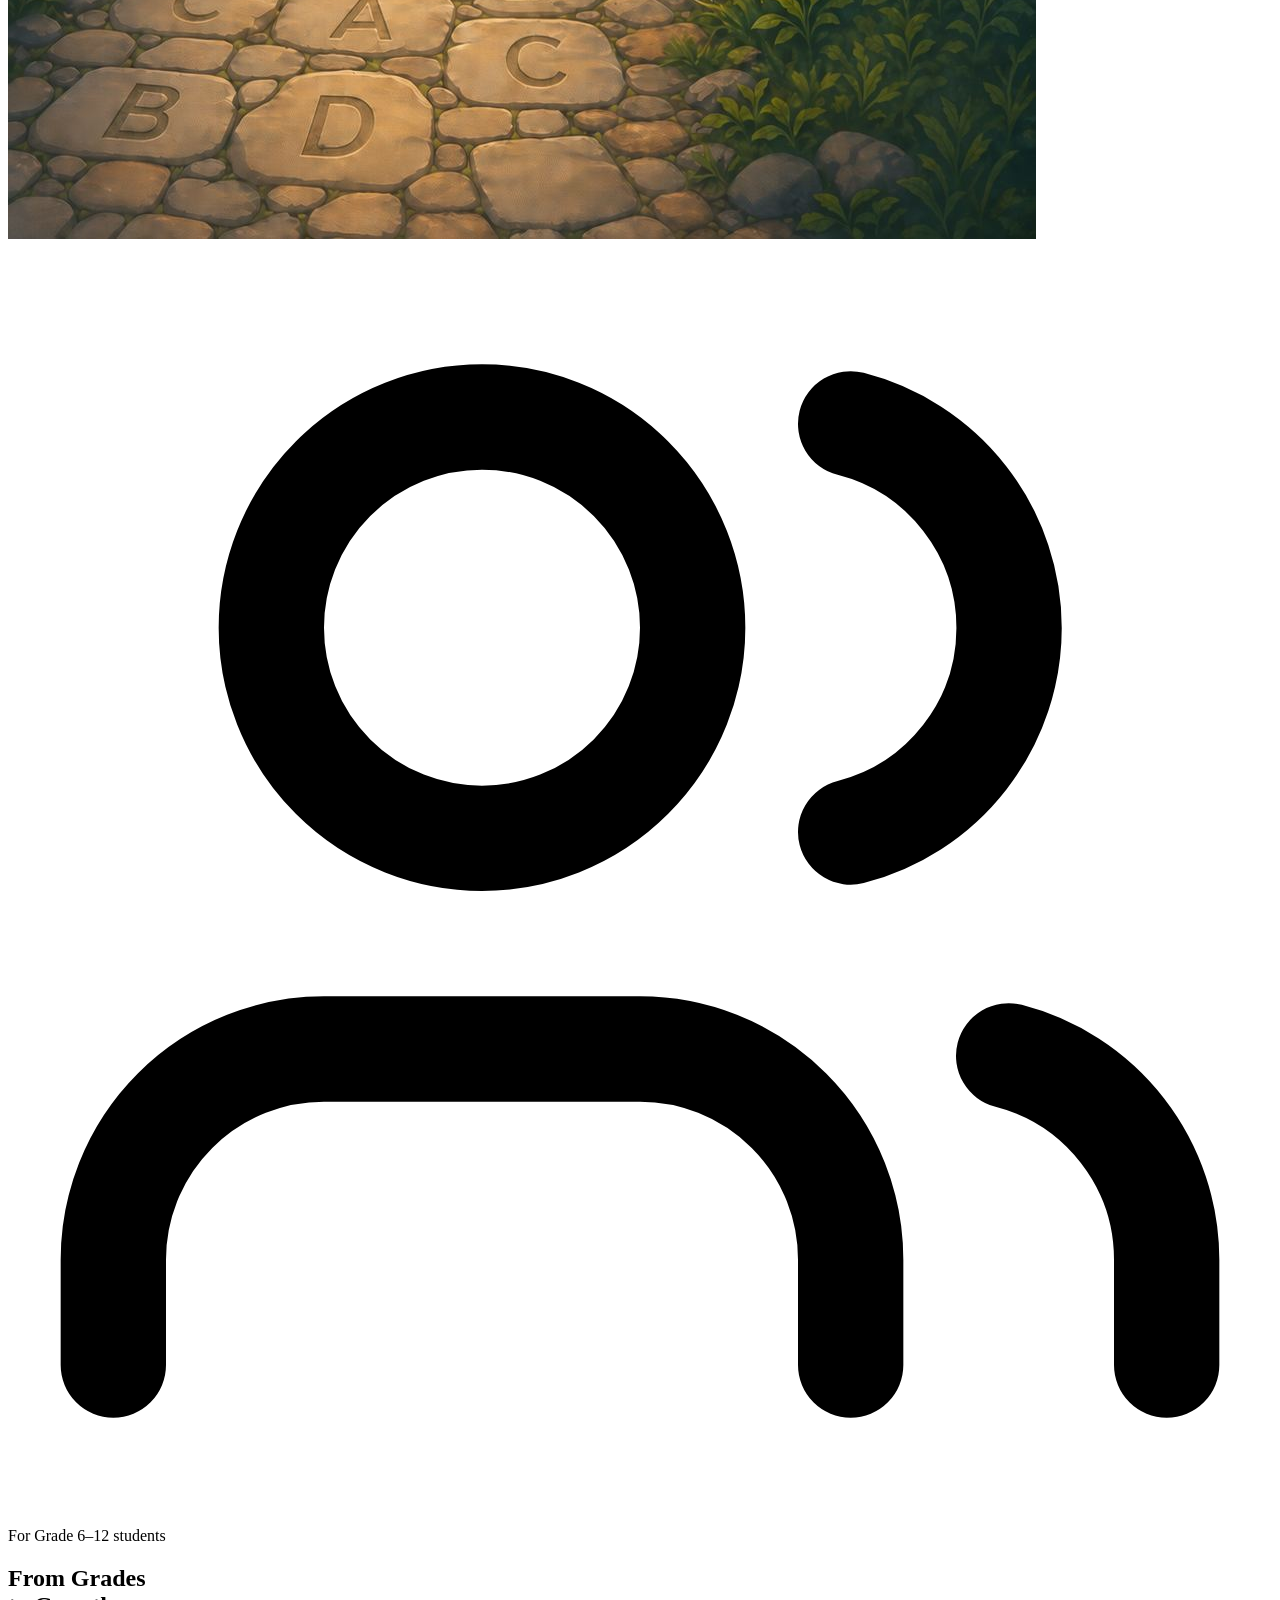
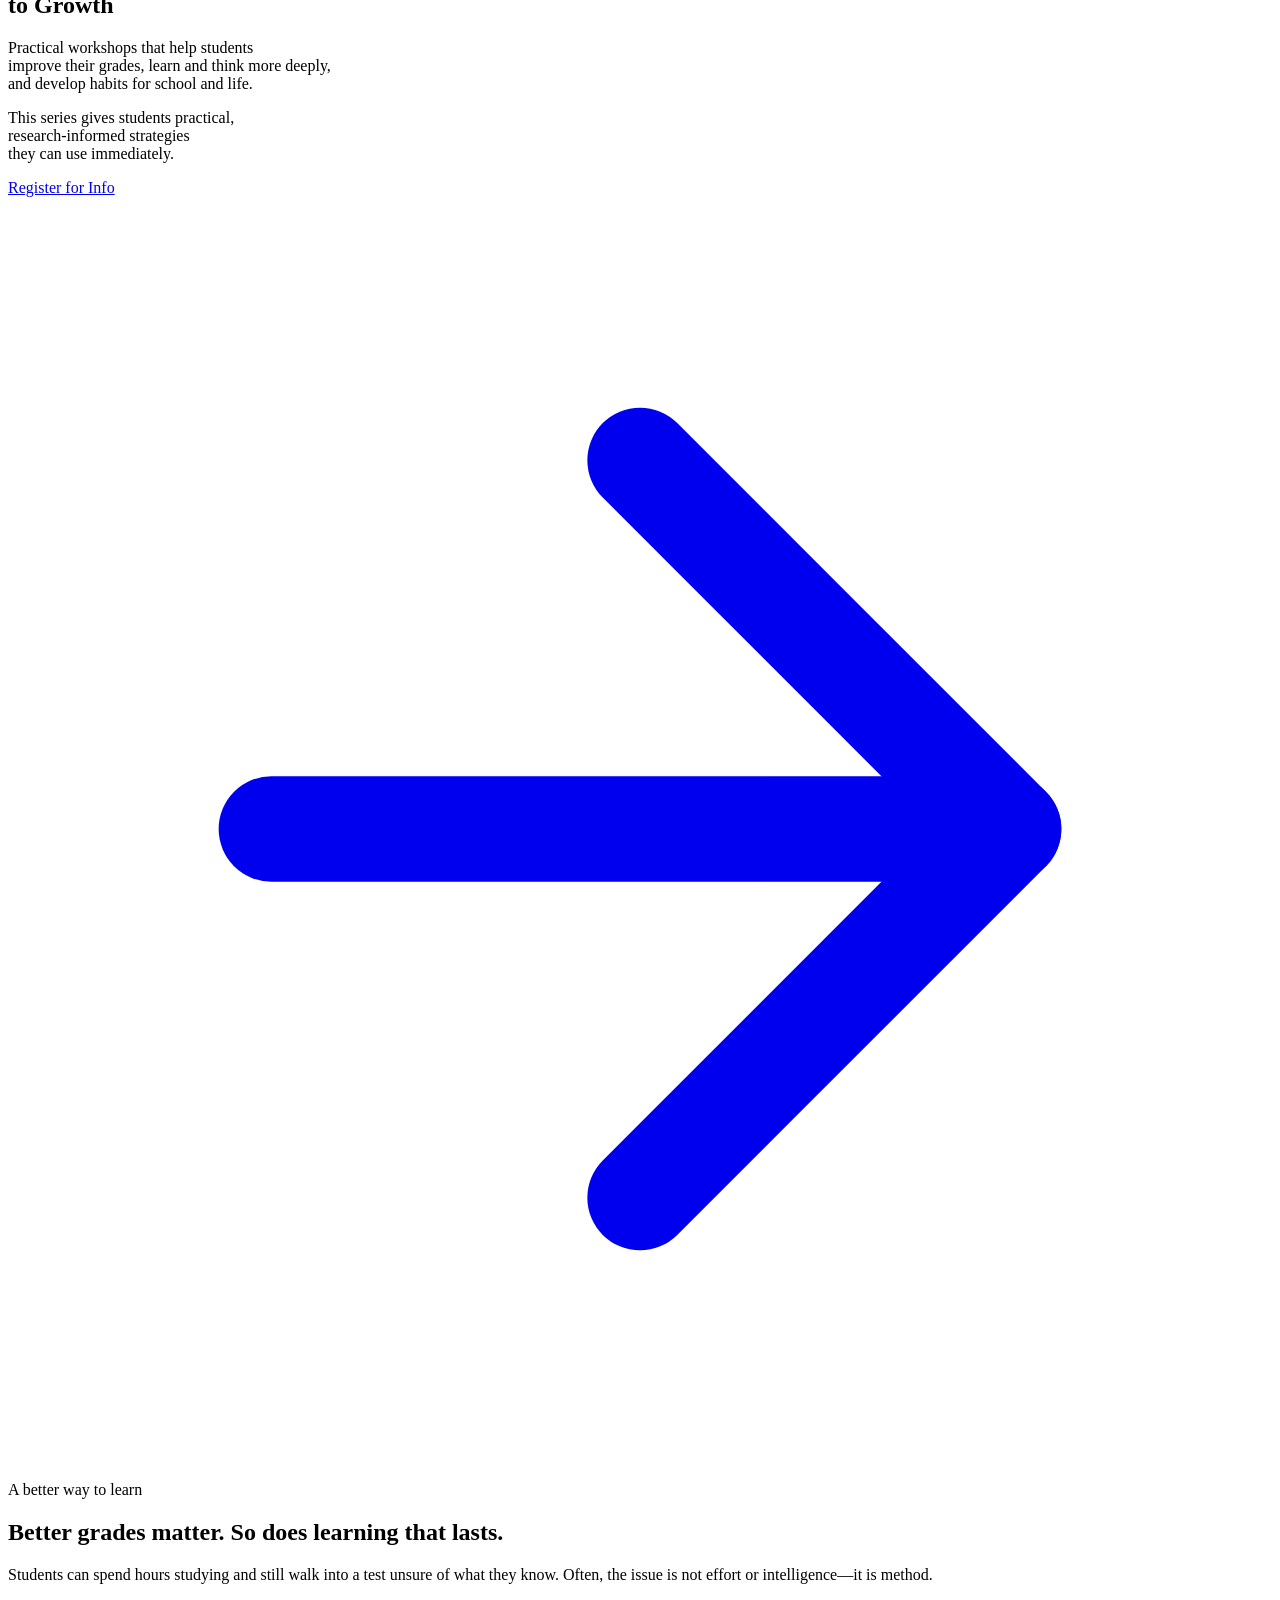
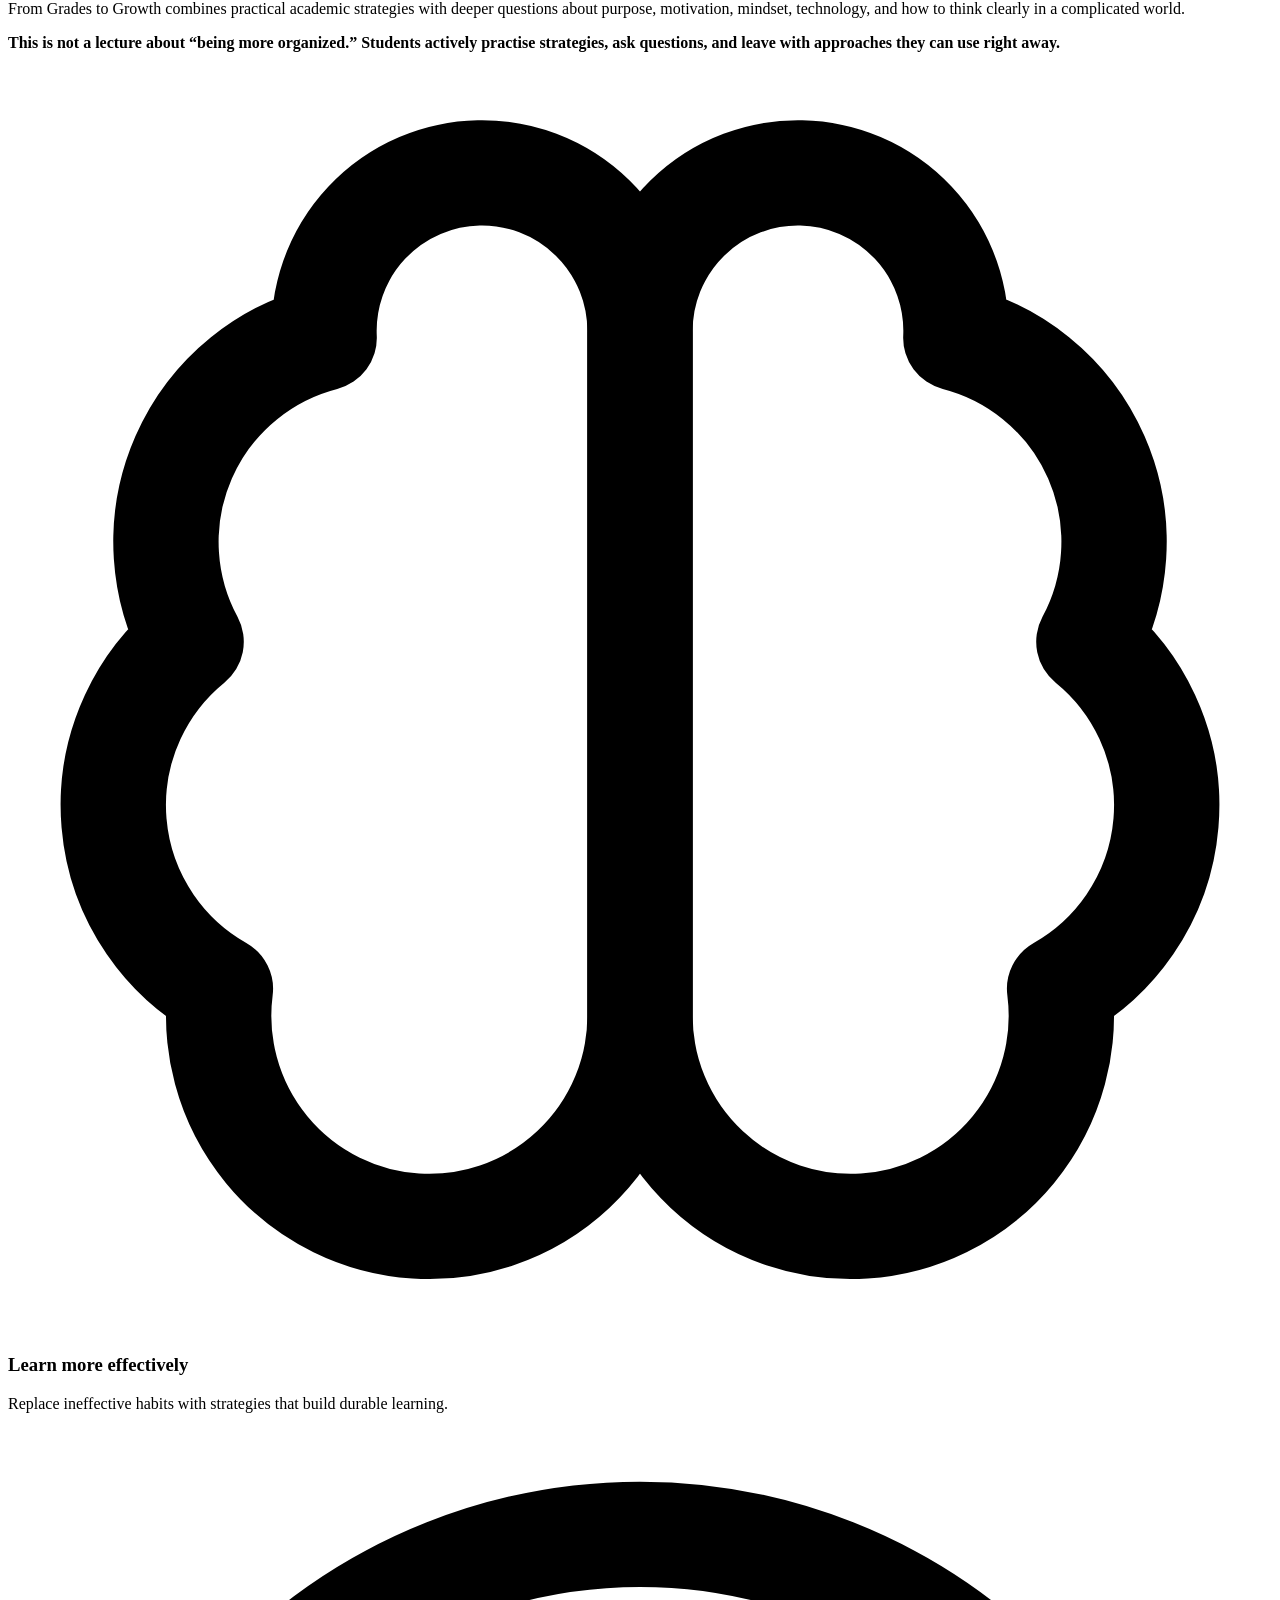
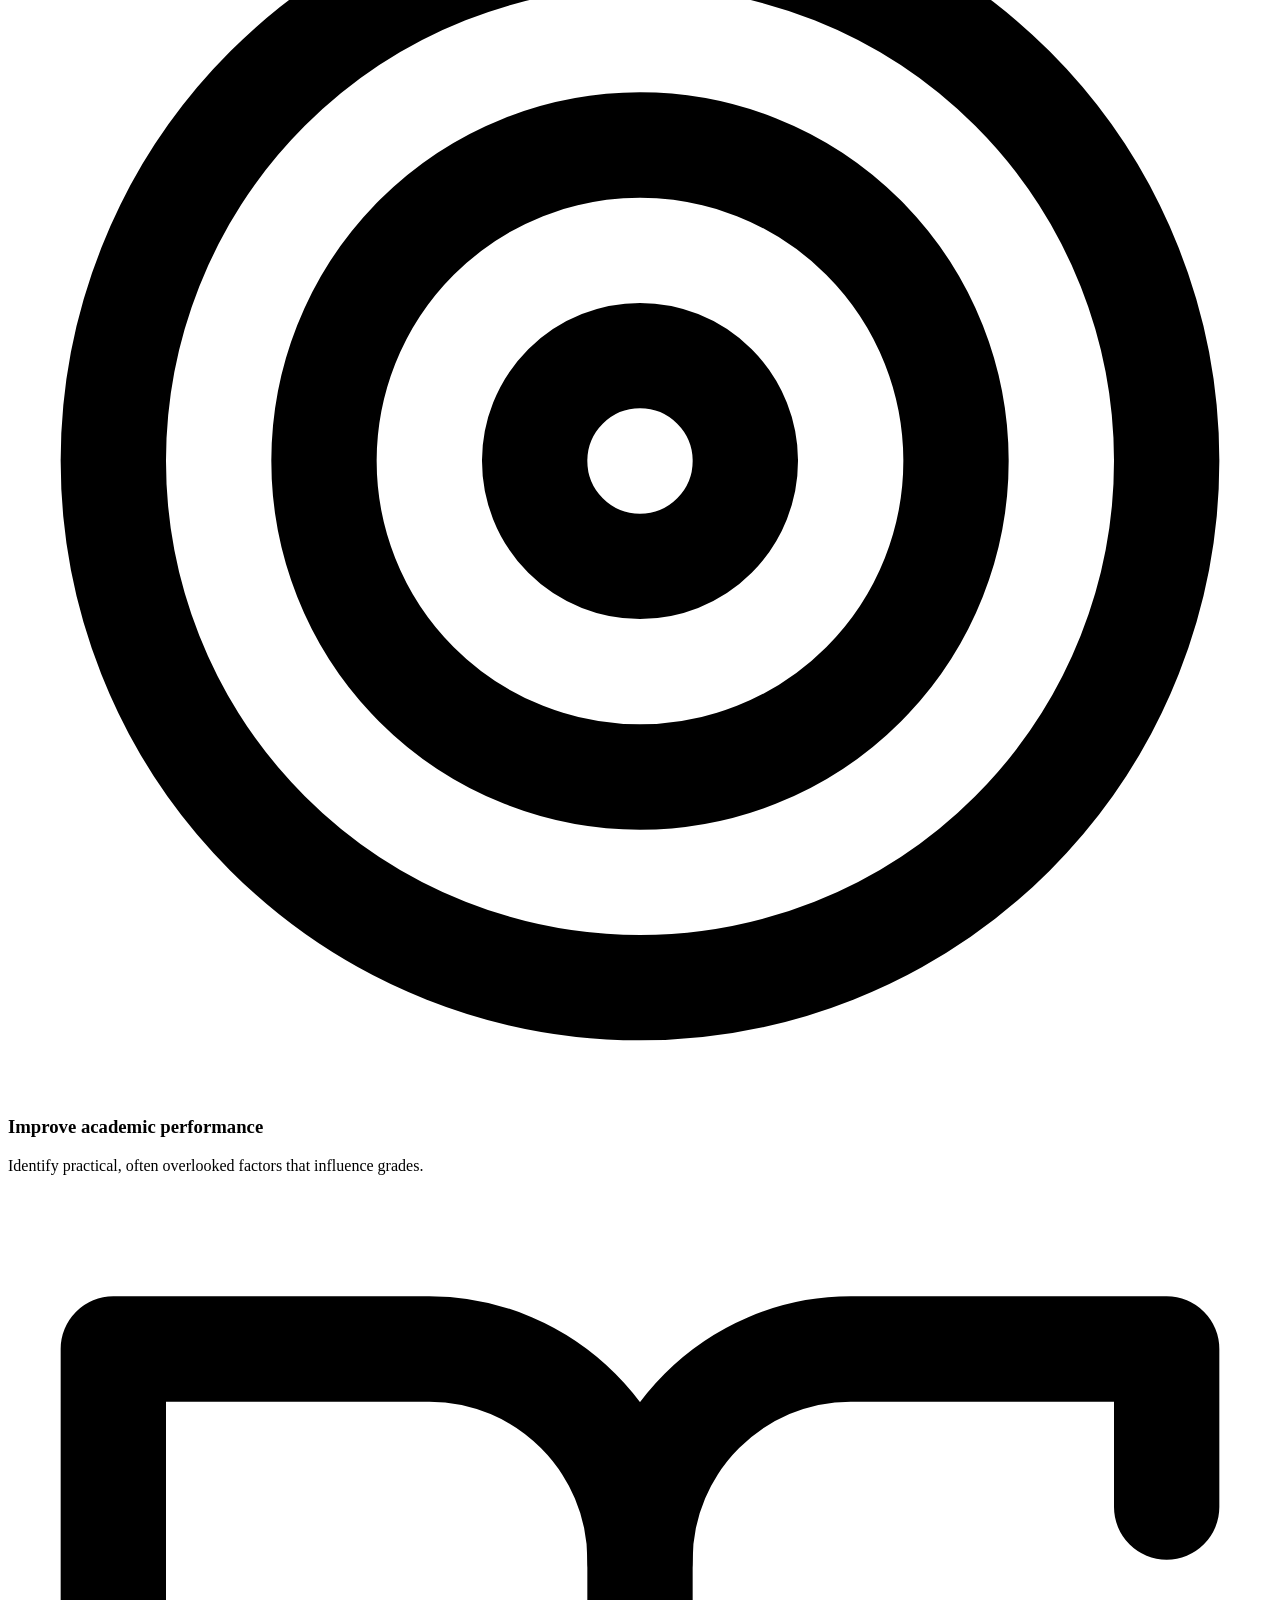
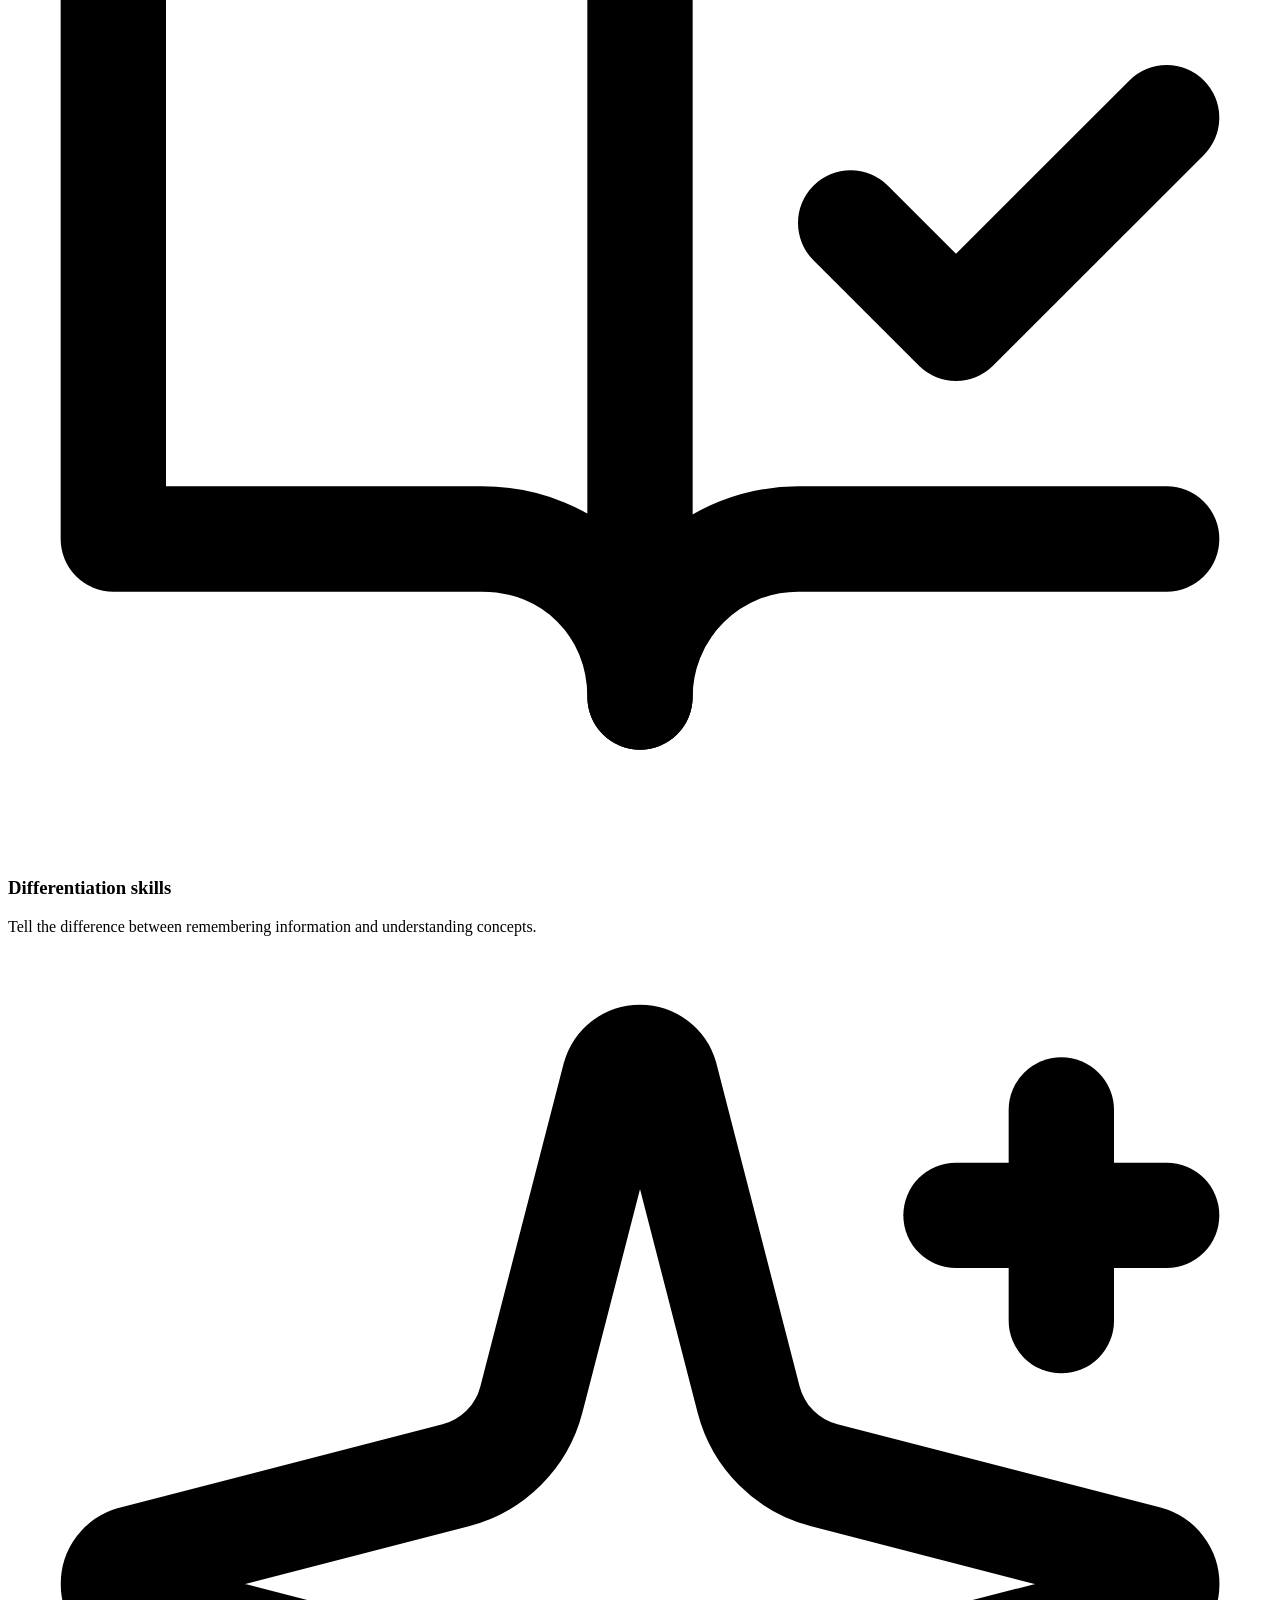
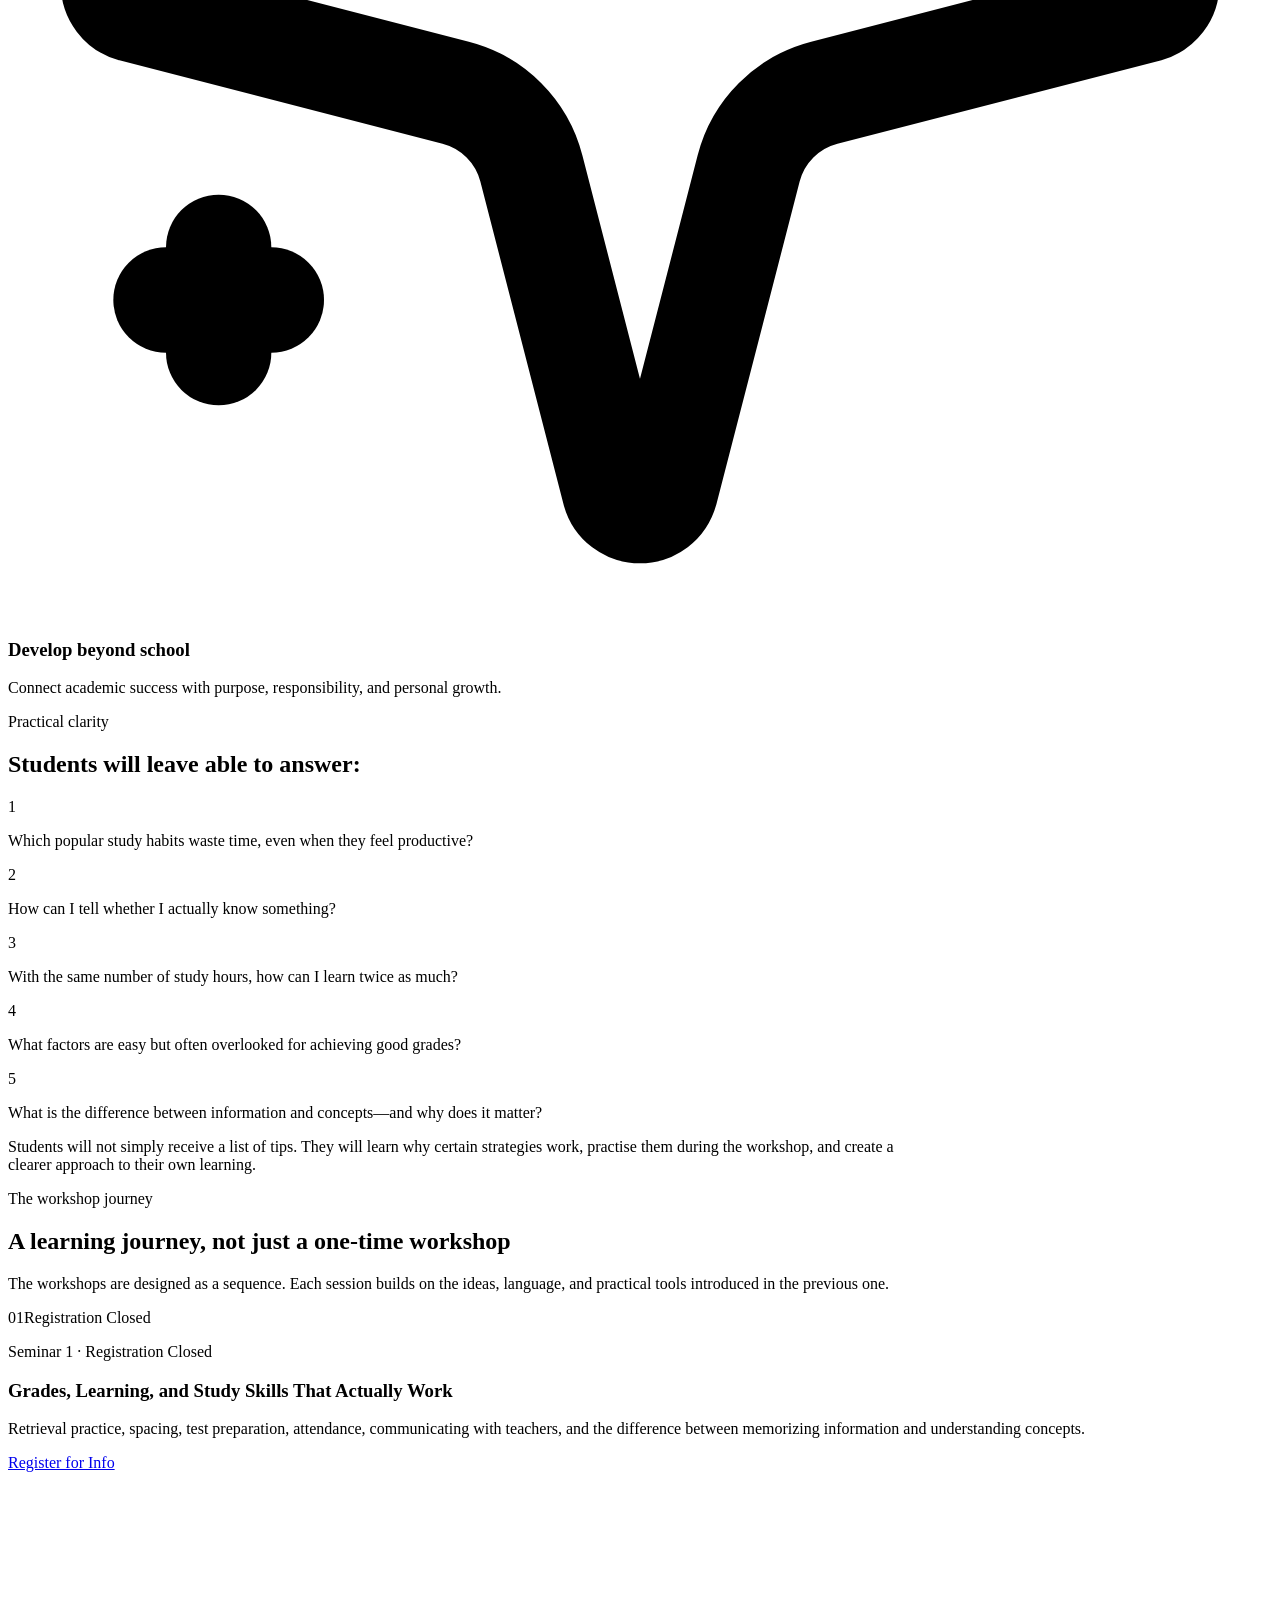
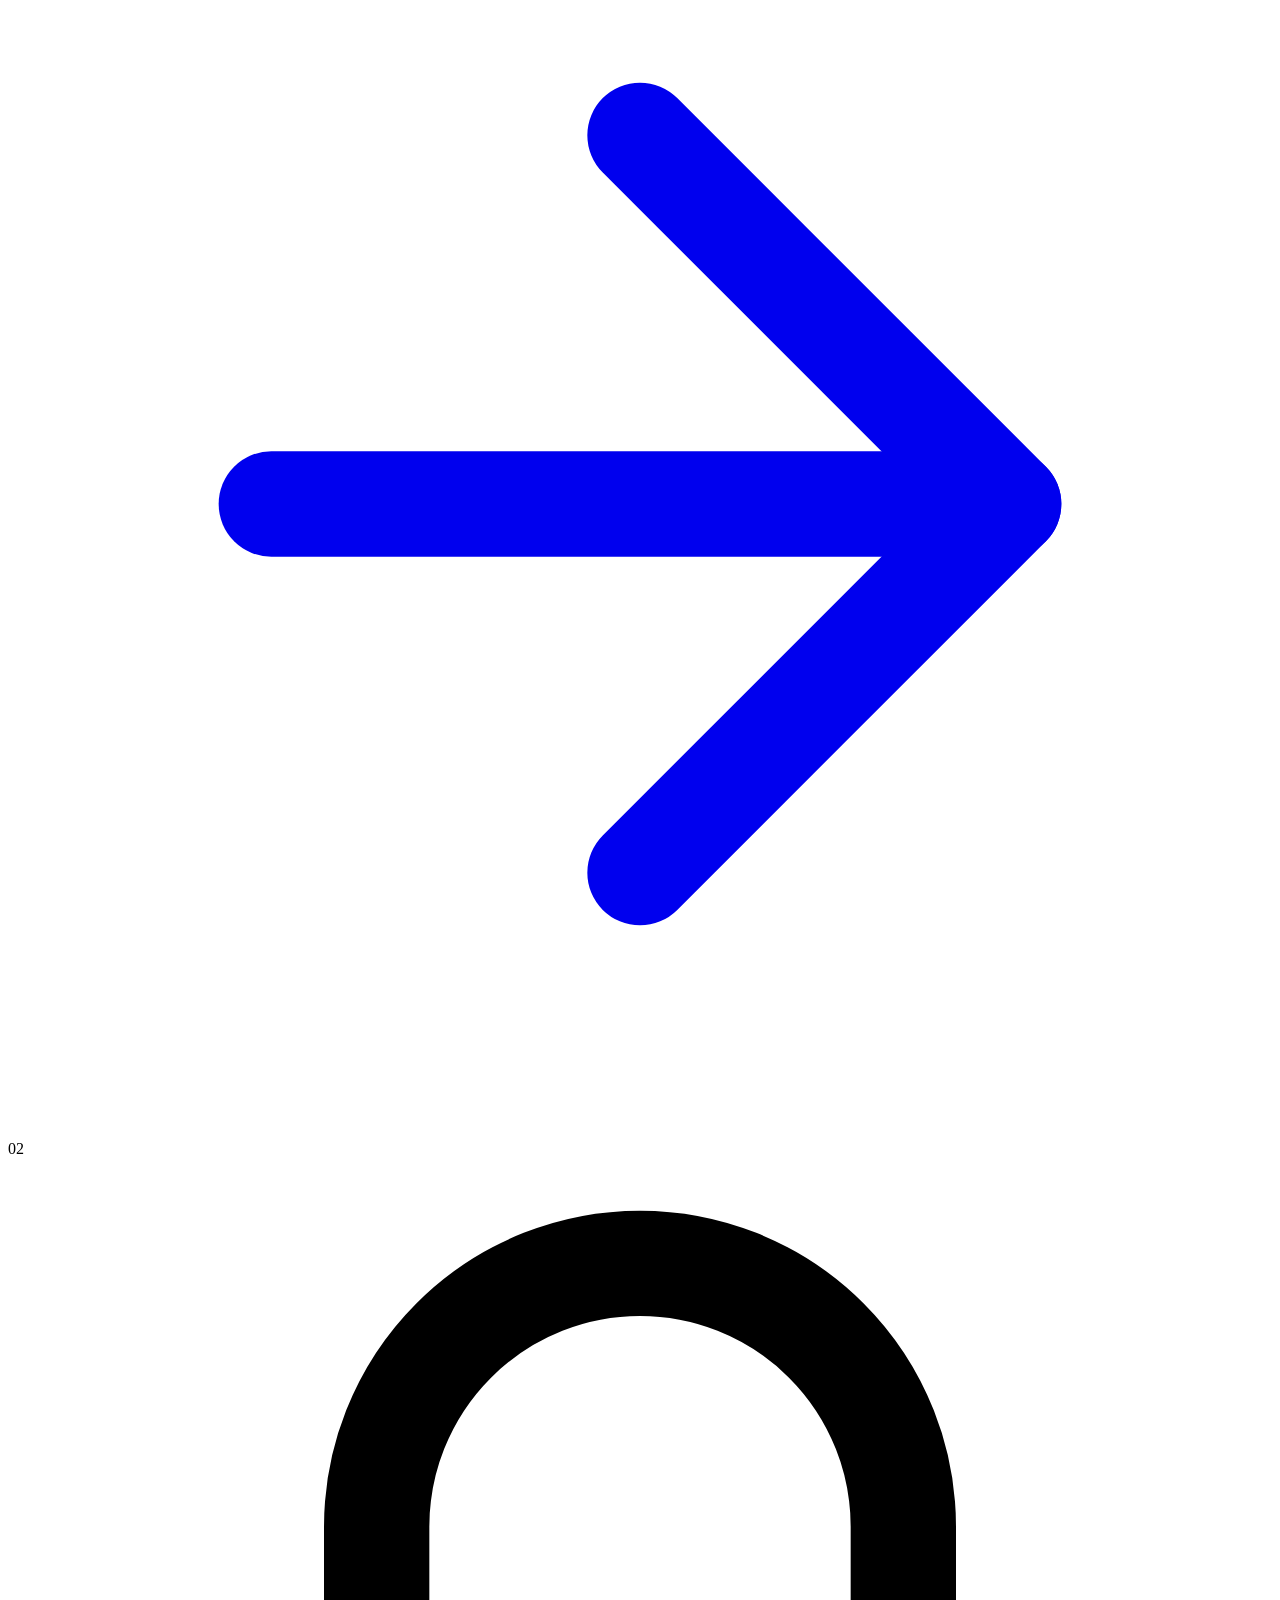
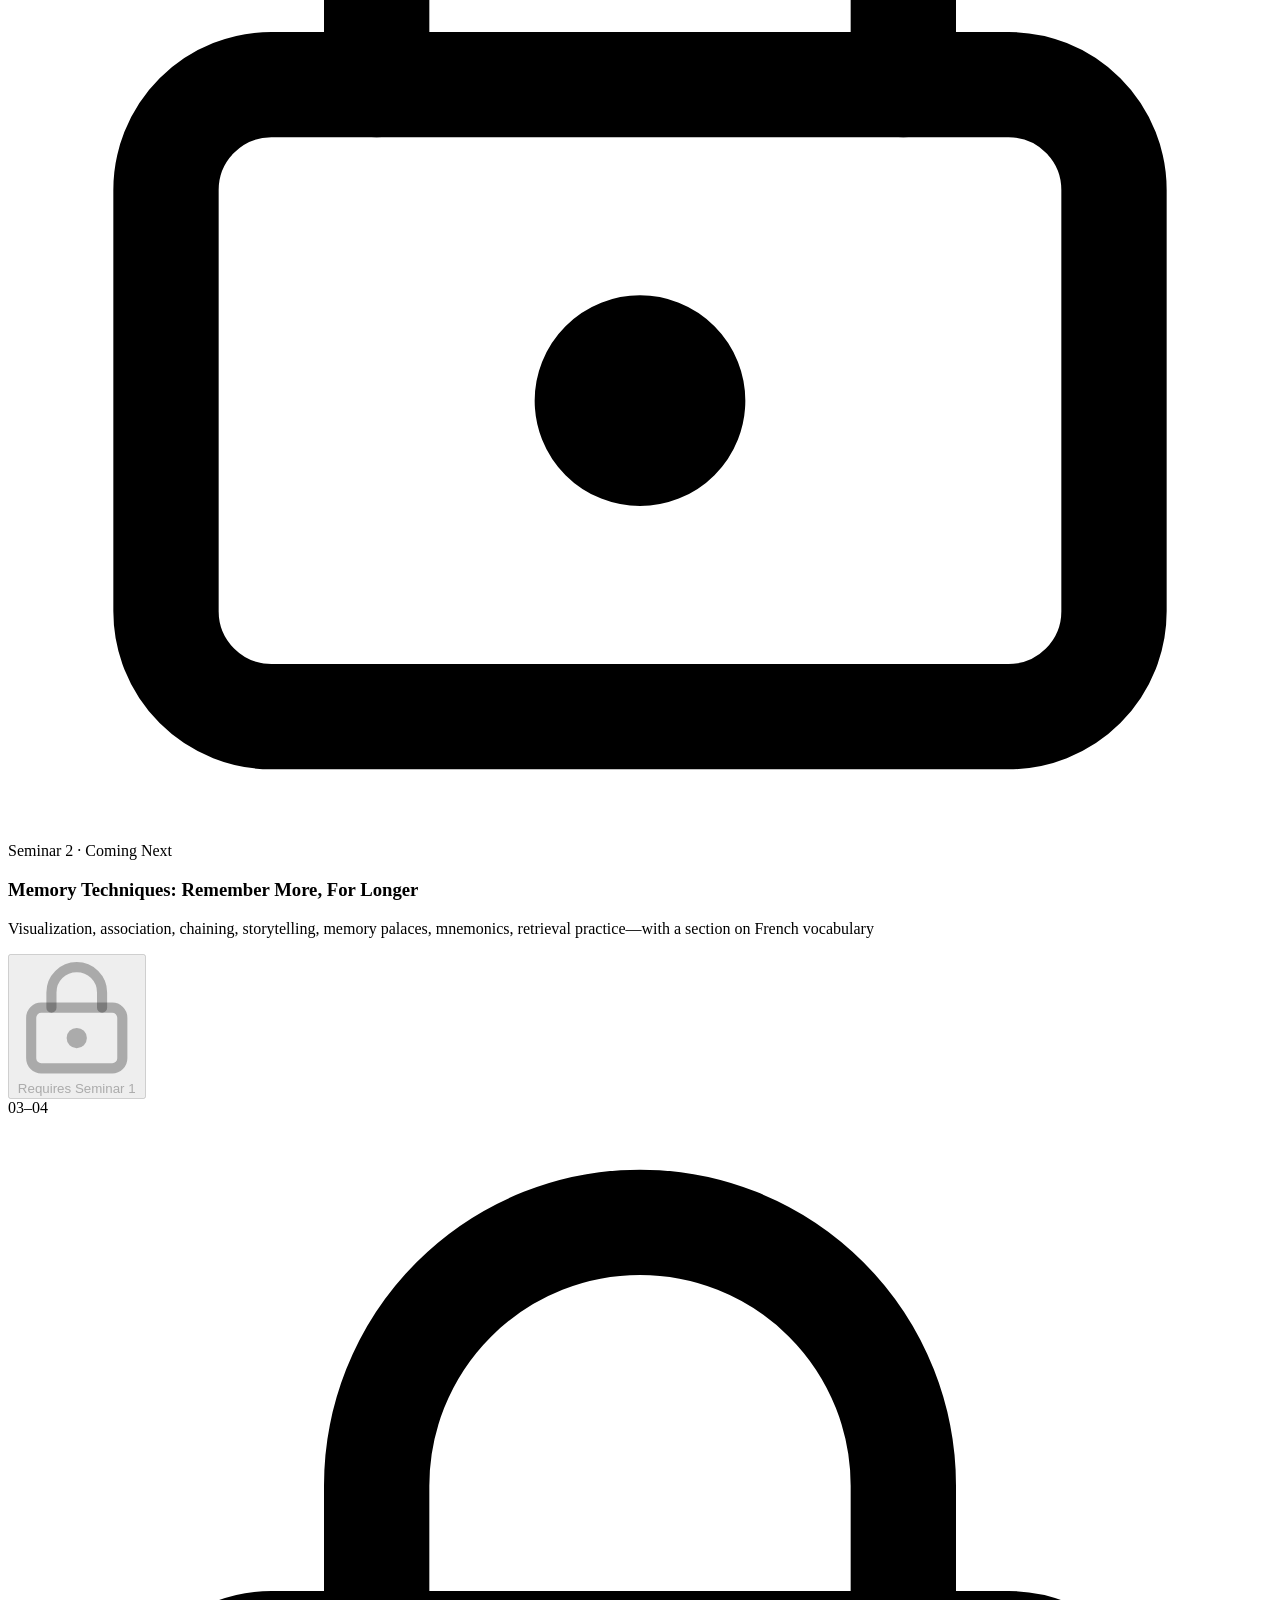
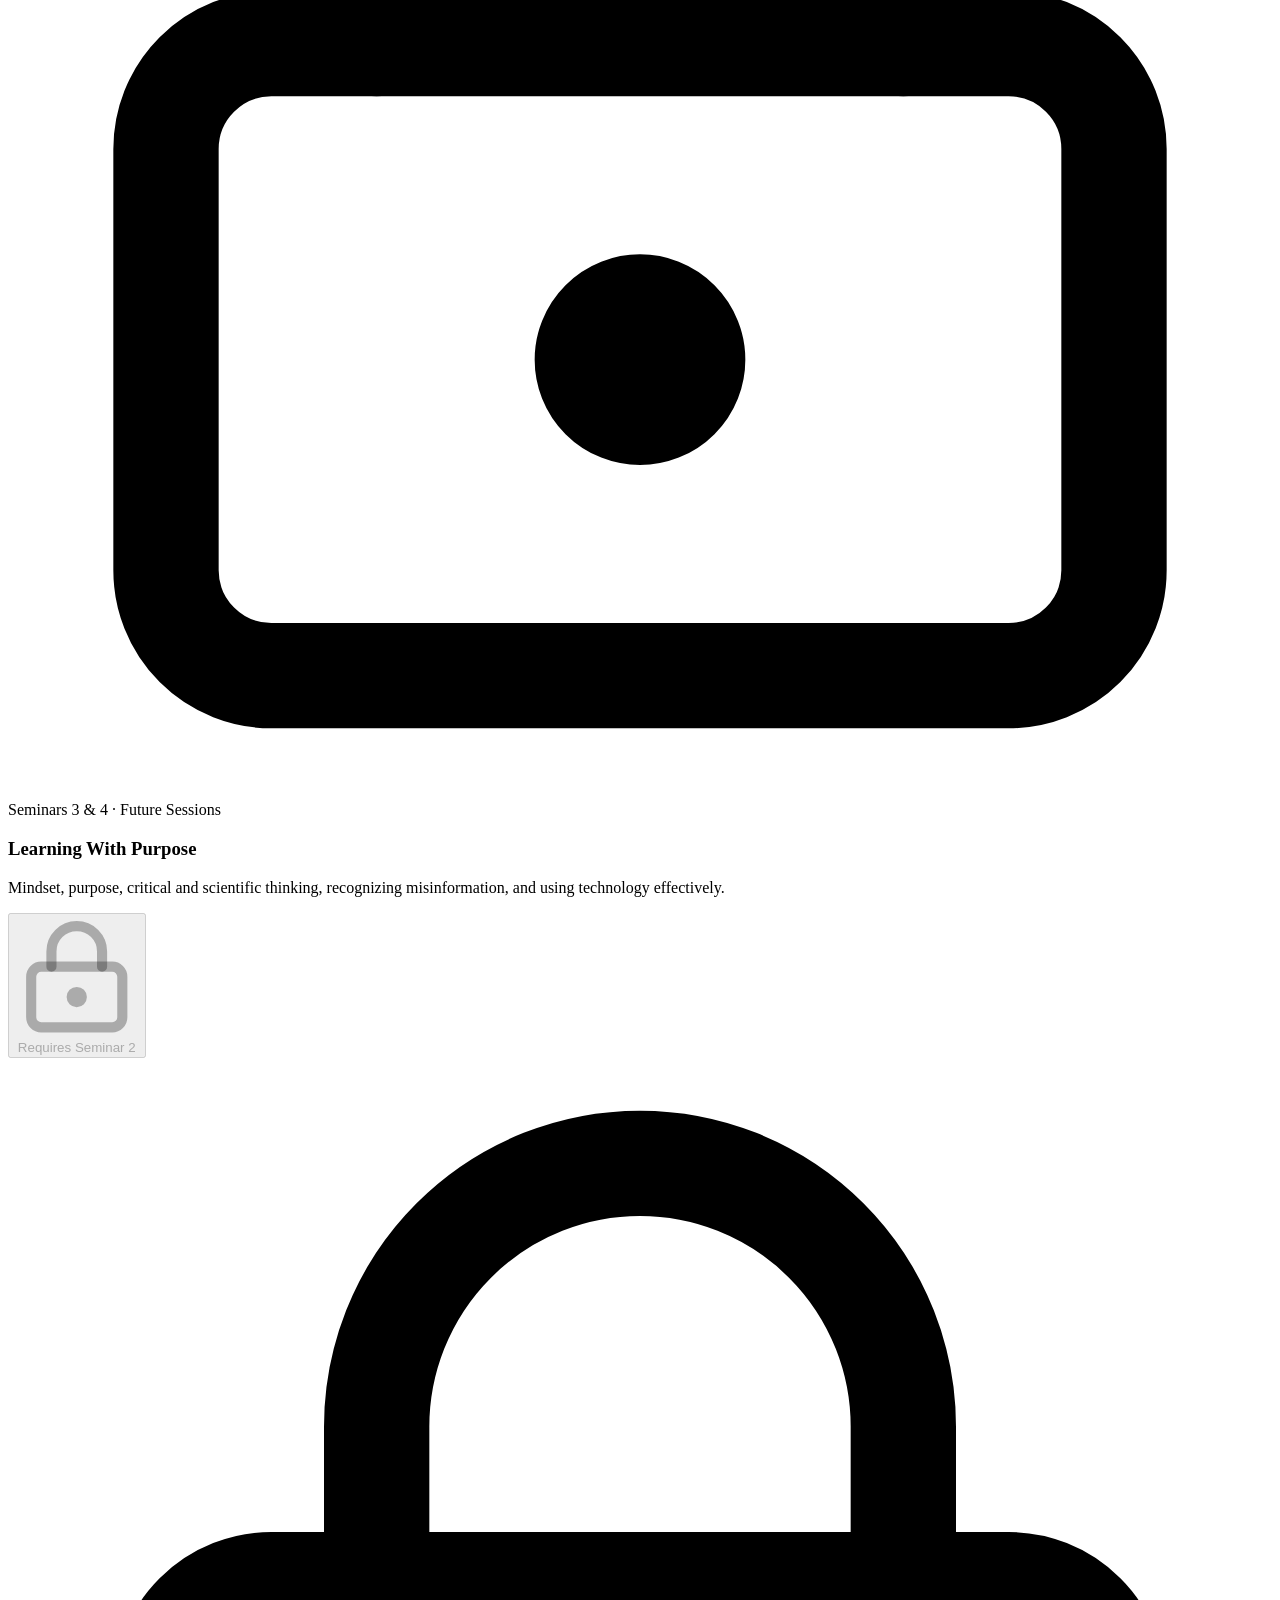
==== commit f710c713: "Vague venue address, Register for Info CTA, close registration" ====
--- a/site/index.html
+++ b/site/index.html
@@ -3,17 +3,26 @@
 <head>
 <meta charset="utf-8">
 <meta name="viewport" content="width=device-width, initial-scale=1">
-<title>From Grades to Growth | Ottawa Student Workshops</title>
-<meta name="description" content="Practical, research-informed workshops for Ottawa students in Grades 6–12. Register for Seminar 1 on September 19, 2026.">
+<title>From Grades to Growth | Ottawa Workshops for Grades 6–12</title>
+<meta name="description" content="Hands-on, research-backed workshops in Ottawa for Grades 6–12 — practical study, memory, and mindset strategies that boost grades and durable learning. Register now.">
 <link rel="canonical" href="https://fromgradestogrowth.com/">
-<meta property="og:title" content="From Grades to Growth | Ottawa Student Workshops">
-<meta property="og:description" content="Help your student learn more deeply, build confidence, and develop habits for school and life.">
+<meta property="og:title" content="From Grades to Growth | Ottawa Workshops for Grades 6–12">
+<meta property="og:description" content="Practical, research-informed workshops in Ottawa for Grade 6–12 students. Students practise retrieval, spacing, memory techniques, and mindset tools to improve grades and learning that lasts. Space is limited — register today.">
 <meta property="og:type" content="website">
 <meta property="og:url" content="https://fromgradestogrowth.com/">
 <meta name="twitter:card" content="summary_large_image">
 <link rel="icon" href="/assets/img/favicon-32.png" sizes="32x32">
 <link rel="apple-touch-icon" href="/assets/img/favicon-180.png">
-<link rel="stylesheet" href="/assets/css/site.a3eb03f2f0.css">
+<link rel="stylesheet" href="/assets/css/site.e5a6e9f99c.css">
+<!-- Google tag (gtag.js) -->
+<script async src="https://www.googletagmanager.com/gtag/js?id=G-2R8999RJ0R"></script>
+<script>
+  window.dataLayer = window.dataLayer || [];
+  function gtag(){dataLayer.push(arguments);}
+  gtag('js', new Date());
+
+  gtag('config', 'G-2R8999RJ0R');
+</script>
 </head>
 <body>
 <main id="top">
@@ -25,7 +34,7 @@
     </a>
     <nav aria-label="Main navigation" class="main-nav"><a href="#about">About the Series</a><a href="#journey">Future Seminars</a><a href="#seminar">Upcoming Seminar</a><a href="#facilitator">Facilitator</a><a href="#updates">Stay Updated</a></nav>
     <div class="header-actions">
-      <a class="btn btn-primary" href="https://txoasdni.formester.com/f/6oq4lOZ4D" target="_blank" rel="noreferrer">Register for Seminar 1</a>
+      <a class="btn btn-primary" href="#updates">Register for Info</a>
       <button type="button" class="menu-toggle" id="menu-toggle" aria-expanded="false" aria-controls="mobile-nav" aria-label="Open menu">
         <svg xmlns="http://www.w3.org/2000/svg" viewBox="0 0 24 24" fill="none" stroke="currentColor" stroke-width="2" stroke-linecap="round" stroke-linejoin="round" class="icon " aria-hidden="true"><path d="M4 12h16"/><path d="M4 6h16"/><path d="M4 18h16"/></svg>
       </button>
@@ -44,7 +53,7 @@
       <p class="hero-sub">Practical workshops that help students<br>improve their grades, learn and think more deeply,<br>and develop habits for school and life.</p>
       <p class="hero-body">This series gives students practical,<br>research-informed strategies<br>they can use immediately.</p>
       <div class="hero-actions">
-        <a class="btn btn-primary btn-lg" href="https://txoasdni.formester.com/f/6oq4lOZ4D" target="_blank" rel="noreferrer">Register for Seminar 1 <svg xmlns="http://www.w3.org/2000/svg" viewBox="0 0 24 24" fill="none" stroke="currentColor" stroke-width="2" stroke-linecap="round" stroke-linejoin="round" class="icon icon-xs" aria-hidden="true"><path d="M5 12h14"/><path d="m12 5 7 7-7 7"/></svg></a>
+        <a class="btn btn-primary btn-lg" href="#updates">Register for Info <svg xmlns="http://www.w3.org/2000/svg" viewBox="0 0 24 24" fill="none" stroke="currentColor" stroke-width="2" stroke-linecap="round" stroke-linejoin="round" class="icon icon-xs" aria-hidden="true"><path d="M5 12h14"/><path d="m12 5 7 7-7 7"/></svg></a>
       </div>
     </div>
   </div>
@@ -72,7 +81,7 @@
 <section id="journey">
   <div class="container">
     <div class="section-heading "><p class="eyebrow">The workshop journey</p><h2 class="heading">A learning journey, not just a one-time workshop</h2><p class="lede">The workshops are designed as a sequence. Each session builds on the ideas, language, and practical tools introduced in the previous one.</p></div>
-    <div class="journey-grid"><article class="journey-card active"><div class="journey-top"><span class="journey-number">01</span><span class="journey-badge">Open for Registration</span></div><p class="journey-label">Seminar 1 · Open for Registration</p><h3>Grades, Learning, and Study Skills That Actually Work</h3><p class="body">Retrieval practice, spacing, test preparation, attendance, communicating with teachers, and the difference between memorizing information and understanding concepts.</p><a class="btn btn-primary" href="https://txoasdni.formester.com/f/6oq4lOZ4D" target="_blank" rel="noreferrer">Register for Seminar 1 <svg xmlns="http://www.w3.org/2000/svg" viewBox="0 0 24 24" fill="none" stroke="currentColor" stroke-width="2" stroke-linecap="round" stroke-linejoin="round" class="icon icon-xs" aria-hidden="true"><path d="M5 12h14"/><path d="m12 5 7 7-7 7"/></svg></a></article><article class="journey-card"><div class="journey-top"><span class="journey-number">02</span><span class="lock"><svg xmlns="http://www.w3.org/2000/svg" viewBox="0 0 24 24" fill="none" stroke="currentColor" stroke-width="2" stroke-linecap="round" stroke-linejoin="round" class="icon icon-sm" aria-hidden="true"><circle cx="12" cy="16" r="1"/><rect x="3" y="10" width="18" height="12" rx="2"/><path d="M7 10V7a5 5 0 0 1 10 0v3"/></svg></span></div><p class="journey-label">Seminar 2 · Coming Next</p><h3>Memory Techniques: Remember More, For Longer</h3><p class="body">Visualization, association, chaining, storytelling, memory palaces, mnemonics, retrieval practice—with a section on French vocabulary</p><button class="btn btn-disabled" disabled><svg xmlns="http://www.w3.org/2000/svg" viewBox="0 0 24 24" fill="none" stroke="currentColor" stroke-width="2" stroke-linecap="round" stroke-linejoin="round" class="icon icon-xs" aria-hidden="true"><circle cx="12" cy="16" r="1"/><rect x="3" y="10" width="18" height="12" rx="2"/><path d="M7 10V7a5 5 0 0 1 10 0v3"/></svg> Requires Seminar 1</button></article><article class="journey-card"><div class="journey-top"><span class="journey-number">03–04</span><span class="lock"><svg xmlns="http://www.w3.org/2000/svg" viewBox="0 0 24 24" fill="none" stroke="currentColor" stroke-width="2" stroke-linecap="round" stroke-linejoin="round" class="icon icon-sm" aria-hidden="true"><circle cx="12" cy="16" r="1"/><rect x="3" y="10" width="18" height="12" rx="2"/><path d="M7 10V7a5 5 0 0 1 10 0v3"/></svg></span></div><p class="journey-label">Seminars 3 &amp; 4 · Future Sessions</p><h3>Learning With Purpose</h3><p class="body">Mindset, purpose, critical and scientific thinking, recognizing misinformation, and using technology effectively.</p><button class="btn btn-disabled" disabled><svg xmlns="http://www.w3.org/2000/svg" viewBox="0 0 24 24" fill="none" stroke="currentColor" stroke-width="2" stroke-linecap="round" stroke-linejoin="round" class="icon icon-xs" aria-hidden="true"><circle cx="12" cy="16" r="1"/><rect x="3" y="10" width="18" height="12" rx="2"/><path d="M7 10V7a5 5 0 0 1 10 0v3"/></svg> Requires Seminar 2</button></article></div>
+    <div class="journey-grid"><article class="journey-card active"><div class="journey-top"><span class="journey-number">01</span><span class="journey-badge">Registration Closed</span></div><p class="journey-label">Seminar 1 · Registration Closed</p><h3>Grades, Learning, and Study Skills That Actually Work</h3><p class="body">Retrieval practice, spacing, test preparation, attendance, communicating with teachers, and the difference between memorizing information and understanding concepts.</p><a class="btn btn-primary" href="#updates">Register for Info <svg xmlns="http://www.w3.org/2000/svg" viewBox="0 0 24 24" fill="none" stroke="currentColor" stroke-width="2" stroke-linecap="round" stroke-linejoin="round" class="icon icon-xs" aria-hidden="true"><path d="M5 12h14"/><path d="m12 5 7 7-7 7"/></svg></a></article><article class="journey-card"><div class="journey-top"><span class="journey-number">02</span><span class="lock"><svg xmlns="http://www.w3.org/2000/svg" viewBox="0 0 24 24" fill="none" stroke="currentColor" stroke-width="2" stroke-linecap="round" stroke-linejoin="round" class="icon icon-sm" aria-hidden="true"><circle cx="12" cy="16" r="1"/><rect x="3" y="10" width="18" height="12" rx="2"/><path d="M7 10V7a5 5 0 0 1 10 0v3"/></svg></span></div><p class="journey-label">Seminar 2 · Coming Next</p><h3>Memory Techniques: Remember More, For Longer</h3><p class="body">Visualization, association, chaining, storytelling, memory palaces, mnemonics, retrieval practice—with a section on French vocabulary</p><button class="btn btn-disabled" disabled><svg xmlns="http://www.w3.org/2000/svg" viewBox="0 0 24 24" fill="none" stroke="currentColor" stroke-width="2" stroke-linecap="round" stroke-linejoin="round" class="icon icon-xs" aria-hidden="true"><circle cx="12" cy="16" r="1"/><rect x="3" y="10" width="18" height="12" rx="2"/><path d="M7 10V7a5 5 0 0 1 10 0v3"/></svg> Requires Seminar 1</button></article><article class="journey-card"><div class="journey-top"><span class="journey-number">03–04</span><span class="lock"><svg xmlns="http://www.w3.org/2000/svg" viewBox="0 0 24 24" fill="none" stroke="currentColor" stroke-width="2" stroke-linecap="round" stroke-linejoin="round" class="icon icon-sm" aria-hidden="true"><circle cx="12" cy="16" r="1"/><rect x="3" y="10" width="18" height="12" rx="2"/><path d="M7 10V7a5 5 0 0 1 10 0v3"/></svg></span></div><p class="journey-label">Seminars 3 &amp; 4 · Future Sessions</p><h3>Learning With Purpose</h3><p class="body">Mindset, purpose, critical and scientific thinking, recognizing misinformation, and using technology effectively.</p><button class="btn btn-disabled" disabled><svg xmlns="http://www.w3.org/2000/svg" viewBox="0 0 24 24" fill="none" stroke="currentColor" stroke-width="2" stroke-linecap="round" stroke-linejoin="round" class="icon icon-xs" aria-hidden="true"><circle cx="12" cy="16" r="1"/><rect x="3" y="10" width="18" height="12" rx="2"/><path d="M7 10V7a5 5 0 0 1 10 0v3"/></svg> Requires Seminar 2</button></article></div>
     <div class="prereq-note"><svg xmlns="http://www.w3.org/2000/svg" viewBox="0 0 24 24" fill="none" stroke="currentColor" stroke-width="2" stroke-linecap="round" stroke-linejoin="round" class="icon icon-sm" aria-hidden="true"><circle cx="12" cy="16" r="1"/><rect x="3" y="10" width="18" height="12" rx="2"/><path d="M7 10V7a5 5 0 0 1 10 0v3"/></svg><p><strong>Why prerequisites?</strong> The series builds a shared foundation. Students who begin with Seminar 1 will be better prepared to get the most from later sessions.</p></div>
   </div>
 </section>
@@ -86,19 +95,19 @@
         <div class="seminar-callout"><svg xmlns="http://www.w3.org/2000/svg" viewBox="0 0 24 24" fill="none" stroke="currentColor" stroke-width="2" stroke-linecap="round" stroke-linejoin="round" class="icon icon-sm" aria-hidden="true"><path d="M15 14c.2-1 .7-1.7 1.5-2.5 1-.9 1.5-2.2 1.5-3.5A6 6 0 0 0 6 8c0 1 .2 2.2 1.5 3.5.7.7 1.3 1.5 1.5 2.5"/><path d="M9 18h6"/><path d="M10 22h4"/></svg><p>Students will practise the methods in the room—not just hear about them.</p></div>
       </div>
       <aside class="seminar-card">
-        <div class="seminar-row"><svg xmlns="http://www.w3.org/2000/svg" viewBox="0 0 24 24" fill="none" stroke="currentColor" stroke-width="2" stroke-linecap="round" stroke-linejoin="round" class="icon icon-sm" aria-hidden="true"><rect x="3" y="4" width="18" height="18" rx="2"/><path d="M16 2v4"/><path d="M8 2v4"/><path d="M3 10h18"/><path d="M8 14h.01"/><path d="M12 14h.01"/><path d="M16 14h.01"/><path d="M8 18h.01"/><path d="M12 18h.01"/><path d="M16 18h.01"/></svg><div><strong>Saturday, September 19, 2026</strong><p class="muted">Pizza Dinner: 4:30–5:00 p.m.<br>Seminar: 5:00–7:30 p.m.</p></div></div>
+        <div class="seminar-row"><svg xmlns="http://www.w3.org/2000/svg" viewBox="0 0 24 24" fill="none" stroke="currentColor" stroke-width="2" stroke-linecap="round" stroke-linejoin="round" class="icon icon-sm" aria-hidden="true"><rect x="3" y="4" width="18" height="18" rx="2"/><path d="M16 2v4"/><path d="M8 2v4"/><path d="M3 10h18"/><path d="M8 14h.01"/><path d="M12 14h.01"/><path d="M16 14h.01"/><path d="M8 18h.01"/><path d="M12 18h.01"/><path d="M16 18h.01"/></svg><div><strong>Friday, September 25, 2026</strong><p class="muted">Pizza Dinner: 5:00–5:30 p.m.<br>Seminar: 5:30–8:00 p.m.</p></div></div>
         <div class="divider"></div>
-        <div class="seminar-row"><svg xmlns="http://www.w3.org/2000/svg" viewBox="0 0 24 24" fill="none" stroke="currentColor" stroke-width="2" stroke-linecap="round" stroke-linejoin="round" class="icon icon-sm" aria-hidden="true"><path d="M20 10c0 4.993-5.539 10.193-7.399 11.799a1 1 0 0 1-1.202 0C9.539 20.193 4 14.993 4 10a8 8 0 0 1 16 0"/><circle cx="12" cy="10" r="3"/></svg><div><strong>Ottawa Bahá’í Centre</strong><p class="muted">211 McArthur Ave, Ottawa</p></div></div>
+        <div class="seminar-row"><svg xmlns="http://www.w3.org/2000/svg" viewBox="0 0 24 24" fill="none" stroke="currentColor" stroke-width="2" stroke-linecap="round" stroke-linejoin="round" class="icon icon-sm" aria-hidden="true"><path d="M20 10c0 4.993-5.539 10.193-7.399 11.799a1 1 0 0 1-1.202 0C9.539 20.193 4 14.993 4 10a8 8 0 0 1 16 0"/><circle cx="12" cy="10" r="3"/></svg><div><strong>McArthur Ave, Ottawa</strong></div></div>
         <div class="divider"></div>
         <div class="seminar-row"><span class="fee-badge">$</span><div><strong>Fee: $10</strong><p class="muted">Includes pizza, snacks, and materials.</p></div></div>
         <div class="bring-box"><strong>What to bring:</strong> A pen, notebook, and something firm to write on. Everything else is provided.</div>
-        <a class="btn btn-primary btn-lg btn-block" style="margin-top:1.75rem;" href="https://txoasdni.formester.com/f/6oq4lOZ4D" target="_blank" rel="noreferrer">Register for Seminar 1 <svg xmlns="http://www.w3.org/2000/svg" viewBox="0 0 24 24" fill="none" stroke="currentColor" stroke-width="2" stroke-linecap="round" stroke-linejoin="round" class="icon icon-xs" aria-hidden="true"><path d="M5 12h14"/><path d="m12 5 7 7-7 7"/></svg></a>
+        <a class="btn btn-primary btn-lg btn-block" style="margin-top:1.75rem;" href="#updates">Register for Info <svg xmlns="http://www.w3.org/2000/svg" viewBox="0 0 24 24" fill="none" stroke="currentColor" stroke-width="2" stroke-linecap="round" stroke-linejoin="round" class="icon icon-xs" aria-hidden="true"><path d="M5 12h14"/><path d="m12 5 7 7-7 7"/></svg></a>
         <p class="seminar-fine">Space is limited. Registration includes pizza, snacks, and workshop materials.</p>
       </aside>
     </div>
   </div>
 </section>
-<section class="bg-sky">
+<section class="bg-sage">
   <div class="parallax-banner" style="background-image:url('/assets/img/workshop-session.jpg')" role="img" aria-label="Martin leading a seminar with a group of students seated in a circle"></div>
   <div class="container difference-content">
     <div class="section-heading "><p class="eyebrow">What makes this different</p><h2 class="heading">More than productivity tips</h2></div>
@@ -118,7 +127,7 @@
           <p>Martin is an experienced educator and mentor dedicated to helping young people thrive both academically and personally. Over the past decade, he has guided students across Canada, Mainland China, and Macau, teaching within both public and private systems across local and international (IB) curricula. He has taught IB Psychology, university-level business and computer science, and moral empowerment and character development programs.</p>
           <p>Having benefited from study skills workshops firsthand as a student, Martin is passionate about facilitating this series to help learners connect practical academic strategies with deeper questions of personal growth and purpose.</p>
         </div>
-        <blockquote class="facilitator-quote">“When we connect daily study habits with a deeper sense of purpose, students don’t just achieve better results—they gain the agency to shape their own futures.”</blockquote>
+        <blockquote class="facilitator-quote">“This is a collaborative process where students are the protagonists of their own learning. They connect daily study habits with a deeper sense of purpose, not just for better results at school but to improve their ability to shape their future.”</blockquote>
       </div>
     </div>
   </div>
@@ -135,7 +144,9 @@
           <h3>Thank you!</h3>
           <p>We’ll keep you informed about upcoming From Grades to Growth seminars.</p>
         </div>
-        <form id="updates-form" class="updates-form">
+        <form id="updates-form" class="updates-form" name="parent-interest" method="POST" data-netlify="true" netlify-honeypot="company-website">
+          <input type="hidden" name="form-name" value="parent-interest">
+          <p class="hp"><label>Do not fill this in: <input name="company-website" tabindex="-1" autocomplete="off"></label></p>
           <label class="field">Parent / Guardian Name<input name="parentName" type="text" required maxlength="100"></label>
           <label class="field">Parent / Guardian Email Address<input name="email" type="email" required maxlength="255"></label>
           <label class="field">Children’s Names and Grades<textarea name="childrenGrades" required maxlength="1000" rows="3" placeholder="e.g., Maya — Grade 7; Daniel — Grade 10"></textarea></label>
@@ -155,7 +166,7 @@
   <div class="container footer-grid">
     <div>
       <p class="brand-name">From Grades to Growth</p>
-      <p class="tagline">Practical learning workshops for Ottawa students in Grades 6–12.</p>
+      <p class="tagline">Practical learning workshops for students in Grades 6–12.</p>
     </div>
     <div><p class="footer-hosted">Hosted in Ottawa, Canada</p></div>
     <div class="footer-col-right">
@@ -193,29 +204,51 @@
   var submitBtn = document.getElementById("updates-submit");
   if (!form) return;
 
+  function encodeForm(data) {
+    return Object.keys(data)
+      .map(function (k) { return encodeURIComponent(k) + "=" + encodeURIComponent(data[k] == null ? "" : data[k]); })
+      .join("&");
+  }
+
   form.addEventListener("submit", function (event) {
     event.preventDefault();
     errorEl.hidden = true;
+
+    var data = new FormData(form);
+
+    // Honeypot: real visitors never fill this in. If it's filled, quietly
+    // pretend success without writing anywhere, instead of tipping off the bot.
+    if (String(data.get("company-website") || "").trim()) {
+      form.hidden = true;
+      success.hidden = false;
+      return;
+    }
+
     submitBtn.disabled = true;
     submitBtn.textContent = "Sending\u2026";
 
-    var data = new FormData(form);
-    var payload = {
-      parent_name: String(data.get("parentName") || "").trim(),
-      email: String(data.get("email") || "").trim(),
-      children_grades: String(data.get("childrenGrades") || "").trim(),
-      referral_source: String(data.get("referralSource") || "").trim() || null,
-      comments: String(data.get("comments") || "").trim() || null,
-    };
-
-    fetch("https://xjeqvuegoqoghvuwonul.supabase.co/rest/v1/parent_interest_submissions", {
+    var parentName = String(data.get("parentName") || "").trim();
+    var email = String(data.get("email") || "").trim();
+    var childrenGrades = String(data.get("childrenGrades") || "").trim();
+    var referralSource = String(data.get("referralSource") || "").trim();
+    var comments = String(data.get("comments") || "").trim();
+
+    // Netlify Forms is the only backend: this AJAX POST is what saves the
+    // submission (visible in the Netlify dashboard, with optional email
+    // notifications) — it's what preventDefault above stopped a normal
+    // browser form submission from doing automatically.
+    fetch("/", {
       method: "POST",
-      headers: {
-        "Content-Type": "application/json",
-        "apikey": "sb_publishable_Koimgq5gReAqqB7CqU_7vQ_qbuxfwou",
-        "Prefer": "return=minimal",
-      },
-      body: JSON.stringify(payload),
+      headers: { "Content-Type": "application/x-www-form-urlencoded" },
+      body: encodeForm({
+        "form-name": "parent-interest",
+        "company-website": "",
+        parentName: parentName,
+        email: email,
+        childrenGrades: childrenGrades,
+        referralSource: referralSource,
+        comments: comments,
+      }),
     })
       .then(function (res) {
         if (!res.ok) throw new Error("We couldn\u2019t save your details. Please try again.");
